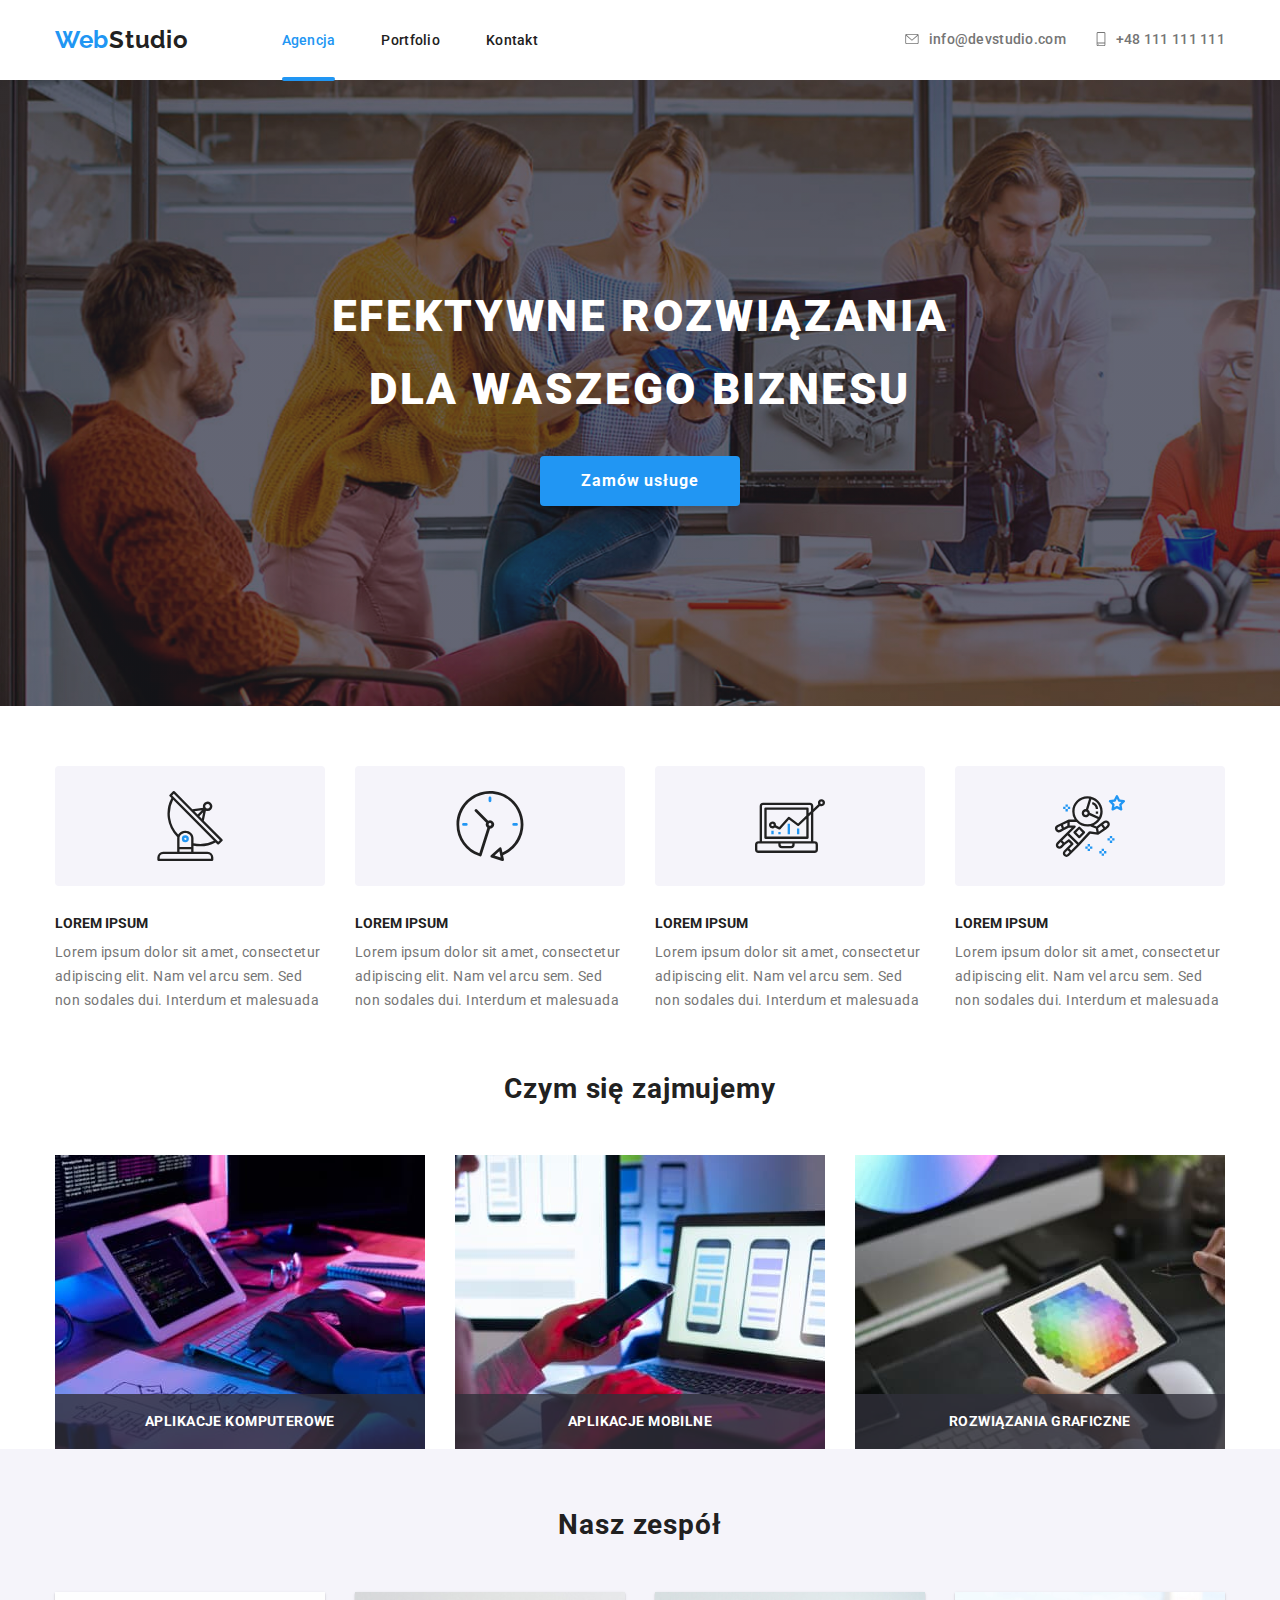
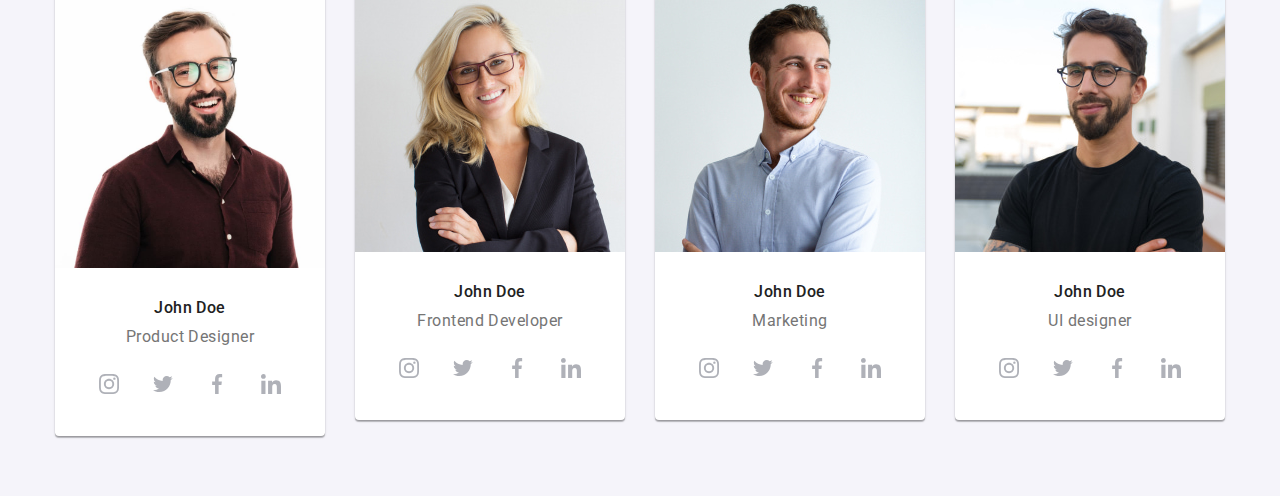
==== index.html @ b06cc1ef "zmiany na mobile first" ====
<!DOCTYPE html>
<html lang="pl">
  <head>
    <meta charset="UTF-8" />
    <meta http-equiv="X-UA-Compatible" content="IE=edge" />
    <meta name="viewport" content="width=device-width, initial-scale=1.0" />
    <link
      rel="stylesheet"
      href="https://cdnjs.cloudflare.com/ajax/libs/modern-normalize/1.0.0/modern-normalize.min.css"
    />
    <link rel="stylesheet" href="css/main.min.css" />
    <link rel="preconnect" href="https://fonts.googleapis.com" />
    <link rel="preconnect" href="https://fonts.gstatic.com" crossorigin />
    <link
      href="https://fonts.googleapis.com/css2?family=Raleway:wght@700&family=Roboto:wght@400;500;700;900&display=swap"
      rel="stylesheet"
    />
    <title>WebStudio</title>
  </head>
  <body>
    <!-- <section class="backdrop is-hidden" data-modal>
      <div class="modal-window">
        <button class="circular-button modal-window__circular-button" data-modal-close>
          <svg width="11" height="11">
            <use href="images/icons.svg#icon-close-modal"></use>
          </svg>
        </button>
        <h2 class="modal-window__header">
          Zostaw swoje dane w formularzu poniżej
        </h2>
        <form>
          <label class="modal-labels">
            Imie
            <input
              type="text"
              name="username"
              class="modal-labels__input"
              required
            /><svg width="12" height="12" class="modal-labels__icon">
              <use href="images/icons.svg#name-icon"></use>
            </svg>
          </label>
          <label class="modal-labels"
            >Telefon
            <input
              type="tel"
              name="phone-number"
              class="modal-labels__input"
            /><svg width="13" height="13" class="modal-labels__icon">
              <use href="images/icons.svg#icon-phone"></use>
            </svg>
          </label>
          <label class="modal-labels"
            >Email
            <input
              type="email"
              name="email"
              class="modal-labels__input"
              required
            /><svg width="15" height="12" class="modal-labels__icon">
              <use href="images/icons.svg#icon-email-form"></use>
            </svg>
          </label>
          <label class="modal-labels">
            Komentarz
            <textarea
              placeholder="Wprowadź tekst"
              name="message"
              class="modal-labels__textarea"
            ></textarea>
          </label>
          <input
            type="checkbox"
            name="rules-and-policy"
            class="checkbox visually-hidden"
            id="rules-and-policy"
          />
          <label class="checkbox-label" for="rules-and-policy">
            Oświadczam iż akceptuję
            <a href="#" class="checkbox-label__link">Regulamin</a> i
            <a href="#" class="checkbox-label__link">Politykę Prywatności.</a>
          </label>
          <button class="button modal-window__button" type="submit">
            Wyślij
          </button>
        </form>
      </div>
    </section> -->
    <header class="page-header">
      <div class="container container--flex">
        <nav class="nav">
          <a href="index.html" class="logo nav__logo"
            >Web<span class="logo--black">Studio</span></a
          >
          <ul class="nav__list">
            <li>
              <a class="nav__link current-side" href="index.html">Agencja</a>
            </li>
            <li>
              <a class="nav__link" href="portfolio.html">Portfolio</a>
            </li>
            <li><a class="nav__link" href="link">Kontakt</a></li>
          </ul>
        </nav>
        <ul class="header-contacts-list">
          <li>
            <a
              class="header-contacts-list__link"
              href="mailto:info@devstudio.com"
            >
              <svg
                class="header-contacts-list__icon header-contacts-list__icon--alignment"
                width="14"
                height="10"
              >
                <use href="images/icons.svg#icon-email"></use>
              </svg>
              info@devstudio.com</a
            >
          </li>
          <li>
            <a class="header-contacts-list__link" href="tel:+48111111111">
              <svg class="header-contacts-list__icon" width="10" height="14">
                <use href="images/icons.svg#icon-smartphone"></use>
              </svg>
              +48 111 111 111</a
            >
          </li>
        </ul>
        <button class="menu-toggle open-menu">
          <svg class="menu-toggle__icon">
            <use href="./images/icons.svg#icon-menu"></use>
          </svg>
        </button>
      </div>
    </header>
    <section class="nav-mobile-section nav-mobile-active">
      <button
        class="circular-button nav-mobile-section__circular-button close-menu"
      >
        <svg width="19" height="19">
          <use href="images/icons.svg#icon-close-mobile"></use>
        </svg>
      </button>
      <nav>
        <ul class="nav-mobile-list">
          <li>
            <a class="nav-mobile-list__link" href="index.html">Agencja</a>
          </li>
          <li>
            <a class="nav-mobile-list__link" href="portfolio.html">Portfolio</a>
          </li>
          <li><a class="nav-mobile-list__link" href="link">Kontakt</a></li>
        </ul>
      </nav>
      <ul class="mobile-contacts-list">
        <li>
          <a
            class="mobile-contacts-list__link"
            href="mailto:info@devstudio.com"
          >
            info@devstudio.com</a
          >
        </li>
        <li>
          <a class="mobile-contacts-list__link" href="tel:+48111111111">
            +48 111 111 111</a
          >
        </li>
      </ul>
      <ul class="mobile-socials-list">
        <li><a class="mobile-socials-list__link">Instagram</a></li>
        <li><a class="mobile-socials-list__link">Twitter</a></li>
        <li><a class="mobile-socials-list__link">Facebook</a></li>
        <li><a class="mobile-socials-list__link">LinkedIn</a></li>
      </ul>
    </section>
    <main>
      <section class="hero">
        <div class="container">
          <h1 class="hero__header">
            EFEKTYWNE ROZWIĄZANIA DLA WASZEGO BIZNESU
          </h1>
          <button class="button hero__button" type="button" data-modal-open>
            Zamów usługe
          </button>
        </div>
      </section>
      <section class="section">
        <div class="container">
          <ul class="descriptions-list">
            <li>
              <div class="descriptions-list__icon-background">
                <svg class="descriptions-list__icon">
                  <use href="images/icons.svg#icon-antenna"></use>
                </svg>
              </div>
              <h4 class="descriptions-list__headers">LOREM IPSUM</h4>
              <p class="descriptions-list__texts">
                Lorem ipsum dolor sit amet, consectetur adipiscing elit. Nam vel
                arcu sem. Sed non sodales dui. Interdum et malesuada
              </p>
            </li>
            <li>
              <div class="descriptions-list__icon-background">
                <svg class="descriptions-list__icon">
                  <use href="images/icons.svg#icon-clock"></use>
                </svg>
              </div>
              <h4 class="descriptions-list__headers">LOREM IPSUM</h4>
              <p class="descriptions-list__texts">
                Lorem ipsum dolor sit amet, consectetur adipiscing elit. Nam vel
                arcu sem. Sed non sodales dui. Interdum et malesuada
              </p>
            </li>
            <li>
              <div class="descriptions-list__icon-background">
                <svg class="descriptions-list__icon">
                  <use href="images/icons.svg#icon-diagram"></use>
                </svg>
              </div>
              <h4 class="descriptions-list__headers">LOREM IPSUM</h4>
              <p class="descriptions-list__texts">
                Lorem ipsum dolor sit amet, consectetur adipiscing elit. Nam vel
                arcu sem. Sed non sodales dui. Interdum et malesuada
              </p>
            </li>
            <li>
              <div class="descriptions-list__icon-background">
                <svg class="descriptions-list__icon">
                  <use href="images/icons.svg#icon-astronaut"></use>
                </svg>
              </div>
              <h4 class="descriptions-list__headers">LOREM IPSUM</h4>
              <p class="descriptions-list__texts">
                Lorem ipsum dolor sit amet, consectetur adipiscing elit. Nam vel
                arcu sem. Sed non sodales dui. Interdum et malesuada
              </p>
            </li>
          </ul>
        </div>
      </section>
      <section class="section hide-mobile">
        <div class="container">
          <h2 class="primary-header">Czym się zajmujemy</h2>
          <ul class="what-we-do-list">
            <li class="what-we-do-list__item">
              <img
                src="images/img1.jpg"
                alt="person writing a code"
                width="370"
                height="294"
              />
              <h3 class="what-we-do-list__content">Aplikacje komputerowe</h3>
            </li>
            <li class="what-we-do-list__item">
              <img
                src="images/img2.jpg"
                alt="person holding a phone and doing somethnig in laptop"
                width="370"
                height="294"
              />
              <h3 class="what-we-do-list__content">Aplikacje mobilne</h3>
            </li>
            <li class="what-we-do-list__item">
              <img
                src="images/img3.jpg"
                alt="person picking color"
                width="370"
                height="294"
              />
              <h3 class="what-we-do-list__content">Rozwiązania graficzne</h3>
            </li>
          </ul>
        </div>
      </section>
      <section class="team-section section">
        <div class="container">
          <h2 class="primary-header">Nasz zespół</h2>
          <ul class="team-list">
            <li>
              <figure class="team-member-card">
                <img
                  src="images/john-doe-desktop.jpg"
                  alt="picture of produckt designer"
                  class="team-member-card__img"
                  srcset="
                    images/john-doe-mobile.jpg    450w,
                    images/john-doe-tablet.jpg    354w,
                    images/john-doe-desktop.jpg   270w,
                    images/john-doe-mobile@2.jpg  900w,
                    images/john-doe-tablet@2.png  708w,
                    images/john-doe-desktop@2.jpg 540w
                  "
                  sizes="
                     (max-width:   767px) 450px,
                     (min-width: 768px) and (max-width: 1199px) 354px,
                     (min-width: 1200px) 270px

                    (max-width:   1534px) 900px,
                    (min-width: 1534px) and (max-width: 2398px) 708px,
                    (min-width: 2400px) 540px
                     "
                />
                <figcaption>
                  <h4 class="team-member-card__name">John Doe</h4>
                  <p class="team-member-card__profession">Product Designer</p>
                </figcaption>
                <ul class="team-socials-list">
                  <li>
                    <a href="link" class="team-socials-list__link">
                      <svg
                        class="team-socials-list__icon"
                        width="20"
                        height="20"
                      >
                        <use href="images/icons.svg#icon-instagram"></use>
                      </svg>
                    </a>
                  </li>
                  <li>
                    <a href="link" class="team-socials-list__link">
                      <svg
                        class="team-socials-list__icon"
                        width="20"
                        height="20"
                      >
                        <use href="images/icons.svg#icon-twiiter"></use>
                      </svg>
                    </a>
                  </li>
                  <li>
                    <a href="link" class="team-socials-list__link">
                      <svg
                        class="team-socials-list__icon"
                        width="20"
                        height="20"
                      >
                        <use href="images/icons.svg#icon-facebook"></use>
                      </svg>
                    </a>
                  </li>
                  <li>
                    <a href="link" class="team-socials-list__link">
                      <svg
                        class="team-socials-list__icon"
                        width="20"
                        height="20"
                      >
                        <use href="images/icons.svg#icon-linkedin"></use>
                      </svg>
                    </a>
                  </li>
                </ul>
              </figure>
            </li>
            <li>
              <figure class="team-member-card">
                <img
                  src="images/john-doe2-desktop.jpg"
                  alt="Picture of our developer"
                  class="team-member-card__img"
                  srcset="
                    images/john-doe2-mobile.jpg  450w,
                    images/john-doe2-tablet.jpg  354w,
                    images/john-doe2-desktop.jpg 270w
                  "
                  sizes="
                     (max-width:   767px) 450px,
                     (min-width: 768px) and (max-width: 1199px) 354px,
                     (min-width: 1200px) 270px
                     "
                />
                <figcaption>
                  <h4 class="team-member-card__name">John Doe</h4>
                  <p class="team-member-card__profession">Frontend Developer</p>
                </figcaption>
                <ul class="team-socials-list">
                  <li>
                    <a href="link" class="team-socials-list__link">
                      <svg
                        class="team-socials-list__icon"
                        width="20"
                        height="20"
                      >
                        <use href="images/icons.svg#icon-instagram"></use>
                      </svg>
                    </a>
                  </li>
                  <li>
                    <a href="link" class="team-socials-list__link">
                      <svg
                        class="team-socials-list__icon"
                        width="20"
                        height="20"
                      >
                        <use href="images/icons.svg#icon-twiiter"></use>
                      </svg>
                    </a>
                  </li>
                  <li>
                    <a href="link" class="team-socials-list__link">
                      <svg
                        class="team-socials-list__icon"
                        width="20"
                        height="20"
                      >
                        <use href="images/icons.svg#icon-facebook"></use>
                      </svg>
                    </a>
                  </li>
                  <li>
                    <a href="link" class="team-socials-list__link">
                      <svg
                        class="team-socials-list__icon"
                        width="20"
                        height="20"
                      >
                        <use href="images/icons.svg#icon-linkedin"></use>
                      </svg>
                    </a>
                  </li>
                </ul>
              </figure>
            </li>

            <li>
              <figure class="team-member-card">
                <img
                  src="images/john-doe3-desktop.jpg"
                  alt="picture of produckt designer"
                  class="team-member-card__img"
                  srcset="
                    images/john-doe3-mobile.jpg  450w,
                    images/john-doe3-tablet.jpg  354w,
                    images/john-doe3-desktop.jpg 270w
                  "
                  sizes="
                     (max-width:   767px) 450px,
                     (min-width: 768px) and (max-width: 1199px) 354px,
                     (min-width: 1200px) 270px
                     "
                />
                <figcaption>
                  <h4 class="team-member-card__name">John Doe</h4>
                  <p class="team-member-card__profession">Marketing</p>
                </figcaption>
                <ul class="team-socials-list">
                  <li>
                    <a href="link" class="team-socials-list__link">
                      <svg
                        class="team-socials-list__icon"
                        width="20"
                        height="20"
                      >
                        <use href="images/icons.svg#icon-instagram"></use>
                      </svg>
                    </a>
                  </li>
                  <li>
                    <a href="link" class="team-socials-list__link">
                      <svg
                        class="team-socials-list__icon"
                        width="20"
                        height="20"
                      >
                        <use href="images/icons.svg#icon-twiiter"></use>
                      </svg>
                    </a>
                  </li>
                  <li>
                    <a href="link" class="team-socials-list__link">
                      <svg
                        class="team-socials-list__icon"
                        width="20"
                        height="20"
                      >
                        <use href="images/icons.svg#icon-facebook"></use>
                      </svg>
                    </a>
                  </li>
                  <li>
                    <a href="link" class="team-socials-list__link">
                      <svg
                        class="team-socials-list__icon"
                        width="20"
                        height="20"
                      >
                        <use href="images/icons.svg#icon-linkedin"></use>
                      </svg>
                    </a>
                  </li>
                </ul>
              </figure>
            </li>
            <li>
              <figure class="team-member-card">
                <img
                  src="images/john-doe4-mobile.jpg"
                  alt="picture of produckt designer"
                  class="team-member-card__img"
                  srcset="
                    images/john-doe4-mobile.jpg  450w,
                    images/john-doe4-tablet.jpg  354w,
                    images/john-doe4-desktop.jpg 270w
                  "
                  sizes="
                     (max-width:   767px) 450px,
                     (min-width: 768px) and (max-width: 1199px) 354px,
                     (min-width: 1200px) 270px
                     "
                />
                <figcaption>
                  <h4 class="team-member-card__name">John Doe</h4>
                  <p class="team-member-card__profession">UI designer</p>
                </figcaption>
                <ul class="team-socials-list">
                  <li>
                    <a href="link" class="team-socials-list__link">
                      <svg
                        class="team-socials-list__icon"
                        width="20"
                        height="20"
                      >
                        <use href="images/icons.svg#icon-instagram"></use>
                      </svg>
                    </a>
                  </li>
                  <li>
                    <a href="link" class="team-socials-list__link">
                      <svg
                        class="team-socials-list__icon"
                        width="20"
                        height="20"
                      >
                        <use href="images/icons.svg#icon-twiiter"></use>
                      </svg>
                    </a>
                  </li>
                  <li>
                    <a href="link" class="team-socials-list__link">
                      <svg
                        class="team-socials-list__icon"
                        width="20"
                        height="20"
                      >
                        <use href="images/icons.svg#icon-facebook"></use>
                      </svg>
                    </a>
                  </li>
                  <li>
                    <a href="link" class="team-socials-list__link">
                      <svg
                        class="team-socials-list__icon"
                        width="20"
                        height="20"
                      >
                        <use href="images/icons.svg#icon-linkedin"></use>
                      </svg>
                    </a>
                  </li>
                </ul>
              </figure>
            </li>
          </ul>
        </div>
      </section>
      <!-- <section class="section">
        <div class="container">
          <h2 class="primary-header">Nasi klienci</h2>
          <ul class="clients-list">
            <li>
              <a href="link" class="clients-list__link">
                <svg class="clients-list__icon" width="41" height="46">
                  <use href="images/icons.svg#icon-company-1"></use>
                </svg>
              </a>
            </li>
            <li>
              <a href="link" class="clients-list__link">
                <svg class="clients-list__icon" width="40" height="52">
                  <use href="images/icons.svg#icon-company-2"></use>
                </svg>
              </a>
            </li>
            <li>
              <a href="link" class="clients-list__link">
                <svg class="clients-list__icon" width="43" height="41">
                  <use href="images/icons.svg#icon-company-3"></use>
                </svg>
              </a>
            </li>
            <li>
              <a href="link" class="clients-list__link">
                <svg class="clients-list__icon" width="84" height="40">
                  <use href="images/icons.svg#icon-company-4"></use>
                </svg>
              </a>
            </li>
            <li>
              <a href="link" class="clients-list__link">
                <svg class="clients-list__icon" width="62" height="45">
                  <use href="images/icons.svg#icon-company-5"></use>
                </svg>
              </a>
            </li>
            <li>
              <a href="link" class="clients-list__link">
                <svg class="clients-list__icon" width="93" height="43">
                  <use href="images/icons.svg#icon-company-6"></use>
                </svg>
              </a>
            </li>
          </ul>
        </div>
      </section> -->
    </main>
    <!-- <footer class="page-footer">
      <div class="container container--flex">
        <div>
          <a href="index.html" class="logo"
            >Web<span class="logo--white">Studio</span></a
          >
          <address>
            <ul>
              <li class="street">m. Warszawa, Aleje Jerozolimskie 21</li>
              <li>
                <a class="footer-contacts" href="mailto:info@example.com"
                  >info@example.com</a
                >
              </li>
              <li>
                <a class="footer-contacts" href="tel:+48111111111"
                  >+48 111 111 111</a
                >
              </li>
            </ul>
          </address>
        </div>
        <div class="footer-socials-section">
          <h3 class="footer-headers">Dołącz do nas</h3>
          <ul class="footer-socials-list">
            <li>
              <a href="link" class="footer-socials-list__link">
                <svg class="footer-socials-list__icon" width="20" height="20">
                  <use href="images/icons.svg#icon-instagram"></use>
                </svg>
              </a>
            </li>
            <li>
              <a href="link" class="footer-socials-list__link">
                <svg class="footer-socials-list__icon" width="20" height="20">
                  <use href="images/icons.svg#icon-twiiter"></use>
                </svg>
              </a>
            </li>
            <li>
              <a href="link" class="footer-socials-list__link">
                <svg class="footer-socials-list__icon" width="20" height="20">
                  <use href="images/icons.svg#icon-facebook"></use>
                </svg>
              </a>
            </li>
            <li>
              <a href="link" class="footer-socials-list__link">
                <svg class="footer-socials-list__icon" width="20" height="20">
                  <use href="images/icons.svg#icon-linkedin"></use>
                </svg>
              </a>
            </li>
          </ul>
        </div>
        <section>
          <h3 class="footer-headers">Zapisz się do newslettera</h3>
          <form class="newsletter-form">
            <input
              type="email"
              name="email"
              placeholder="E-mail"
              class="newsletter-form__input"
              required
            />
            <button class="newsletter-button" type="submit">
              <span>Zapisz się</span>
              <svg class="newsletter-button__icon" width="24" height="24">
                <use href="images/icons.svg#newsletter-icon"></use>
              </svg>
            </button>
          </form>
        </section>
      </div>
    </footer> -->
    <script src="./js/modal.js"></script>
    <script src="./js/mobile-menu.js"></script>
  </body>
</html>
---- css/main.min.css ----
body{font-family:"Roboto","Raleway",sans-serif;color:#212121;max-width:1600px;min-width:320px}*,*{box-sizing:border-box;margin:0px;padding:0px}a{text-decoration:none}img{display:block}ul{list-style:none;margin:0px;padding:0px}address{font-style:normal}.container{min-width:320px;max-width:1200px;padding-left:15px;padding-right:15px;margin-left:auto;margin-right:auto}.container--flex{display:flex}.container--center{display:flex;justify-content:center}.section{padding-top:60px;padding-bottom:60px}.button{display:block;margin-left:auto;margin-right:auto;font-weight:700;font-size:16px;line-height:1.87;letter-spacing:.06em;background-color:#2196f3;color:#fff;cursor:pointer;border:0px;box-shadow:0px 4px 4px rgba(0,0,0,.15);border-radius:4px;transition:transform 250ms cubic-bezier(0.4, 0, 0.2, 1)}.button:hover{transform:scale(1.05)}.primary-header{font-size:28px;text-align:center;margin-bottom:50px;letter-spacing:.03em;color:#212121}.logo{font-family:"Raleway";font-weight:700;font-size:24px;color:#2196f3;letter-spacing:.03em;line-height:1.19}.logo--black{color:#212121}.logo--white{color:#fff}.visually-hidden{-moz-appearance:none;-webkit-appearance:none;appearance:none}.circular-button{width:30px;height:30px;background-color:#fff;border:1px solid rgba(0,0,0,.1);border-radius:50%;cursor:pointer;transition:fill 25s cubic-bezier(0.4, 0, 0.2, 1);transition:background-color 250ms cubic-bezier(0.4, 0, 0.2, 1)}.circular-button:hover,.circular-button:focus{background:#2196f3;fill:#fff;box-shadow:0px 3px 1px rgba(0,0,0,.1),0px 1px 2px rgba(0,0,0,.08),0px 2px 2px rgba(0,0,0,.12)}.menu-toggle{margin-top:auto;margin-bottom:auto;max-height:28px;max-width:28px;display:flex;align-items:center;justify-content:center;padding:0;background-color:rgba(0,0,0,0);cursor:pointer;border:none;outline:none;background-color:rgba(0,0,0,0);margin-left:auto;outline:none}.menu-toggle__icon{width:28px;height:28px}.nav{padding-top:16px;padding-bottom:16px}@media screen and (min-width: 768px){.menu-toggle{display:none}}@media screen and (max-width: 768px){.nav__list{display:none}.header-contacts-list{display:none}}@media screen and (min-width: 768px){.nav{display:flex;padding-top:26px;padding-bottom:25px}.nav__logo{margin-right:93px}.nav__list{display:flex;align-items:center;gap:60px}.nav__link{font-weight:500;font-size:14px;color:#212121;letter-spacing:.02em;line-height:1.14;position:relative;transition:color 250ms cubic-bezier(0.4, 0, 0.2, 1)}.nav__link:hover,.nav__link:focus{color:#2196f3}.header-contacts-list{align-items:unset;display:flex;flex-direction:column;margin-left:auto;gap:10px;padding-top:21px}.header-contacts-list__link{font-weight:500;font-size:14px;color:#757575;letter-spacing:.02em;line-height:1.14;display:flex;transition:color 250ms cubic-bezier(0.4, 0, 0.2, 1)}.header-contacts-list__link:hover,.header-contacts-list__link:focus{color:#2196f3}.header-contacts-list__icon{fill:currentColor;margin-right:10px;display:flex}.header-contacts-list__icon--alignment{margin-top:2px}.current-side{color:#2196f3}.current-side::after{content:" ";border-radius:2px;height:4px;background-color:#2196f3;display:block;position:absolute;top:44.5px;width:100%}}@media screen and (min-width: 1200px){.nav__list{gap:46px}.header-contacts-list{padding:0;display:flex;flex-direction:row;align-items:center;gap:30px}}.hero{padding-bottom:118px;padding-top:118px;background-image:linear-gradient(rgba(47, 48, 58, 0.4), rgba(47, 48, 58, 0.4)),url(../images/hero-mobile.jpg);background-size:cover;background-repeat:no-repeat}.hero__header{font-weight:900;font-size:26px;line-height:1.66;letter-spacing:.06em;color:#fff;margin-bottom:30px;max-width:405px;margin-left:auto;margin-right:auto;text-align:center}.hero__button{padding:10px 41px}@media screen and (max-width: 768px)and (min-device-pixel-ratio: 2),(-webkit-min-device-pixel-ratio: 2),(min-resolution: 192dpi),(min-resolution: 2dppx){.hero{background-image:linear-gradient(rgba(47, 48, 58, 0.4), rgba(47, 48, 58, 0.4)),url(../images/hero-mobile@2.jpg)}}@media(min-width: 768px){.hero{background-image:linear-gradient(rgba(47, 48, 58, 0.4), rgba(47, 48, 58, 0.4)),url(../images/hero-tablet.jpg)}}@media(min-width: 768px)and (min-device-pixel-ratio: 2),(min-width: 768px)and (-webkit-min-device-pixel-ratio: 2),(min-width: 768px)and (min-resolution: 192dpi),(min-width: 768px)and (min-resolution: 2dppx){.hero{background-image:linear-gradient(rgba(47, 48, 58, 0.4), rgba(47, 48, 58, 0.4)),url(../images/hero-tablet@2.jpg)}}@media(min-width: 1200px){.hero{padding-top:200px;padding-bottom:200px;background-image:linear-gradient(rgba(47, 48, 58, 0.4), rgba(47, 48, 58, 0.4)),url(../images/hero-desktop.jpg)}.hero__header{font-size:44px;max-width:696px}}@media(min-width: 1200px)and (min-device-pixel-ratio: 2),(min-width: 1200px)and (-webkit-min-device-pixel-ratio: 2),(min-width: 1200px)and (min-resolution: 192dpi),(min-width: 1200px)and (min-resolution: 2dppx){.hero{background-image:linear-gradient(rgba(47, 48, 58, 0.4), rgba(47, 48, 58, 0.4)),url(../images/hero-desktop@2.jpg)}}.descriptions-list{display:flex;flex-direction:column;place-items:center;gap:30px}.descriptions-list__icon-background{width:450px;height:120px;background-color:#f5f4fa;border-radius:4px;display:flex;justify-content:center;align-items:center;margin-bottom:30px}.descriptions-list__icon{fill:#2196f3;height:70px}.descriptions-list__headers{text-align:center;font-weight:700;font-size:14px;line-height:1.14;margin-bottom:10px}.descriptions-list__texts{font-size:14px;font-weight:400;color:#757575;line-height:1.71;letter-spacing:.03em;width:450px}@media screen and (max-width: 460px){.descriptions-list__icon-background{width:360px}.descriptions-list__texts{width:360px}}@media screen and (min-width: 768px){.descriptions-list{flex-direction:row;flex-wrap:wrap;gap:30px;justify-content:center;width:800px;margin-left:auto;margin-right:auto}.descriptions-list__icon-background{width:354px}.descriptions-list__headers{text-align:start;margin-top:20px;margin:0;font-weight:700;font-size:14px;line-height:1.14;margin-bottom:10px;width:270px}.descriptions-list__texts{font-size:14px;font-weight:400;color:#757575;line-height:1.71;letter-spacing:.03em;width:354px;margin-left:auto;margin-right:auto}}@media screen and (min-width: 1200px){.descriptions-list{flex-direction:row;flex-wrap:wrap;gap:30px;justify-content:center;width:auto}.descriptions-list__icon-background{width:270px}.descriptions-list__headers{text-align:start;margin-top:20px;margin:0;font-weight:700;font-size:14px;line-height:1.14;margin-bottom:10px;width:270px}.descriptions-list__texts{font-size:14px;font-weight:400;color:#757575;line-height:1.71;letter-spacing:.03em;width:270px;margin-left:auto;margin-right:auto}}.what-we-do-list{display:flex;text-align:center;gap:30px}.what-we-do-list__item{position:relative;text-align:center}.what-we-do-list__content{padding-top:27px;padding-bottom:27px;width:370px;font-weight:700;font-size:14px;line-height:1.14px;letter-spacing:.03em;text-transform:uppercase;color:#fff;background:rgba(47,48,58,.8);position:absolute;bottom:0}.hide-mobile{display:none}@media screen and (min-width: 1200px){.hide-mobile{display:unset}}.team-section{background:#f5f4fa}.team-list{display:flex;flex-wrap:wrap;gap:30px;justify-content:center}.team-member-card{background:#fff;box-shadow:0px 1px 3px rgba(0,0,0,.12),0px 1px 1px rgba(0,0,0,.14),0px 2px 1px rgba(0,0,0,.2);border-radius:0px 0px 4px 4px;padding-bottom:30px;width:450px}.team-member-card__img{width:450px}.team-member-card__name{font-weight:500;font-size:16px;line-height:1.19;letter-spacing:.03em;text-align:center;padding-top:30px;margin-bottom:10px}.team-member-card__profession{color:#757575;line-height:1.19;letter-spacing:.03em;text-align:center}.team-socials-list{display:flex;gap:10px;justify-content:center}.team-socials-list__link{width:44px;height:44px;border-radius:50%;padding:12px;margin-top:16px;display:block;transition:background-color 250ms cubic-bezier(0.4, 0, 0.2, 1)}.team-socials-list__link:hover,.team-socials-list__link:focus{background:#2196f3}.team-socials-list__link:hover .team-socials-list__icon,.team-socials-list__link:focus .team-socials-list__icon{fill:#fff}.team-socials-list__icon{fill:#afb1b8;transition:fill 250ms cubic-bezier(0.4, 0, 0.2, 1)}@media screen and (min-width: 768px){.team-list{width:738px;margin-left:auto;margin-right:auto;justify-content:center}.team-member-card{width:354px}.team-member-card__img{width:354px}}@media screen and (min-width: 1200px){.team-list{width:auto}.team-member-card{width:270px}.team-member-card__img{width:270px}}.clients-list{display:flex;gap:30px}.clients-list__link{width:170px;height:92px;border:1px solid #afb1b8;border-radius:4px;align-items:center;justify-content:center;display:flex;transition:border-color 250ms cubic-bezier(0.4, 0, 0.2, 1)}.clients-list__link:hover,.clients-list__link:focus{border-color:#2196f3}.clients-list__link:hover .clients-list__icon,.clients-list__link:focus .clients-list__icon{fill:#2196f3}.clients-list__icon{fill:#afb1b8;transition:fill 250ms cubic-bezier(0.4, 0, 0.2, 1)}.page-footer{background:#2f303a;padding:60px 0px}.street{font-size:14px;color:#fff;line-height:1.71;letter-spacing:.03em;margin-top:20px}.footer-contacts{color:rgba(255,255,255,.6);font-size:14px;font-weight:400;line-height:1.71;letter-spacing:.03em;transition:color 250ms cubic-bezier(0.4, 0, 0.2, 1);margin-top:9px;display:block}.footer-contacts:hover,.footer-contacts:focus{color:#2196f3}.footer-socials-section{margin-left:70px;margin-right:78px}.footer-headers{font-weight:700;font-size:14px;color:#fff;margin-bottom:20px;letter-spacing:.03em;text-transform:uppercase;margin-top:12px}.footer-socials-list{display:flex;gap:10px}.footer-socials-list__link{width:44px;height:44px;border-radius:50%;padding:12px;display:block;background:rgba(255,255,255,.1);transition:background-color 250ms cubic-bezier(0.4, 0, 0.2, 1)}.footer-socials-list__link:hover,.footer-socials-list__link:focus{background:#2196f3}.footer-socials-list__icon{fill:#fff}.newsletter-form{display:flex}.newsletter-form__input{width:358px;height:50px;border-radius:4px;border:1px solid rgba(255,255,255,.3);background-color:rgba(0,0,0,0);padding-left:16px;color:#fff;transition:border 250ms cubic-bezier(0.4, 0, 0.2, 1)}.newsletter-form__input:focus{outline:none;border:1px solid #2196f3}.newsletter-button{display:inline-flex;flex-shrink:0;align-items:center;padding-left:42px;padding-right:28px;margin-left:12px;box-shadow:0px 4px 4px rgba(0,0,0,.15);border-radius:4px;background:#2196f3;color:#fff;font-weight:700;font-size:16px;border:none;letter-spacing:.06em;line-height:1.87;cursor:pointer;transition:transform 250ms cubic-bezier(0.4, 0, 0.2, 1)}.newsletter-button__icon{display:inline-flex;margin-left:24px}.newsletter-button:hover{transform:scale(1.03)}.backdrop{width:100%;height:100%;display:grid;place-items:center;position:fixed;background:rgba(0,0,0,.2);transition:opacity 250ms cubic-bezier(0.4, 0, 0.2, 1),visibility 250ms cubic-bezier(0.4, 0, 0.2, 1);z-index:1}.is-hidden{visibility:hidden;opacity:0;pointer-events:none}.modal-window{background:#fff;box-shadow:0px 1px 3px rgba(0,0,0,.12),0px 1px 1px rgba(0,0,0,.14),0px 2px 1px rgba(0,0,0,.2);border-radius:4px;position:relative;padding:40px}.modal-window__header{font-weight:700;font-size:20px;letter-spacing:.03em;line-height:1.15;text-align:center}.modal-window__button{padding:10px 76px;display:block;margin:0 auto}.modal-window__circular-button{top:8px;right:8px;position:absolute}.modal-labels{display:flex;flex-direction:column;gap:4px;font-weight:400;font-size:12px;letter-spacing:.01em;line-height:1.16;color:#757575;margin-top:10px;position:relative}.modal-labels__input{width:448px;height:40px;border:1px solid rgba(33,33,33,.2);border-radius:4px;padding-left:42px;transition:border 250ms cubic-bezier(0.4, 0, 0.2, 1)}.modal-labels__input:focus{outline:none;border:1px solid #2196f3}.modal-labels__input:focus+.modal-labels__icon{fill:#2196f3}.modal-labels__icon{fill:#212121;position:absolute;bottom:14px;left:15px;transition:fill 250ms cubic-bezier(0.4, 0, 0.2, 1)}.modal-labels__textarea{width:448px;height:120px;border:1px solid rgba(33,33,33,.2);border-radius:4px;resize:none;padding-left:16px;padding-top:12px;transition:border 250ms cubic-bezier(0.4, 0, 0.2, 1)}.modal-labels__textarea:focus{outline:none;border-color:#2196f3}.checkbox-label{display:inline-block;font-weight:400;font-size:14px;letter-spacing:.03em;line-height:1.71;color:#757575;margin-top:20px;margin-bottom:30px;padding-left:37px;position:relative}.checkbox-label:before{position:absolute;top:3px;left:15px;content:"";width:16px;height:16px;border:2px solid #212121;border-radius:2px;cursor:pointer;transition:background-color 250ms cubic-bezier(0.4, 0, 0.2, 1)}.checkbox-label__link{color:#2196f3;text-decoration:underline;font-weight:400;font-size:14px;letter-spacing:.03em;line-height:1.71}.checkbox:checked+.checkbox-label:before{background-color:#2196f3;border:none;background-image:url(../images/checked.svg);background-repeat:no-repeat;background-position:center}.nav-mobile-section{transition:.3s ease-in-out;left:-100%;position:fixed;top:0px;width:100%;height:100vh;background-color:#fff;padding-top:48px;padding-bottom:48px;padding-left:40px;display:flex;flex-direction:column}.nav-mobile-section__circular-button{width:40px;height:40px;position:absolute;top:20px;right:25px}.nav-mobile-section.active{left:0}.nav-mobile-list{display:flex;flex-direction:column;gap:36px}.nav-mobile-list__link{font-weight:500;font-size:40px;color:#212121;letter-spacing:.02em;line-height:1.175;position:relative;transition:color 250ms cubic-bezier(0.4, 0, 0.2, 1)}.nav-mobile-list__link:hover,.nav-mobile-list__link:focus{color:#2196f3}.mobile-contacts-list{display:flex;flex-direction:column;gap:32px;margin-top:auto;margin-bottom:64px}.mobile-contacts-list__link{font-weight:500;font-size:34px;letter-spacing:.02em;line-height:1.17;color:#757575}.mobile-socials-list{display:flex;gap:20px}.mobile-socials-list__link{font-weight:500;font-size:18px;letter-spacing:.02em;line-height:1.22;color:#2196f3}@media(max-width: 400px){.mobile-socials-list{width:250px;display:flex;flex-wrap:wrap;gap:20px}}.buttons-section{padding-top:94px;padding-bottom:50px}.buttons-section__list{display:flex;justify-content:center;gap:8px}.buttons-section__button{background:#f5f4fa;font-weight:500;font-size:16px;line-height:1.71;letter-spacing:.03em;cursor:pointer;border-radius:4px;border:none;padding:6px 22px;transition:background-color 250ms cubic-bezier(0.4, 0, 0.2, 1),color 250ms cubic-bezier(0.4, 0, 0.2, 1)}.buttons-section__button:focus,.buttons-section__button:hover{background:#2196f3;color:#fff;box-shadow:0px 3px 1px rgba(0,0,0,.1),0px 1px 2px rgba(0,0,0,.08),0px 2px 2px rgba(0,0,0,.12)}.grid-section{padding-bottom:94px}.grid{display:flex;flex-wrap:wrap;gap:30px}.project-card{position:relative;overflow:hidden}.project-card:hover{box-shadow:0px 1px 1px rgba(0,0,0,.12),0px 4px 4px rgba(0,0,0,.06),1px 4px 6px rgba(0,0,0,.16);cursor:pointer}.project-card:hover .overlay{transform:translatey(0%)}.project-card__figcaption{border-bottom:1px solid #eee;border-left:1px solid #eee;border-right:1px solid #eee;background-color:#fff;position:relative}.project-card__name{font-weight:700;font-size:18px;line-height:2;padding-left:24px;padding-top:20px}.project-card__role{color:#757575;margin-top:4px;padding-left:24px;padding-bottom:20px;line-height:1.87}.overlay{background:rgba(33,150,243,.9);padding:49px 45px 49px 24px;position:absolute;transform:translatey(100%);margin-bottom:110px;bottom:0;left:0;transition:transform 250ms cubic-bezier(0.4, 0, 0.2, 1)}.overlay__text{font-weight:400;font-size:18px;line-height:1.55;letter-spacing:.03em;color:#fff}/*# sourceMappingURL=main.min.css.map */
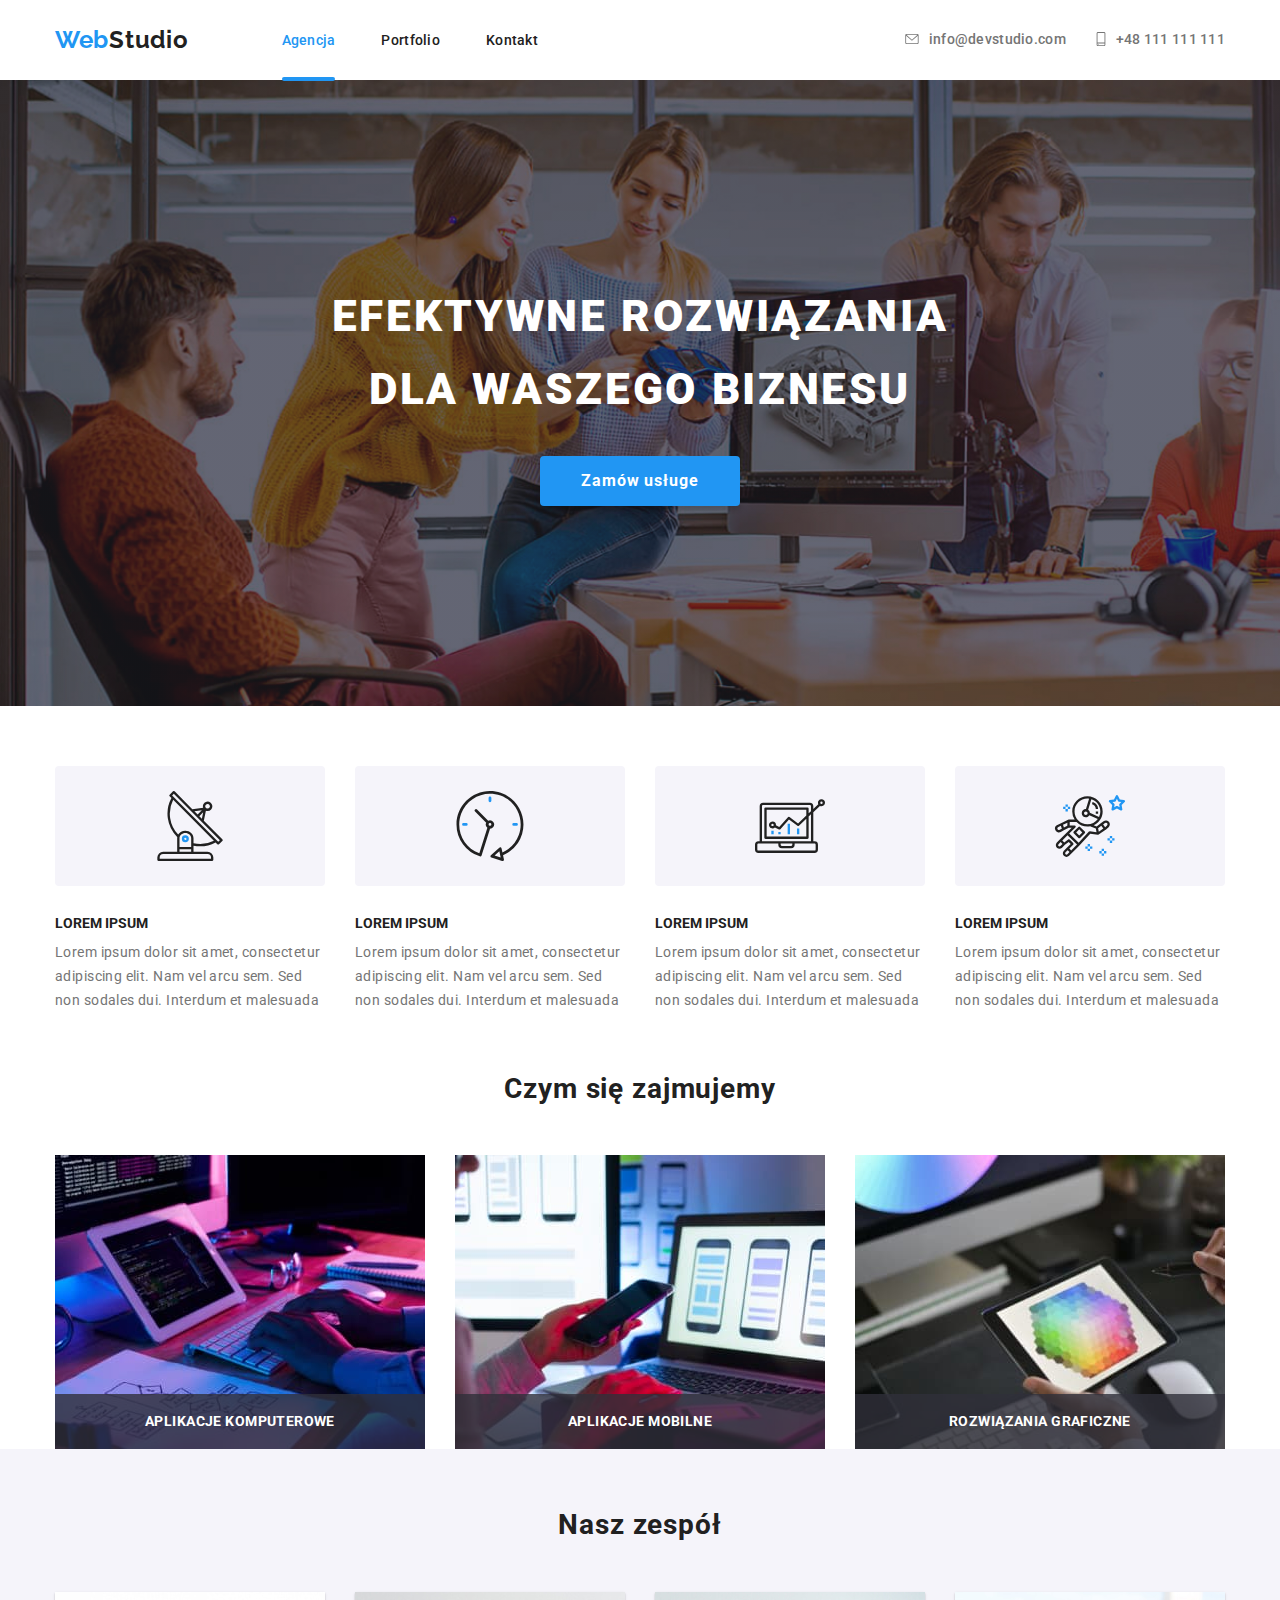
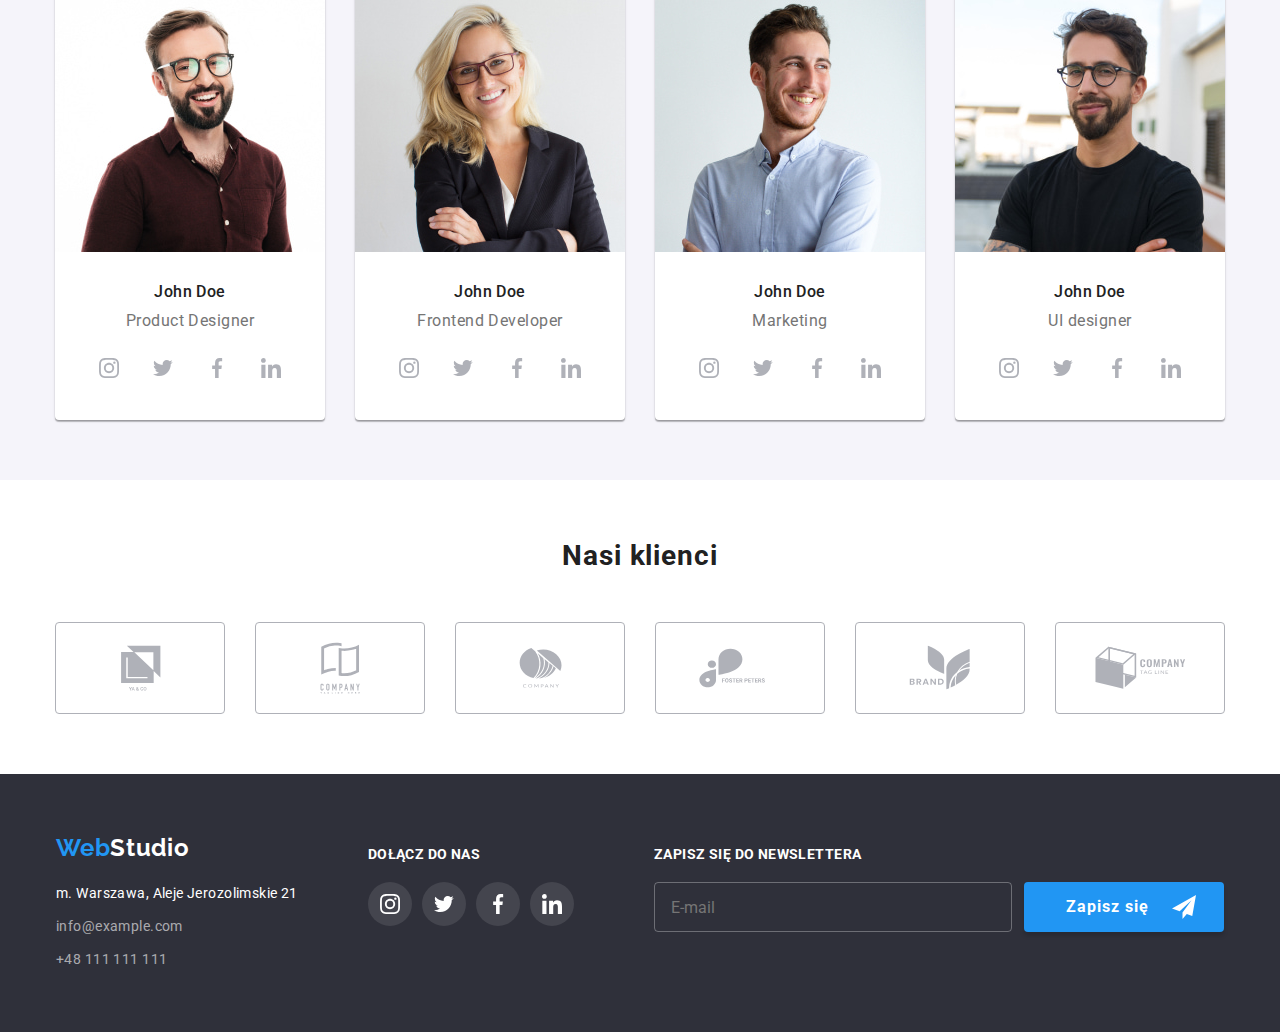
==== commit 59930de1: "wstępne ukończenie strony głownej" ====
--- a/index.html
+++ b/index.html
@@ -295,7 +295,7 @@
                   sizes="
                      (max-width:   767px) 450px,
                      (min-width: 768px) and (max-width: 1199px) 354px,
-                     (min-width: 1200px) 270px
+                     (min-width: 1200px) 270px,
 
                     (max-width:   1534px) 900px,
                     (min-width: 1534px) and (max-width: 2398px) 708px,
@@ -361,14 +361,20 @@
                   alt="Picture of our developer"
                   class="team-member-card__img"
                   srcset="
-                    images/john-doe2-mobile.jpg  450w,
-                    images/john-doe2-tablet.jpg  354w,
-                    images/john-doe2-desktop.jpg 270w
+                    images/john-doe2-mobile.jpg    450w,
+                    images/john-doe2-tablet.jpg    354w,
+                    images/john-doe2-desktop.jpg   270w,
+                    images/john-doe2-mobile@2.png  900w,
+                    images/john-doe2-tablet@2.png  708w,
+                    images/john-doe2-desktop@2.jpg 540w
                   "
                   sizes="
                      (max-width:   767px) 450px,
                      (min-width: 768px) and (max-width: 1199px) 354px,
-                     (min-width: 1200px) 270px
+                     (min-width: 1200px) 270px,
+                     (max-width:   1534px) 900px,
+                     (min-width: 1534px) and (max-width: 2398px) 708px,
+                     (min-width: 2400px) 540px
                      "
                 />
                 <figcaption>
@@ -431,14 +437,20 @@
                   alt="picture of produckt designer"
                   class="team-member-card__img"
                   srcset="
-                    images/john-doe3-mobile.jpg  450w,
-                    images/john-doe3-tablet.jpg  354w,
-                    images/john-doe3-desktop.jpg 270w
+                    images/john-doe3-mobile.jpg    450w,
+                    images/john-doe3-tablet.jpg    354w,
+                    images/john-doe3-desktop.jpg   270w,
+                    images/john-doe3-mobile@2.jpg  900w,
+                    images/john-doe3-tablet@2.jpg  708w,
+                    images/john-doe3-desktop@2.jpg 540w
                   "
                   sizes="
                      (max-width:   767px) 450px,
                      (min-width: 768px) and (max-width: 1199px) 354px,
-                     (min-width: 1200px) 270px
+                     (min-width: 1200px) 270px,
+                     (max-width:   1534px) 900px,
+                     (min-width: 1534px) and (max-width: 2398px) 708px,
+                     (min-width: 2400px) 540px
                      "
                 />
                 <figcaption>
@@ -500,14 +512,20 @@
                   alt="picture of produckt designer"
                   class="team-member-card__img"
                   srcset="
-                    images/john-doe4-mobile.jpg  450w,
-                    images/john-doe4-tablet.jpg  354w,
-                    images/john-doe4-desktop.jpg 270w
+                    images/john-doe4-mobile.jpg    450w,
+                    images/john-doe4-tablet.jpg    354w,
+                    images/john-doe4-desktop.jpg   270w,
+                    images/john-doe4-mobile@2.jpg  900w,
+                    images/john-doe4-tablet@2.jpg  708w,
+                    images/john-doe4-desktop@2.jpg 540w
                   "
                   sizes="
                      (max-width:   767px) 450px,
                      (min-width: 768px) and (max-width: 1199px) 354px,
-                     (min-width: 1200px) 270px
+                     (min-width: 1200px) 270px,
+                     (max-width:   1534px) 900px,
+                     (min-width: 1534px) and (max-width: 2398px) 708px,
+                     (min-width: 2400px) 540px
                      "
                 />
                 <figcaption>
@@ -565,7 +583,7 @@
           </ul>
         </div>
       </section>
-      <!-- <section class="section">
+      <section class="section">
         <div class="container">
           <h2 class="primary-header">Nasi klienci</h2>
           <ul class="clients-list">
@@ -613,24 +631,28 @@
             </li>
           </ul>
         </div>
-      </section> -->
+      </section>
     </main>
-    <!-- <footer class="page-footer">
-      <div class="container container--flex">
-        <div>
-          <a href="index.html" class="logo"
+    <footer class="page-footer">
+      <div class="container container--wrap">
+        <div class="page-footer__contacts-section">
+          <a href="index.html" class="logo page-footer__logo"
             >Web<span class="logo--white">Studio</span></a
           >
           <address>
-            <ul>
-              <li class="street">m. Warszawa, Aleje Jerozolimskie 21</li>
+            <ul class="footer-contacts-list">
+              <li class="footer-contacts-list__street">
+                m. Warszawa, Aleje Jerozolimskie 21
+              </li>
               <li>
-                <a class="footer-contacts" href="mailto:info@example.com"
+                <a
+                  class="footer-contacts-list__link"
+                  href="mailto:info@example.com"
                   >info@example.com</a
                 >
               </li>
               <li>
-                <a class="footer-contacts" href="tel:+48111111111"
+                <a class="footer-contacts-list__link" href="tel:+48111111111"
                   >+48 111 111 111</a
                 >
               </li>
@@ -670,7 +692,7 @@
             </li>
           </ul>
         </div>
-        <section>
+        <section class="newsletter-section">
           <h3 class="footer-headers">Zapisz się do newslettera</h3>
           <form class="newsletter-form">
             <input
@@ -681,7 +703,7 @@
               required
             />
             <button class="newsletter-button" type="submit">
-              <span>Zapisz się</span>
+              <span class="newsletter-button__content">Zapisz się</span>
               <svg class="newsletter-button__icon" width="24" height="24">
                 <use href="images/icons.svg#newsletter-icon"></use>
               </svg>
@@ -689,7 +711,7 @@
           </form>
         </section>
       </div>
-    </footer> -->
+    </footer>
     <script src="./js/modal.js"></script>
     <script src="./js/mobile-menu.js"></script>
   </body>
--- a/css/main.min.css
+++ b/css/main.min.css
@@ -1 +1 @@
-body{font-family:"Roboto","Raleway",sans-serif;color:#212121;max-width:1600px;min-width:320px}*,*{box-sizing:border-box;margin:0px;padding:0px}a{text-decoration:none}img{display:block}ul{list-style:none;margin:0px;padding:0px}address{font-style:normal}.container{min-width:320px;max-width:1200px;padding-left:15px;padding-right:15px;margin-left:auto;margin-right:auto}.container--flex{display:flex}.container--center{display:flex;justify-content:center}.section{padding-top:60px;padding-bottom:60px}.button{display:block;margin-left:auto;margin-right:auto;font-weight:700;font-size:16px;line-height:1.87;letter-spacing:.06em;background-color:#2196f3;color:#fff;cursor:pointer;border:0px;box-shadow:0px 4px 4px rgba(0,0,0,.15);border-radius:4px;transition:transform 250ms cubic-bezier(0.4, 0, 0.2, 1)}.button:hover{transform:scale(1.05)}.primary-header{font-size:28px;text-align:center;margin-bottom:50px;letter-spacing:.03em;color:#212121}.logo{font-family:"Raleway";font-weight:700;font-size:24px;color:#2196f3;letter-spacing:.03em;line-height:1.19}.logo--black{color:#212121}.logo--white{color:#fff}.visually-hidden{-moz-appearance:none;-webkit-appearance:none;appearance:none}.circular-button{width:30px;height:30px;background-color:#fff;border:1px solid rgba(0,0,0,.1);border-radius:50%;cursor:pointer;transition:fill 25s cubic-bezier(0.4, 0, 0.2, 1);transition:background-color 250ms cubic-bezier(0.4, 0, 0.2, 1)}.circular-button:hover,.circular-button:focus{background:#2196f3;fill:#fff;box-shadow:0px 3px 1px rgba(0,0,0,.1),0px 1px 2px rgba(0,0,0,.08),0px 2px 2px rgba(0,0,0,.12)}.menu-toggle{margin-top:auto;margin-bottom:auto;max-height:28px;max-width:28px;display:flex;align-items:center;justify-content:center;padding:0;background-color:rgba(0,0,0,0);cursor:pointer;border:none;outline:none;background-color:rgba(0,0,0,0);margin-left:auto;outline:none}.menu-toggle__icon{width:28px;height:28px}.nav{padding-top:16px;padding-bottom:16px}@media screen and (min-width: 768px){.menu-toggle{display:none}}@media screen and (max-width: 768px){.nav__list{display:none}.header-contacts-list{display:none}}@media screen and (min-width: 768px){.nav{display:flex;padding-top:26px;padding-bottom:25px}.nav__logo{margin-right:93px}.nav__list{display:flex;align-items:center;gap:60px}.nav__link{font-weight:500;font-size:14px;color:#212121;letter-spacing:.02em;line-height:1.14;position:relative;transition:color 250ms cubic-bezier(0.4, 0, 0.2, 1)}.nav__link:hover,.nav__link:focus{color:#2196f3}.header-contacts-list{align-items:unset;display:flex;flex-direction:column;margin-left:auto;gap:10px;padding-top:21px}.header-contacts-list__link{font-weight:500;font-size:14px;color:#757575;letter-spacing:.02em;line-height:1.14;display:flex;transition:color 250ms cubic-bezier(0.4, 0, 0.2, 1)}.header-contacts-list__link:hover,.header-contacts-list__link:focus{color:#2196f3}.header-contacts-list__icon{fill:currentColor;margin-right:10px;display:flex}.header-contacts-list__icon--alignment{margin-top:2px}.current-side{color:#2196f3}.current-side::after{content:" ";border-radius:2px;height:4px;background-color:#2196f3;display:block;position:absolute;top:44.5px;width:100%}}@media screen and (min-width: 1200px){.nav__list{gap:46px}.header-contacts-list{padding:0;display:flex;flex-direction:row;align-items:center;gap:30px}}.hero{padding-bottom:118px;padding-top:118px;background-image:linear-gradient(rgba(47, 48, 58, 0.4), rgba(47, 48, 58, 0.4)),url(../images/hero-mobile.jpg);background-size:cover;background-repeat:no-repeat}.hero__header{font-weight:900;font-size:26px;line-height:1.66;letter-spacing:.06em;color:#fff;margin-bottom:30px;max-width:405px;margin-left:auto;margin-right:auto;text-align:center}.hero__button{padding:10px 41px}@media screen and (max-width: 768px)and (min-device-pixel-ratio: 2),(-webkit-min-device-pixel-ratio: 2),(min-resolution: 192dpi),(min-resolution: 2dppx){.hero{background-image:linear-gradient(rgba(47, 48, 58, 0.4), rgba(47, 48, 58, 0.4)),url(../images/hero-mobile@2.jpg)}}@media(min-width: 768px){.hero{background-image:linear-gradient(rgba(47, 48, 58, 0.4), rgba(47, 48, 58, 0.4)),url(../images/hero-tablet.jpg)}}@media(min-width: 768px)and (min-device-pixel-ratio: 2),(min-width: 768px)and (-webkit-min-device-pixel-ratio: 2),(min-width: 768px)and (min-resolution: 192dpi),(min-width: 768px)and (min-resolution: 2dppx){.hero{background-image:linear-gradient(rgba(47, 48, 58, 0.4), rgba(47, 48, 58, 0.4)),url(../images/hero-tablet@2.jpg)}}@media(min-width: 1200px){.hero{padding-top:200px;padding-bottom:200px;background-image:linear-gradient(rgba(47, 48, 58, 0.4), rgba(47, 48, 58, 0.4)),url(../images/hero-desktop.jpg)}.hero__header{font-size:44px;max-width:696px}}@media(min-width: 1200px)and (min-device-pixel-ratio: 2),(min-width: 1200px)and (-webkit-min-device-pixel-ratio: 2),(min-width: 1200px)and (min-resolution: 192dpi),(min-width: 1200px)and (min-resolution: 2dppx){.hero{background-image:linear-gradient(rgba(47, 48, 58, 0.4), rgba(47, 48, 58, 0.4)),url(../images/hero-desktop@2.jpg)}}.descriptions-list{display:flex;flex-direction:column;place-items:center;gap:30px}.descriptions-list__icon-background{width:450px;height:120px;background-color:#f5f4fa;border-radius:4px;display:flex;justify-content:center;align-items:center;margin-bottom:30px}.descriptions-list__icon{fill:#2196f3;height:70px}.descriptions-list__headers{text-align:center;font-weight:700;font-size:14px;line-height:1.14;margin-bottom:10px}.descriptions-list__texts{font-size:14px;font-weight:400;color:#757575;line-height:1.71;letter-spacing:.03em;width:450px}@media screen and (max-width: 460px){.descriptions-list__icon-background{width:360px}.descriptions-list__texts{width:360px}}@media screen and (min-width: 768px){.descriptions-list{flex-direction:row;flex-wrap:wrap;gap:30px;justify-content:center;width:800px;margin-left:auto;margin-right:auto}.descriptions-list__icon-background{width:354px}.descriptions-list__headers{text-align:start;margin-top:20px;margin:0;font-weight:700;font-size:14px;line-height:1.14;margin-bottom:10px;width:270px}.descriptions-list__texts{font-size:14px;font-weight:400;color:#757575;line-height:1.71;letter-spacing:.03em;width:354px;margin-left:auto;margin-right:auto}}@media screen and (min-width: 1200px){.descriptions-list{flex-direction:row;flex-wrap:wrap;gap:30px;justify-content:center;width:auto}.descriptions-list__icon-background{width:270px}.descriptions-list__headers{text-align:start;margin-top:20px;margin:0;font-weight:700;font-size:14px;line-height:1.14;margin-bottom:10px;width:270px}.descriptions-list__texts{font-size:14px;font-weight:400;color:#757575;line-height:1.71;letter-spacing:.03em;width:270px;margin-left:auto;margin-right:auto}}.what-we-do-list{display:flex;text-align:center;gap:30px}.what-we-do-list__item{position:relative;text-align:center}.what-we-do-list__content{padding-top:27px;padding-bottom:27px;width:370px;font-weight:700;font-size:14px;line-height:1.14px;letter-spacing:.03em;text-transform:uppercase;color:#fff;background:rgba(47,48,58,.8);position:absolute;bottom:0}.hide-mobile{display:none}@media screen and (min-width: 1200px){.hide-mobile{display:unset}}.team-section{background:#f5f4fa}.team-list{display:flex;flex-wrap:wrap;gap:30px;justify-content:center}.team-member-card{background:#fff;box-shadow:0px 1px 3px rgba(0,0,0,.12),0px 1px 1px rgba(0,0,0,.14),0px 2px 1px rgba(0,0,0,.2);border-radius:0px 0px 4px 4px;padding-bottom:30px;width:450px}.team-member-card__img{width:450px}.team-member-card__name{font-weight:500;font-size:16px;line-height:1.19;letter-spacing:.03em;text-align:center;padding-top:30px;margin-bottom:10px}.team-member-card__profession{color:#757575;line-height:1.19;letter-spacing:.03em;text-align:center}.team-socials-list{display:flex;gap:10px;justify-content:center}.team-socials-list__link{width:44px;height:44px;border-radius:50%;padding:12px;margin-top:16px;display:block;transition:background-color 250ms cubic-bezier(0.4, 0, 0.2, 1)}.team-socials-list__link:hover,.team-socials-list__link:focus{background:#2196f3}.team-socials-list__link:hover .team-socials-list__icon,.team-socials-list__link:focus .team-socials-list__icon{fill:#fff}.team-socials-list__icon{fill:#afb1b8;transition:fill 250ms cubic-bezier(0.4, 0, 0.2, 1)}@media screen and (min-width: 768px){.team-list{width:738px;margin-left:auto;margin-right:auto;justify-content:center}.team-member-card{width:354px}.team-member-card__img{width:354px}}@media screen and (min-width: 1200px){.team-list{width:auto}.team-member-card{width:270px}.team-member-card__img{width:270px}}.clients-list{display:flex;gap:30px}.clients-list__link{width:170px;height:92px;border:1px solid #afb1b8;border-radius:4px;align-items:center;justify-content:center;display:flex;transition:border-color 250ms cubic-bezier(0.4, 0, 0.2, 1)}.clients-list__link:hover,.clients-list__link:focus{border-color:#2196f3}.clients-list__link:hover .clients-list__icon,.clients-list__link:focus .clients-list__icon{fill:#2196f3}.clients-list__icon{fill:#afb1b8;transition:fill 250ms cubic-bezier(0.4, 0, 0.2, 1)}.page-footer{background:#2f303a;padding:60px 0px}.street{font-size:14px;color:#fff;line-height:1.71;letter-spacing:.03em;margin-top:20px}.footer-contacts{color:rgba(255,255,255,.6);font-size:14px;font-weight:400;line-height:1.71;letter-spacing:.03em;transition:color 250ms cubic-bezier(0.4, 0, 0.2, 1);margin-top:9px;display:block}.footer-contacts:hover,.footer-contacts:focus{color:#2196f3}.footer-socials-section{margin-left:70px;margin-right:78px}.footer-headers{font-weight:700;font-size:14px;color:#fff;margin-bottom:20px;letter-spacing:.03em;text-transform:uppercase;margin-top:12px}.footer-socials-list{display:flex;gap:10px}.footer-socials-list__link{width:44px;height:44px;border-radius:50%;padding:12px;display:block;background:rgba(255,255,255,.1);transition:background-color 250ms cubic-bezier(0.4, 0, 0.2, 1)}.footer-socials-list__link:hover,.footer-socials-list__link:focus{background:#2196f3}.footer-socials-list__icon{fill:#fff}.newsletter-form{display:flex}.newsletter-form__input{width:358px;height:50px;border-radius:4px;border:1px solid rgba(255,255,255,.3);background-color:rgba(0,0,0,0);padding-left:16px;color:#fff;transition:border 250ms cubic-bezier(0.4, 0, 0.2, 1)}.newsletter-form__input:focus{outline:none;border:1px solid #2196f3}.newsletter-button{display:inline-flex;flex-shrink:0;align-items:center;padding-left:42px;padding-right:28px;margin-left:12px;box-shadow:0px 4px 4px rgba(0,0,0,.15);border-radius:4px;background:#2196f3;color:#fff;font-weight:700;font-size:16px;border:none;letter-spacing:.06em;line-height:1.87;cursor:pointer;transition:transform 250ms cubic-bezier(0.4, 0, 0.2, 1)}.newsletter-button__icon{display:inline-flex;margin-left:24px}.newsletter-button:hover{transform:scale(1.03)}.backdrop{width:100%;height:100%;display:grid;place-items:center;position:fixed;background:rgba(0,0,0,.2);transition:opacity 250ms cubic-bezier(0.4, 0, 0.2, 1),visibility 250ms cubic-bezier(0.4, 0, 0.2, 1);z-index:1}.is-hidden{visibility:hidden;opacity:0;pointer-events:none}.modal-window{background:#fff;box-shadow:0px 1px 3px rgba(0,0,0,.12),0px 1px 1px rgba(0,0,0,.14),0px 2px 1px rgba(0,0,0,.2);border-radius:4px;position:relative;padding:40px}.modal-window__header{font-weight:700;font-size:20px;letter-spacing:.03em;line-height:1.15;text-align:center}.modal-window__button{padding:10px 76px;display:block;margin:0 auto}.modal-window__circular-button{top:8px;right:8px;position:absolute}.modal-labels{display:flex;flex-direction:column;gap:4px;font-weight:400;font-size:12px;letter-spacing:.01em;line-height:1.16;color:#757575;margin-top:10px;position:relative}.modal-labels__input{width:448px;height:40px;border:1px solid rgba(33,33,33,.2);border-radius:4px;padding-left:42px;transition:border 250ms cubic-bezier(0.4, 0, 0.2, 1)}.modal-labels__input:focus{outline:none;border:1px solid #2196f3}.modal-labels__input:focus+.modal-labels__icon{fill:#2196f3}.modal-labels__icon{fill:#212121;position:absolute;bottom:14px;left:15px;transition:fill 250ms cubic-bezier(0.4, 0, 0.2, 1)}.modal-labels__textarea{width:448px;height:120px;border:1px solid rgba(33,33,33,.2);border-radius:4px;resize:none;padding-left:16px;padding-top:12px;transition:border 250ms cubic-bezier(0.4, 0, 0.2, 1)}.modal-labels__textarea:focus{outline:none;border-color:#2196f3}.checkbox-label{display:inline-block;font-weight:400;font-size:14px;letter-spacing:.03em;line-height:1.71;color:#757575;margin-top:20px;margin-bottom:30px;padding-left:37px;position:relative}.checkbox-label:before{position:absolute;top:3px;left:15px;content:"";width:16px;height:16px;border:2px solid #212121;border-radius:2px;cursor:pointer;transition:background-color 250ms cubic-bezier(0.4, 0, 0.2, 1)}.checkbox-label__link{color:#2196f3;text-decoration:underline;font-weight:400;font-size:14px;letter-spacing:.03em;line-height:1.71}.checkbox:checked+.checkbox-label:before{background-color:#2196f3;border:none;background-image:url(../images/checked.svg);background-repeat:no-repeat;background-position:center}.nav-mobile-section{transition:.3s ease-in-out;left:-100%;position:fixed;top:0px;width:100%;height:100vh;background-color:#fff;padding-top:48px;padding-bottom:48px;padding-left:40px;display:flex;flex-direction:column}.nav-mobile-section__circular-button{width:40px;height:40px;position:absolute;top:20px;right:25px}.nav-mobile-section.active{left:0}.nav-mobile-list{display:flex;flex-direction:column;gap:36px}.nav-mobile-list__link{font-weight:500;font-size:40px;color:#212121;letter-spacing:.02em;line-height:1.175;position:relative;transition:color 250ms cubic-bezier(0.4, 0, 0.2, 1)}.nav-mobile-list__link:hover,.nav-mobile-list__link:focus{color:#2196f3}.mobile-contacts-list{display:flex;flex-direction:column;gap:32px;margin-top:auto;margin-bottom:64px}.mobile-contacts-list__link{font-weight:500;font-size:34px;letter-spacing:.02em;line-height:1.17;color:#757575}.mobile-socials-list{display:flex;gap:20px}.mobile-socials-list__link{font-weight:500;font-size:18px;letter-spacing:.02em;line-height:1.22;color:#2196f3}@media(max-width: 400px){.mobile-socials-list{width:250px;display:flex;flex-wrap:wrap;gap:20px}}.buttons-section{padding-top:94px;padding-bottom:50px}.buttons-section__list{display:flex;justify-content:center;gap:8px}.buttons-section__button{background:#f5f4fa;font-weight:500;font-size:16px;line-height:1.71;letter-spacing:.03em;cursor:pointer;border-radius:4px;border:none;padding:6px 22px;transition:background-color 250ms cubic-bezier(0.4, 0, 0.2, 1),color 250ms cubic-bezier(0.4, 0, 0.2, 1)}.buttons-section__button:focus,.buttons-section__button:hover{background:#2196f3;color:#fff;box-shadow:0px 3px 1px rgba(0,0,0,.1),0px 1px 2px rgba(0,0,0,.08),0px 2px 2px rgba(0,0,0,.12)}.grid-section{padding-bottom:94px}.grid{display:flex;flex-wrap:wrap;gap:30px}.project-card{position:relative;overflow:hidden}.project-card:hover{box-shadow:0px 1px 1px rgba(0,0,0,.12),0px 4px 4px rgba(0,0,0,.06),1px 4px 6px rgba(0,0,0,.16);cursor:pointer}.project-card:hover .overlay{transform:translatey(0%)}.project-card__figcaption{border-bottom:1px solid #eee;border-left:1px solid #eee;border-right:1px solid #eee;background-color:#fff;position:relative}.project-card__name{font-weight:700;font-size:18px;line-height:2;padding-left:24px;padding-top:20px}.project-card__role{color:#757575;margin-top:4px;padding-left:24px;padding-bottom:20px;line-height:1.87}.overlay{background:rgba(33,150,243,.9);padding:49px 45px 49px 24px;position:absolute;transform:translatey(100%);margin-bottom:110px;bottom:0;left:0;transition:transform 250ms cubic-bezier(0.4, 0, 0.2, 1)}.overlay__text{font-weight:400;font-size:18px;line-height:1.55;letter-spacing:.03em;color:#fff}/*# sourceMappingURL=main.min.css.map */+body{font-family:"Roboto","Raleway",sans-serif;color:#212121;max-width:1600px;min-width:320px}*,*{box-sizing:border-box;margin:0px;padding:0px}a{text-decoration:none}img{display:block}ul{list-style:none;margin:0px;padding:0px}address{font-style:normal}.container{min-width:320px;max-width:1200px;padding-left:15px;padding-right:15px;margin-left:auto;margin-right:auto}.container--flex{display:flex}.section{padding-top:60px;padding-bottom:60px}.button{display:block;margin-left:auto;margin-right:auto;font-weight:700;font-size:16px;line-height:1.87;letter-spacing:.06em;background-color:#2196f3;color:#fff;cursor:pointer;border:0px;box-shadow:0px 4px 4px rgba(0,0,0,.15);border-radius:4px;transition:transform 250ms cubic-bezier(0.4, 0, 0.2, 1)}.button:hover{transform:scale(1.05)}.primary-header{font-size:28px;text-align:center;margin-bottom:50px;letter-spacing:.03em;color:#212121}.logo{font-family:"Raleway";font-weight:700;font-size:24px;color:#2196f3;letter-spacing:.03em;line-height:1.19}.logo--black{color:#212121}.logo--white{color:#fff}.visually-hidden{-moz-appearance:none;-webkit-appearance:none;appearance:none}.circular-button{width:30px;height:30px;background-color:#fff;border:1px solid rgba(0,0,0,.1);border-radius:50%;cursor:pointer;transition:fill 25s cubic-bezier(0.4, 0, 0.2, 1);transition:background-color 250ms cubic-bezier(0.4, 0, 0.2, 1)}.circular-button:hover,.circular-button:focus{background:#2196f3;fill:#fff;box-shadow:0px 3px 1px rgba(0,0,0,.1),0px 1px 2px rgba(0,0,0,.08),0px 2px 2px rgba(0,0,0,.12)}.menu-toggle{margin-top:auto;margin-bottom:auto;max-height:28px;max-width:28px;display:flex;align-items:center;justify-content:center;padding:0;background-color:rgba(0,0,0,0);cursor:pointer;border:none;outline:none;background-color:rgba(0,0,0,0);margin-left:auto;outline:none}.menu-toggle__icon{width:28px;height:28px}.nav{padding-top:16px;padding-bottom:16px}@media screen and (min-width: 768px){.menu-toggle{display:none}}@media screen and (max-width: 768px){.nav__list{display:none}.header-contacts-list{display:none}}@media screen and (min-width: 768px){.nav{display:flex;padding-top:26px;padding-bottom:25px}.nav__logo{margin-right:93px}.nav__list{display:flex;align-items:center;gap:60px}.nav__link{font-weight:500;font-size:14px;color:#212121;letter-spacing:.02em;line-height:1.14;position:relative;transition:color 250ms cubic-bezier(0.4, 0, 0.2, 1)}.nav__link:hover,.nav__link:focus{color:#2196f3}.header-contacts-list{align-items:unset;display:flex;flex-direction:column;margin-left:auto;gap:10px;padding-top:21px}.header-contacts-list__link{font-weight:500;font-size:14px;color:#757575;letter-spacing:.02em;line-height:1.14;display:flex;transition:color 250ms cubic-bezier(0.4, 0, 0.2, 1)}.header-contacts-list__link:hover,.header-contacts-list__link:focus{color:#2196f3}.header-contacts-list__icon{fill:currentColor;margin-right:10px;display:flex}.header-contacts-list__icon--alignment{margin-top:2px}.current-side{color:#2196f3}.current-side::after{content:" ";border-radius:2px;height:4px;background-color:#2196f3;display:block;position:absolute;top:44.5px;width:100%}}@media screen and (min-width: 1200px){.nav__list{gap:46px}.header-contacts-list{padding:0;display:flex;flex-direction:row;align-items:center;gap:30px}}.hero{padding-bottom:118px;padding-top:118px;background-image:linear-gradient(rgba(47, 48, 58, 0.4), rgba(47, 48, 58, 0.4)),url(../images/hero-mobile.jpg);background-size:cover;background-repeat:no-repeat}.hero__header{font-weight:900;font-size:26px;line-height:1.66;letter-spacing:.06em;color:#fff;margin-bottom:30px;max-width:405px;margin-left:auto;margin-right:auto;text-align:center}.hero__button{padding:10px 41px}@media screen and (max-width: 768px)and (min-device-pixel-ratio: 2),(-webkit-min-device-pixel-ratio: 2),(min-resolution: 192dpi),(min-resolution: 2dppx){.hero{background-image:linear-gradient(rgba(47, 48, 58, 0.4), rgba(47, 48, 58, 0.4)),url(../images/hero-mobile@2.jpg)}}@media(min-width: 768px){.hero{background-image:linear-gradient(rgba(47, 48, 58, 0.4), rgba(47, 48, 58, 0.4)),url(../images/hero-tablet.jpg)}}@media(min-width: 768px)and (min-device-pixel-ratio: 2),(min-width: 768px)and (-webkit-min-device-pixel-ratio: 2),(min-width: 768px)and (min-resolution: 192dpi),(min-width: 768px)and (min-resolution: 2dppx){.hero{background-image:linear-gradient(rgba(47, 48, 58, 0.4), rgba(47, 48, 58, 0.4)),url(../images/hero-tablet@2.jpg)}}@media(min-width: 1200px){.hero{padding-top:200px;padding-bottom:200px;background-image:linear-gradient(rgba(47, 48, 58, 0.4), rgba(47, 48, 58, 0.4)),url(../images/hero-desktop.jpg)}.hero__header{font-size:44px;max-width:696px}}@media(min-width: 1200px)and (min-device-pixel-ratio: 2),(min-width: 1200px)and (-webkit-min-device-pixel-ratio: 2),(min-width: 1200px)and (min-resolution: 192dpi),(min-width: 1200px)and (min-resolution: 2dppx){.hero{background-image:linear-gradient(rgba(47, 48, 58, 0.4), rgba(47, 48, 58, 0.4)),url(../images/hero-desktop@2.jpg)}}.descriptions-list{display:flex;flex-direction:column;place-items:center;gap:30px}.descriptions-list__icon-background{width:450px;height:120px;background-color:#f5f4fa;border-radius:4px;display:flex;justify-content:center;align-items:center;margin-bottom:30px}.descriptions-list__icon{fill:#2196f3;height:70px}.descriptions-list__headers{text-align:center;font-weight:700;font-size:14px;line-height:1.14;margin-bottom:10px}.descriptions-list__texts{font-size:14px;font-weight:400;color:#757575;line-height:1.71;letter-spacing:.03em;width:450px}@media screen and (max-width: 460px){.descriptions-list__icon-background{width:360px}.descriptions-list__texts{width:360px}}@media screen and (min-width: 768px){.descriptions-list{flex-direction:row;flex-wrap:wrap;gap:30px;justify-content:center;width:800px;margin-left:auto;margin-right:auto}.descriptions-list__icon-background{width:354px}.descriptions-list__headers{text-align:start;margin-top:20px;margin:0;font-weight:700;font-size:14px;line-height:1.14;margin-bottom:10px;width:270px}.descriptions-list__texts{font-size:14px;font-weight:400;color:#757575;line-height:1.71;letter-spacing:.03em;width:354px;margin-left:auto;margin-right:auto}}@media screen and (min-width: 1200px){.descriptions-list{flex-direction:row;flex-wrap:wrap;gap:30px;justify-content:center;width:auto}.descriptions-list__icon-background{width:270px}.descriptions-list__headers{text-align:start;margin-top:20px;margin:0;font-weight:700;font-size:14px;line-height:1.14;margin-bottom:10px;width:270px}.descriptions-list__texts{font-size:14px;font-weight:400;color:#757575;line-height:1.71;letter-spacing:.03em;width:270px;margin-left:auto;margin-right:auto}}.what-we-do-list{display:flex;text-align:center;gap:30px}.what-we-do-list__item{position:relative;text-align:center}.what-we-do-list__content{padding-top:27px;padding-bottom:27px;width:370px;font-weight:700;font-size:14px;line-height:1.14px;letter-spacing:.03em;text-transform:uppercase;color:#fff;background:rgba(47,48,58,.8);position:absolute;bottom:0}.hide-mobile{display:none}@media screen and (min-width: 1200px){.hide-mobile{display:unset}}.team-section{background:#f5f4fa}.team-list{display:flex;flex-wrap:wrap;gap:30px;justify-content:center}.team-member-card{background:#fff;box-shadow:0px 1px 3px rgba(0,0,0,.12),0px 1px 1px rgba(0,0,0,.14),0px 2px 1px rgba(0,0,0,.2);border-radius:0px 0px 4px 4px;padding-bottom:30px}.team-member-card__img{width:450px}.team-member-card__name{font-weight:500;font-size:16px;line-height:1.19;letter-spacing:.03em;text-align:center;padding-top:30px;margin-bottom:10px}.team-member-card__profession{color:#757575;line-height:1.19;letter-spacing:.03em;text-align:center}.team-socials-list{display:flex;gap:10px;justify-content:center}.team-socials-list__link{width:44px;height:44px;border-radius:50%;padding:12px;margin-top:16px;display:block;transition:background-color 250ms cubic-bezier(0.4, 0, 0.2, 1)}.team-socials-list__link:hover,.team-socials-list__link:focus{background:#2196f3}.team-socials-list__link:hover .team-socials-list__icon,.team-socials-list__link:focus .team-socials-list__icon{fill:#fff}.team-socials-list__icon{fill:#afb1b8;transition:fill 250ms cubic-bezier(0.4, 0, 0.2, 1)}@media screen and (min-width: 768px){.team-list{width:738px;margin-left:auto;margin-right:auto;justify-content:center}.team-member-card__img{width:354px}}@media screen and (min-width: 1200px){.team-list{width:auto}.team-member-card__img{width:270px}}@media screen and (max-width: 460px){.team-member-card__img{width:330px}}.clients-list{display:flex;flex-wrap:wrap;gap:30px;justify-content:center}.clients-list__link{width:210px;height:92px;border:1px solid #afb1b8;border-radius:4px;align-items:center;justify-content:center;display:flex;transition:border-color 250ms cubic-bezier(0.4, 0, 0.2, 1)}.clients-list__link:hover,.clients-list__link:focus{border-color:#2196f3}.clients-list__link:hover .clients-list__icon,.clients-list__link:focus .clients-list__icon{fill:#2196f3}.clients-list__icon{fill:#afb1b8;transition:fill 250ms cubic-bezier(0.4, 0, 0.2, 1)}@media screen and (min-width: 768px){.clients-list{width:742px;margin-left:auto;margin-right:auto}.clients-list__link{width:227px}}@media screen and (min-width: 1200px){.clients-list{width:auto}.clients-list__link{width:170px}}.page-footer{background:#2f303a;padding:60px 0px}.page-footer__logo{margin-bottom:20px}.page-footer__contacts-section{display:flex;flex-direction:column;place-items:center}.footer-contacts-list{display:flex;flex-direction:column;place-items:center}.footer-contacts-list__street{font-size:14px;color:#fff;line-height:1.71;letter-spacing:.03em}.footer-contacts-list__link{color:rgba(255,255,255,.6);font-size:14px;font-weight:400;line-height:1.71;letter-spacing:.03em;transition:color 250ms cubic-bezier(0.4, 0, 0.2, 1);margin-top:9px;display:block}.footer-contacts-list__link:hover,.footer-contacts-list__link:focus{color:#2196f3}.footer-socials-section{margin-top:60px;margin-bottom:60px}.footer-headers{font-weight:700;font-size:14px;color:#fff;margin-bottom:20px;letter-spacing:.03em;text-transform:uppercase;margin-top:12px;text-align:center}.footer-socials-list{display:flex;gap:10px;width:206px;margin-left:auto;margin-right:auto}.footer-socials-list__link{width:44px;height:44px;border-radius:50%;padding:12px;display:block;background:rgba(255,255,255,.1);transition:background-color 250ms cubic-bezier(0.4, 0, 0.2, 1)}.footer-socials-list__link:hover,.footer-socials-list__link:focus{background:#2196f3}.footer-socials-list__icon{fill:#fff}.newsletter-form{display:flex;flex-direction:column;place-items:center}.newsletter-form__input{width:358px;height:50px;border-radius:4px;border:1px solid rgba(255,255,255,.3);background-color:rgba(0,0,0,0);padding-left:16px;color:#fff;transition:border 250ms cubic-bezier(0.4, 0, 0.2, 1)}.newsletter-form__input:focus{outline:none;border:1px solid #2196f3}.newsletter-button{width:200px;height:50px;margin-top:20px;position:relative;box-shadow:0px 4px 4px rgba(0,0,0,.15);border-radius:4px;background:#2196f3;color:#fff;font-weight:700;font-size:16px;border:none;letter-spacing:.06em;line-height:1.87;cursor:pointer;transition:transform 250ms cubic-bezier(0.4, 0, 0.2, 1)}.newsletter-button__content{position:absolute;top:10px;left:42px}.newsletter-button__icon{position:absolute;top:13px;left:148px}.newsletter-button:hover{transform:scale(1.03)}@media screen and (min-width: 768px){.container--wrap{display:flex;flex-wrap:wrap}.page-footer__contacts-section{margin-left:auto;margin-right:144px}.footer-socials-section{margin-right:auto;margin-top:0;margin-bottom:0}.newsletter-section{margin-left:auto;margin-right:auto;padding-right:109px;padding-left:109px}}@media screen and (min-width: 1200px){.container--wrap{display:flex;flex-wrap:nowrap}.newsletter-form{flex-direction:row}.newsletter-button{margin-top:0;margin-left:12px}.footer-headers{text-align:start}.page-footer__contacts-section{margin-right:70px;place-items:normal}.footer-socials-list{margin-right:78px}.newsletter-section{padding:0}.footer-contacts-list{place-items:normal}}.backdrop{width:100%;height:100%;display:grid;place-items:center;position:fixed;background:rgba(0,0,0,.2);transition:opacity 250ms cubic-bezier(0.4, 0, 0.2, 1),visibility 250ms cubic-bezier(0.4, 0, 0.2, 1);z-index:1}.is-hidden{visibility:hidden;opacity:0;pointer-events:none}.modal-window{background:#fff;box-shadow:0px 1px 3px rgba(0,0,0,.12),0px 1px 1px rgba(0,0,0,.14),0px 2px 1px rgba(0,0,0,.2);border-radius:4px;position:relative;padding:40px}.modal-window__header{font-weight:700;font-size:20px;letter-spacing:.03em;line-height:1.15;text-align:center}.modal-window__button{padding:10px 76px;display:block;margin:0 auto}.modal-window__circular-button{top:8px;right:8px;position:absolute}.modal-labels{display:flex;flex-direction:column;gap:4px;font-weight:400;font-size:12px;letter-spacing:.01em;line-height:1.16;color:#757575;margin-top:10px;position:relative}.modal-labels__input{width:448px;height:40px;border:1px solid rgba(33,33,33,.2);border-radius:4px;padding-left:42px;transition:border 250ms cubic-bezier(0.4, 0, 0.2, 1)}.modal-labels__input:focus{outline:none;border:1px solid #2196f3}.modal-labels__input:focus+.modal-labels__icon{fill:#2196f3}.modal-labels__icon{fill:#212121;position:absolute;bottom:14px;left:15px;transition:fill 250ms cubic-bezier(0.4, 0, 0.2, 1)}.modal-labels__textarea{width:448px;height:120px;border:1px solid rgba(33,33,33,.2);border-radius:4px;resize:none;padding-left:16px;padding-top:12px;transition:border 250ms cubic-bezier(0.4, 0, 0.2, 1)}.modal-labels__textarea:focus{outline:none;border-color:#2196f3}.checkbox-label{display:inline-block;font-weight:400;font-size:14px;letter-spacing:.03em;line-height:1.71;color:#757575;margin-top:20px;margin-bottom:30px;padding-left:37px;position:relative}.checkbox-label:before{position:absolute;top:3px;left:15px;content:"";width:16px;height:16px;border:2px solid #212121;border-radius:2px;cursor:pointer;transition:background-color 250ms cubic-bezier(0.4, 0, 0.2, 1)}.checkbox-label__link{color:#2196f3;text-decoration:underline;font-weight:400;font-size:14px;letter-spacing:.03em;line-height:1.71}.checkbox:checked+.checkbox-label:before{background-color:#2196f3;border:none;background-image:url(../images/checked.svg);background-repeat:no-repeat;background-position:center}.nav-mobile-section{transition:.3s ease-in-out;left:-100%;position:fixed;top:0px;width:100%;height:100vh;background-color:#fff;padding-top:48px;padding-bottom:48px;padding-left:40px;display:flex;flex-direction:column}.nav-mobile-section__circular-button{width:40px;height:40px;position:absolute;top:20px;right:25px}.nav-mobile-section.active{left:0}.nav-mobile-list{display:flex;flex-direction:column;gap:36px}.nav-mobile-list__link{font-weight:500;font-size:40px;color:#212121;letter-spacing:.02em;line-height:1.175;position:relative;transition:color 250ms cubic-bezier(0.4, 0, 0.2, 1)}.nav-mobile-list__link:hover,.nav-mobile-list__link:focus{color:#2196f3}.mobile-contacts-list{display:flex;flex-direction:column;gap:32px;margin-top:auto;margin-bottom:64px}.mobile-contacts-list__link{font-weight:500;font-size:34px;letter-spacing:.02em;line-height:1.17;color:#757575}.mobile-socials-list{display:flex;gap:20px}.mobile-socials-list__link{font-weight:500;font-size:18px;letter-spacing:.02em;line-height:1.22;color:#2196f3}@media(max-width: 400px){.mobile-socials-list{width:250px;display:flex;flex-wrap:wrap;gap:20px}}.buttons-section{padding-top:94px;padding-bottom:50px}.buttons-section__list{display:flex;justify-content:center;gap:8px}.buttons-section__button{background:#f5f4fa;font-weight:500;font-size:16px;line-height:1.71;letter-spacing:.03em;cursor:pointer;border-radius:4px;border:none;padding:6px 22px;transition:background-color 250ms cubic-bezier(0.4, 0, 0.2, 1),color 250ms cubic-bezier(0.4, 0, 0.2, 1)}.buttons-section__button:focus,.buttons-section__button:hover{background:#2196f3;color:#fff;box-shadow:0px 3px 1px rgba(0,0,0,.1),0px 1px 2px rgba(0,0,0,.08),0px 2px 2px rgba(0,0,0,.12)}.grid-section{padding-bottom:94px}.grid{display:flex;flex-wrap:wrap;gap:30px}.project-card{position:relative;overflow:hidden}.project-card:hover{box-shadow:0px 1px 1px rgba(0,0,0,.12),0px 4px 4px rgba(0,0,0,.06),1px 4px 6px rgba(0,0,0,.16);cursor:pointer}.project-card:hover .overlay{transform:translatey(0%)}.project-card__figcaption{border-bottom:1px solid #eee;border-left:1px solid #eee;border-right:1px solid #eee;background-color:#fff;position:relative}.project-card__name{font-weight:700;font-size:18px;line-height:2;padding-left:24px;padding-top:20px}.project-card__role{color:#757575;margin-top:4px;padding-left:24px;padding-bottom:20px;line-height:1.87}.overlay{background:rgba(33,150,243,.9);padding:49px 45px 49px 24px;position:absolute;transform:translatey(100%);margin-bottom:110px;bottom:0;left:0;transition:transform 250ms cubic-bezier(0.4, 0, 0.2, 1)}.overlay__text{font-weight:400;font-size:18px;line-height:1.55;letter-spacing:.03em;color:#fff}/*# sourceMappingURL=main.min.css.map */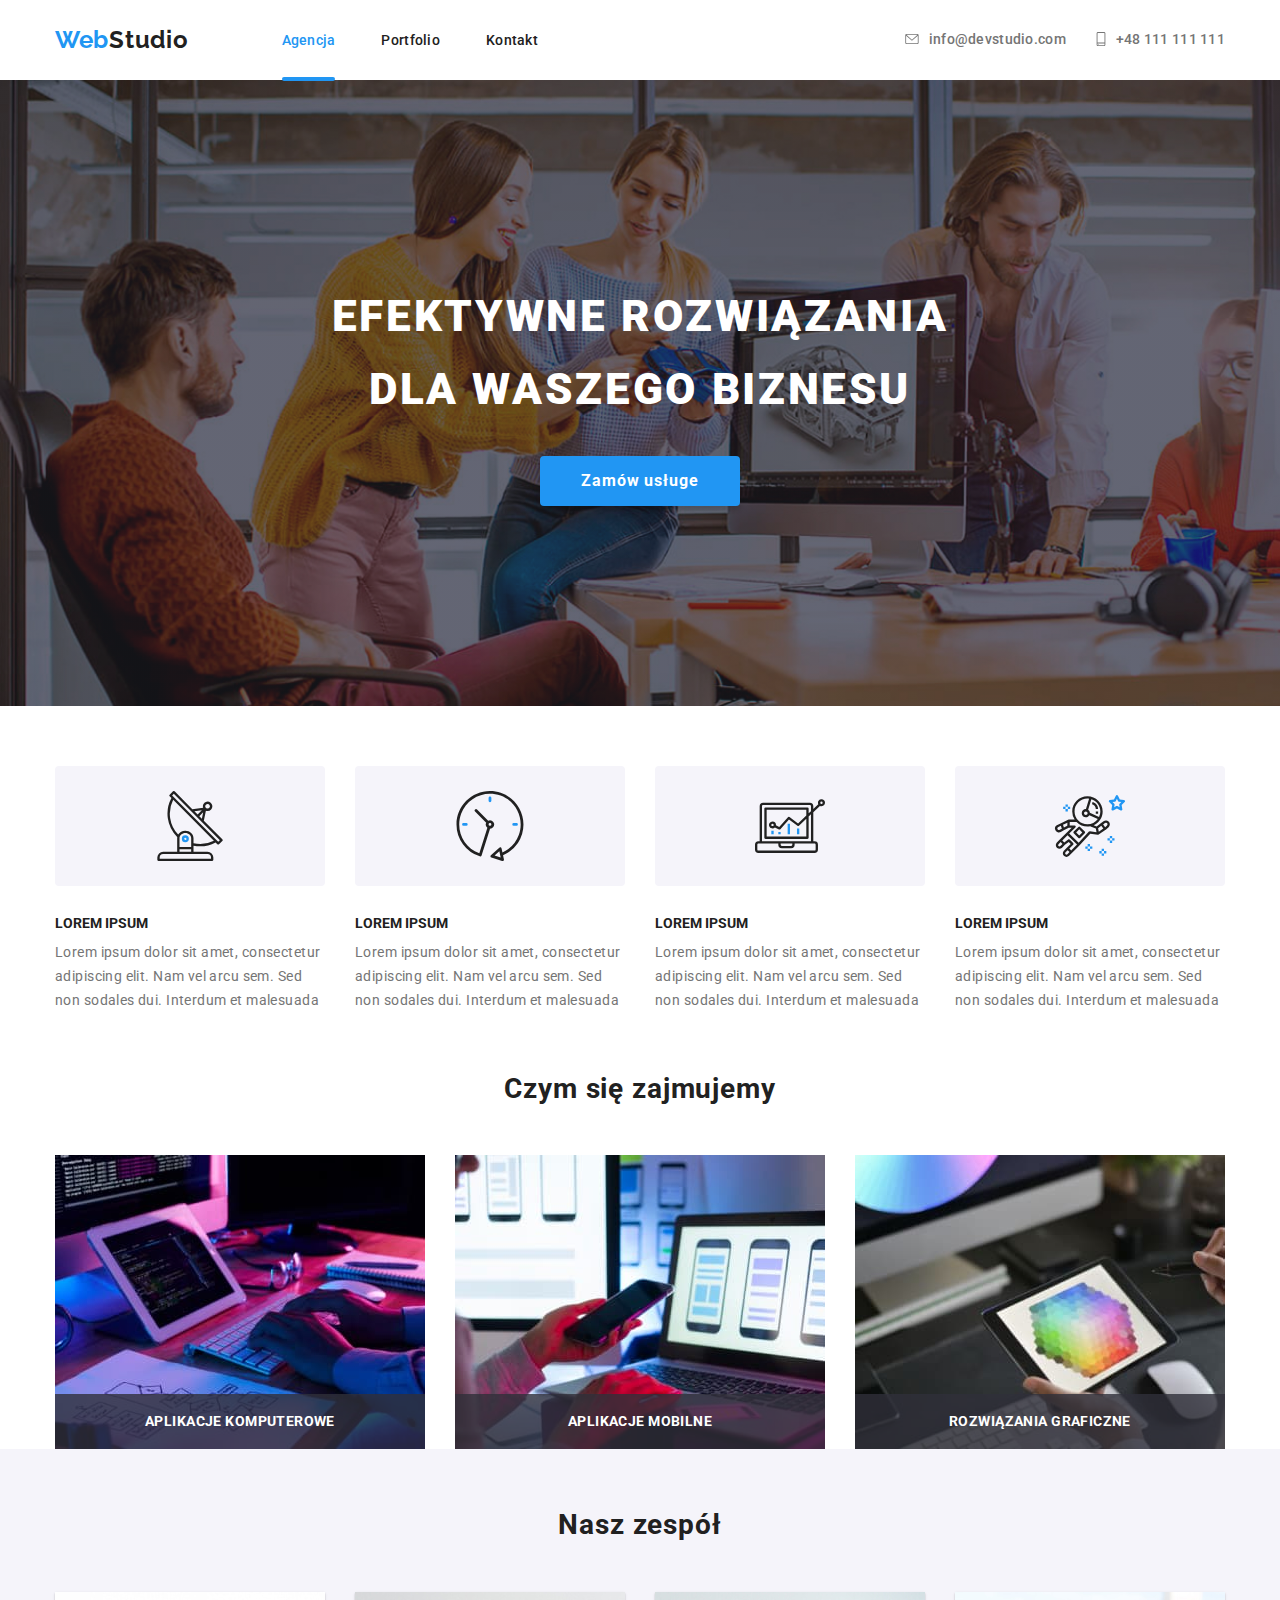
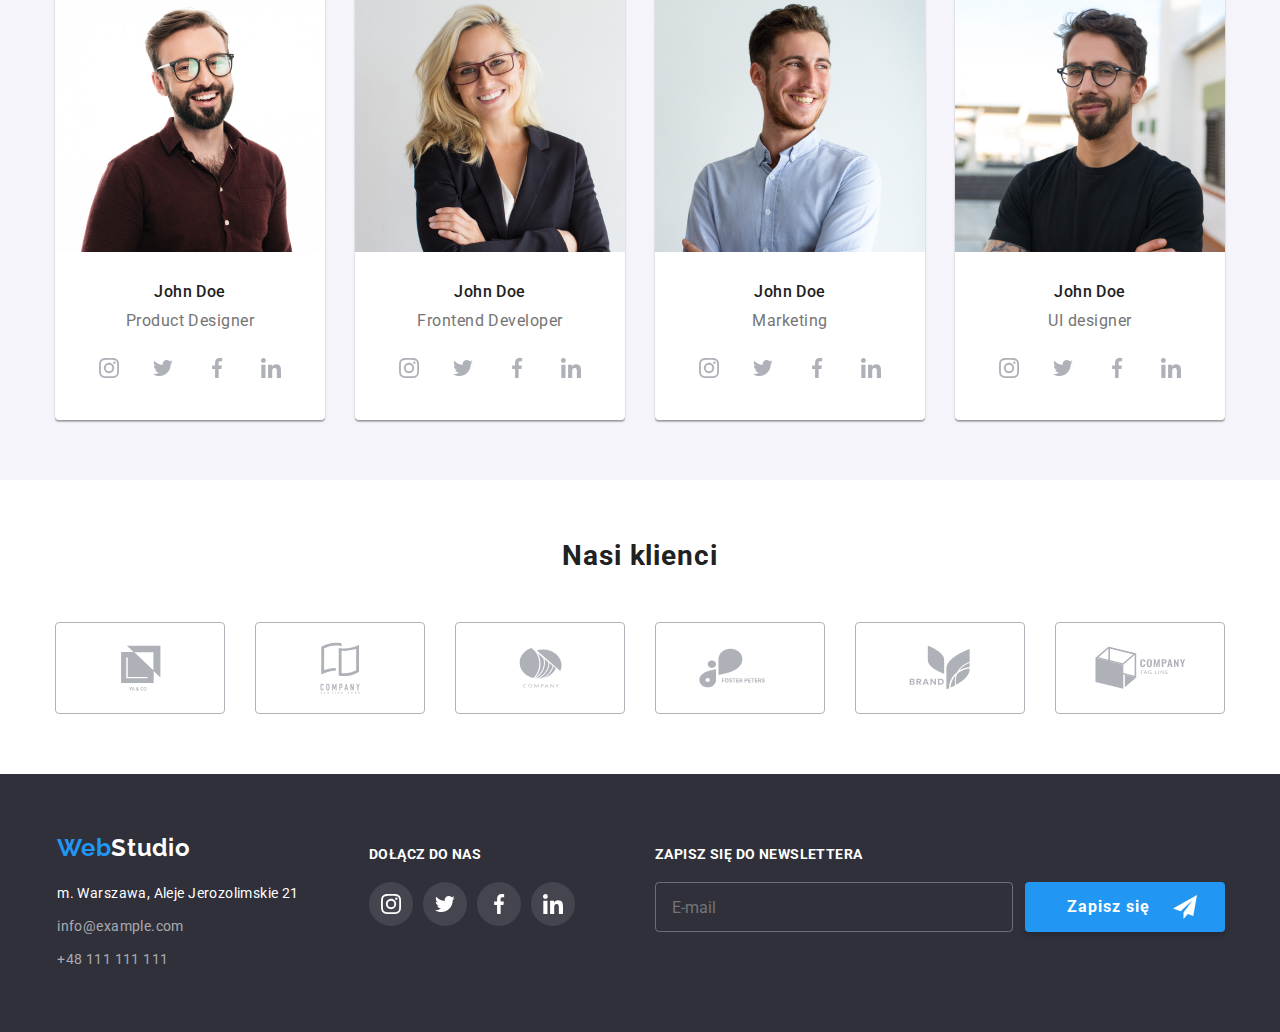
==== commit 65b79345: "wstępne ukończenie" ====
--- a/index.html
+++ b/index.html
@@ -18,9 +18,12 @@
     <title>WebStudio</title>
   </head>
   <body>
-    <!-- <section class="backdrop is-hidden" data-modal>
+    <section class="backdrop is-hidden" data-modal>
       <div class="modal-window">
-        <button class="circular-button modal-window__circular-button" data-modal-close>
+        <button
+          class="circular-button modal-window__circular-button"
+          data-modal-close
+        >
           <svg width="11" height="11">
             <use href="images/icons.svg#icon-close-modal"></use>
           </svg>
@@ -28,7 +31,7 @@
         <h2 class="modal-window__header">
           Zostaw swoje dane w formularzu poniżej
         </h2>
-        <form>
+        <form class="modal-window__form">
           <label class="modal-labels">
             Imie
             <input
@@ -85,8 +88,8 @@
           </button>
         </form>
       </div>
-    </section> -->
-    <header class="page-header">
+    </section>
+    <header>
       <div class="container container--flex">
         <nav class="nav">
           <a href="index.html" class="logo nav__logo"
@@ -133,48 +136,50 @@
           </svg>
         </button>
       </div>
-    </header>
-    <section class="nav-mobile-section nav-mobile-active">
-      <button
-        class="circular-button nav-mobile-section__circular-button close-menu"
-      >
-        <svg width="19" height="19">
-          <use href="images/icons.svg#icon-close-mobile"></use>
-        </svg>
-      </button>
-      <nav>
-        <ul class="nav-mobile-list">
+      <section class="nav-mobile-section">
+        <button
+          class="circular-button nav-mobile-section__circular-button close-menu"
+        >
+          <svg width="19" height="19">
+            <use href="images/icons.svg#icon-close-mobile"></use>
+          </svg>
+        </button>
+        <nav>
+          <ul class="nav-mobile-list">
+            <li>
+              <a class="nav-mobile-list__link" href="index.html">Agencja</a>
+            </li>
+            <li>
+              <a class="nav-mobile-list__link" href="portfolio.html"
+                >Portfolio</a
+              >
+            </li>
+            <li><a class="nav-mobile-list__link" href="link">Kontakt</a></li>
+          </ul>
+        </nav>
+        <ul class="mobile-contacts-list">
           <li>
-            <a class="nav-mobile-list__link" href="index.html">Agencja</a>
+            <a
+              class="mobile-contacts-list__link"
+              href="mailto:info@devstudio.com"
+            >
+              info@devstudio.com</a
+            >
           </li>
           <li>
-            <a class="nav-mobile-list__link" href="portfolio.html">Portfolio</a>
+            <a class="mobile-contacts-list__link" href="tel:+48111111111">
+              +48 111 111 111</a
+            >
           </li>
-          <li><a class="nav-mobile-list__link" href="link">Kontakt</a></li>
         </ul>
-      </nav>
-      <ul class="mobile-contacts-list">
-        <li>
-          <a
-            class="mobile-contacts-list__link"
-            href="mailto:info@devstudio.com"
-          >
-            info@devstudio.com</a
-          >
-        </li>
-        <li>
-          <a class="mobile-contacts-list__link" href="tel:+48111111111">
-            +48 111 111 111</a
-          >
-        </li>
-      </ul>
-      <ul class="mobile-socials-list">
-        <li><a class="mobile-socials-list__link">Instagram</a></li>
-        <li><a class="mobile-socials-list__link">Twitter</a></li>
-        <li><a class="mobile-socials-list__link">Facebook</a></li>
-        <li><a class="mobile-socials-list__link">LinkedIn</a></li>
-      </ul>
-    </section>
+        <ul class="mobile-socials-list">
+          <li><a class="mobile-socials-list__link mobile-socials-list__decoration">Instagram</a></li>
+          <li><a class="mobile-socials-list__link mobile-socials-list__decoration">Twitter</a></li>
+          <li><a class="mobile-socials-list__link mobile-socials-list__decoration">Facebook</a></li>
+          <li><a class="mobile-socials-list__link">LinkedIn</a></li>
+        </ul>
+      </section>
+    </header>
     <main>
       <section class="hero">
         <div class="container">
@@ -635,24 +640,22 @@
     </main>
     <footer class="page-footer">
       <div class="container container--wrap">
-        <div class="page-footer__contacts-section">
-          <a href="index.html" class="logo page-footer__logo"
+        <div class="contacts-section">
+          <a href="index.html" class="logo contacts-section__logo"
             >Web<span class="logo--white">Studio</span></a
           >
           <address>
-            <ul class="footer-contacts-list">
-              <li class="footer-contacts-list__street">
+            <ul class="contacts-section__list">
+              <li class="contacts-section__street">
                 m. Warszawa, Aleje Jerozolimskie 21
               </li>
               <li>
-                <a
-                  class="footer-contacts-list__link"
-                  href="mailto:info@example.com"
+                <a class="contacts-section__link" href="mailto:info@example.com"
                   >info@example.com</a
                 >
               </li>
               <li>
-                <a class="footer-contacts-list__link" href="tel:+48111111111"
+                <a class="contacts-section__link" href="tel:+48111111111"
                   >+48 111 111 111</a
                 >
               </li>
@@ -661,31 +664,47 @@
         </div>
         <div class="footer-socials-section">
           <h3 class="footer-headers">Dołącz do nas</h3>
-          <ul class="footer-socials-list">
-            <li>
-              <a href="link" class="footer-socials-list__link">
-                <svg class="footer-socials-list__icon" width="20" height="20">
+          <ul class="footer-socials-section__list">
+            <li>
+              <a href="link" class="footer-socials-section__link">
+                <svg
+                  class="footer-socials-section__icon"
+                  width="20"
+                  height="20"
+                >
                   <use href="images/icons.svg#icon-instagram"></use>
                 </svg>
               </a>
             </li>
             <li>
-              <a href="link" class="footer-socials-list__link">
-                <svg class="footer-socials-list__icon" width="20" height="20">
+              <a href="link" class="footer-socials-section__link">
+                <svg
+                  class="footer-socials-section__icon"
+                  width="20"
+                  height="20"
+                >
                   <use href="images/icons.svg#icon-twiiter"></use>
                 </svg>
               </a>
             </li>
             <li>
-              <a href="link" class="footer-socials-list__link">
-                <svg class="footer-socials-list__icon" width="20" height="20">
+              <a href="link" class="footer-socials-section__link">
+                <svg
+                  class="footer-socials-section__icon"
+                  width="20"
+                  height="20"
+                >
                   <use href="images/icons.svg#icon-facebook"></use>
                 </svg>
               </a>
             </li>
             <li>
-              <a href="link" class="footer-socials-list__link">
-                <svg class="footer-socials-list__icon" width="20" height="20">
+              <a href="link" class="footer-socials-section__link">
+                <svg
+                  class="footer-socials-section__icon"
+                  width="20"
+                  height="20"
+                >
                   <use href="images/icons.svg#icon-linkedin"></use>
                 </svg>
               </a>
--- a/css/main.min.css
+++ b/css/main.min.css
@@ -1 +1 @@
-body{font-family:"Roboto","Raleway",sans-serif;color:#212121;max-width:1600px;min-width:320px}*,*{box-sizing:border-box;margin:0px;padding:0px}a{text-decoration:none}img{display:block}ul{list-style:none;margin:0px;padding:0px}address{font-style:normal}.container{min-width:320px;max-width:1200px;padding-left:15px;padding-right:15px;margin-left:auto;margin-right:auto}.container--flex{display:flex}.section{padding-top:60px;padding-bottom:60px}.button{display:block;margin-left:auto;margin-right:auto;font-weight:700;font-size:16px;line-height:1.87;letter-spacing:.06em;background-color:#2196f3;color:#fff;cursor:pointer;border:0px;box-shadow:0px 4px 4px rgba(0,0,0,.15);border-radius:4px;transition:transform 250ms cubic-bezier(0.4, 0, 0.2, 1)}.button:hover{transform:scale(1.05)}.primary-header{font-size:28px;text-align:center;margin-bottom:50px;letter-spacing:.03em;color:#212121}.logo{font-family:"Raleway";font-weight:700;font-size:24px;color:#2196f3;letter-spacing:.03em;line-height:1.19}.logo--black{color:#212121}.logo--white{color:#fff}.visually-hidden{-moz-appearance:none;-webkit-appearance:none;appearance:none}.circular-button{width:30px;height:30px;background-color:#fff;border:1px solid rgba(0,0,0,.1);border-radius:50%;cursor:pointer;transition:fill 25s cubic-bezier(0.4, 0, 0.2, 1);transition:background-color 250ms cubic-bezier(0.4, 0, 0.2, 1)}.circular-button:hover,.circular-button:focus{background:#2196f3;fill:#fff;box-shadow:0px 3px 1px rgba(0,0,0,.1),0px 1px 2px rgba(0,0,0,.08),0px 2px 2px rgba(0,0,0,.12)}.menu-toggle{margin-top:auto;margin-bottom:auto;max-height:28px;max-width:28px;display:flex;align-items:center;justify-content:center;padding:0;background-color:rgba(0,0,0,0);cursor:pointer;border:none;outline:none;background-color:rgba(0,0,0,0);margin-left:auto;outline:none}.menu-toggle__icon{width:28px;height:28px}.nav{padding-top:16px;padding-bottom:16px}@media screen and (min-width: 768px){.menu-toggle{display:none}}@media screen and (max-width: 768px){.nav__list{display:none}.header-contacts-list{display:none}}@media screen and (min-width: 768px){.nav{display:flex;padding-top:26px;padding-bottom:25px}.nav__logo{margin-right:93px}.nav__list{display:flex;align-items:center;gap:60px}.nav__link{font-weight:500;font-size:14px;color:#212121;letter-spacing:.02em;line-height:1.14;position:relative;transition:color 250ms cubic-bezier(0.4, 0, 0.2, 1)}.nav__link:hover,.nav__link:focus{color:#2196f3}.header-contacts-list{align-items:unset;display:flex;flex-direction:column;margin-left:auto;gap:10px;padding-top:21px}.header-contacts-list__link{font-weight:500;font-size:14px;color:#757575;letter-spacing:.02em;line-height:1.14;display:flex;transition:color 250ms cubic-bezier(0.4, 0, 0.2, 1)}.header-contacts-list__link:hover,.header-contacts-list__link:focus{color:#2196f3}.header-contacts-list__icon{fill:currentColor;margin-right:10px;display:flex}.header-contacts-list__icon--alignment{margin-top:2px}.current-side{color:#2196f3}.current-side::after{content:" ";border-radius:2px;height:4px;background-color:#2196f3;display:block;position:absolute;top:44.5px;width:100%}}@media screen and (min-width: 1200px){.nav__list{gap:46px}.header-contacts-list{padding:0;display:flex;flex-direction:row;align-items:center;gap:30px}}.hero{padding-bottom:118px;padding-top:118px;background-image:linear-gradient(rgba(47, 48, 58, 0.4), rgba(47, 48, 58, 0.4)),url(../images/hero-mobile.jpg);background-size:cover;background-repeat:no-repeat}.hero__header{font-weight:900;font-size:26px;line-height:1.66;letter-spacing:.06em;color:#fff;margin-bottom:30px;max-width:405px;margin-left:auto;margin-right:auto;text-align:center}.hero__button{padding:10px 41px}@media screen and (max-width: 768px)and (min-device-pixel-ratio: 2),(-webkit-min-device-pixel-ratio: 2),(min-resolution: 192dpi),(min-resolution: 2dppx){.hero{background-image:linear-gradient(rgba(47, 48, 58, 0.4), rgba(47, 48, 58, 0.4)),url(../images/hero-mobile@2.jpg)}}@media(min-width: 768px){.hero{background-image:linear-gradient(rgba(47, 48, 58, 0.4), rgba(47, 48, 58, 0.4)),url(../images/hero-tablet.jpg)}}@media(min-width: 768px)and (min-device-pixel-ratio: 2),(min-width: 768px)and (-webkit-min-device-pixel-ratio: 2),(min-width: 768px)and (min-resolution: 192dpi),(min-width: 768px)and (min-resolution: 2dppx){.hero{background-image:linear-gradient(rgba(47, 48, 58, 0.4), rgba(47, 48, 58, 0.4)),url(../images/hero-tablet@2.jpg)}}@media(min-width: 1200px){.hero{padding-top:200px;padding-bottom:200px;background-image:linear-gradient(rgba(47, 48, 58, 0.4), rgba(47, 48, 58, 0.4)),url(../images/hero-desktop.jpg)}.hero__header{font-size:44px;max-width:696px}}@media(min-width: 1200px)and (min-device-pixel-ratio: 2),(min-width: 1200px)and (-webkit-min-device-pixel-ratio: 2),(min-width: 1200px)and (min-resolution: 192dpi),(min-width: 1200px)and (min-resolution: 2dppx){.hero{background-image:linear-gradient(rgba(47, 48, 58, 0.4), rgba(47, 48, 58, 0.4)),url(../images/hero-desktop@2.jpg)}}.descriptions-list{display:flex;flex-direction:column;place-items:center;gap:30px}.descriptions-list__icon-background{width:450px;height:120px;background-color:#f5f4fa;border-radius:4px;display:flex;justify-content:center;align-items:center;margin-bottom:30px}.descriptions-list__icon{fill:#2196f3;height:70px}.descriptions-list__headers{text-align:center;font-weight:700;font-size:14px;line-height:1.14;margin-bottom:10px}.descriptions-list__texts{font-size:14px;font-weight:400;color:#757575;line-height:1.71;letter-spacing:.03em;width:450px}@media screen and (max-width: 460px){.descriptions-list__icon-background{width:360px}.descriptions-list__texts{width:360px}}@media screen and (min-width: 768px){.descriptions-list{flex-direction:row;flex-wrap:wrap;gap:30px;justify-content:center;width:800px;margin-left:auto;margin-right:auto}.descriptions-list__icon-background{width:354px}.descriptions-list__headers{text-align:start;margin-top:20px;margin:0;font-weight:700;font-size:14px;line-height:1.14;margin-bottom:10px;width:270px}.descriptions-list__texts{font-size:14px;font-weight:400;color:#757575;line-height:1.71;letter-spacing:.03em;width:354px;margin-left:auto;margin-right:auto}}@media screen and (min-width: 1200px){.descriptions-list{flex-direction:row;flex-wrap:wrap;gap:30px;justify-content:center;width:auto}.descriptions-list__icon-background{width:270px}.descriptions-list__headers{text-align:start;margin-top:20px;margin:0;font-weight:700;font-size:14px;line-height:1.14;margin-bottom:10px;width:270px}.descriptions-list__texts{font-size:14px;font-weight:400;color:#757575;line-height:1.71;letter-spacing:.03em;width:270px;margin-left:auto;margin-right:auto}}.what-we-do-list{display:flex;text-align:center;gap:30px}.what-we-do-list__item{position:relative;text-align:center}.what-we-do-list__content{padding-top:27px;padding-bottom:27px;width:370px;font-weight:700;font-size:14px;line-height:1.14px;letter-spacing:.03em;text-transform:uppercase;color:#fff;background:rgba(47,48,58,.8);position:absolute;bottom:0}.hide-mobile{display:none}@media screen and (min-width: 1200px){.hide-mobile{display:unset}}.team-section{background:#f5f4fa}.team-list{display:flex;flex-wrap:wrap;gap:30px;justify-content:center}.team-member-card{background:#fff;box-shadow:0px 1px 3px rgba(0,0,0,.12),0px 1px 1px rgba(0,0,0,.14),0px 2px 1px rgba(0,0,0,.2);border-radius:0px 0px 4px 4px;padding-bottom:30px}.team-member-card__img{width:450px}.team-member-card__name{font-weight:500;font-size:16px;line-height:1.19;letter-spacing:.03em;text-align:center;padding-top:30px;margin-bottom:10px}.team-member-card__profession{color:#757575;line-height:1.19;letter-spacing:.03em;text-align:center}.team-socials-list{display:flex;gap:10px;justify-content:center}.team-socials-list__link{width:44px;height:44px;border-radius:50%;padding:12px;margin-top:16px;display:block;transition:background-color 250ms cubic-bezier(0.4, 0, 0.2, 1)}.team-socials-list__link:hover,.team-socials-list__link:focus{background:#2196f3}.team-socials-list__link:hover .team-socials-list__icon,.team-socials-list__link:focus .team-socials-list__icon{fill:#fff}.team-socials-list__icon{fill:#afb1b8;transition:fill 250ms cubic-bezier(0.4, 0, 0.2, 1)}@media screen and (min-width: 768px){.team-list{width:738px;margin-left:auto;margin-right:auto;justify-content:center}.team-member-card__img{width:354px}}@media screen and (min-width: 1200px){.team-list{width:auto}.team-member-card__img{width:270px}}@media screen and (max-width: 460px){.team-member-card__img{width:330px}}.clients-list{display:flex;flex-wrap:wrap;gap:30px;justify-content:center}.clients-list__link{width:210px;height:92px;border:1px solid #afb1b8;border-radius:4px;align-items:center;justify-content:center;display:flex;transition:border-color 250ms cubic-bezier(0.4, 0, 0.2, 1)}.clients-list__link:hover,.clients-list__link:focus{border-color:#2196f3}.clients-list__link:hover .clients-list__icon,.clients-list__link:focus .clients-list__icon{fill:#2196f3}.clients-list__icon{fill:#afb1b8;transition:fill 250ms cubic-bezier(0.4, 0, 0.2, 1)}@media screen and (min-width: 768px){.clients-list{width:742px;margin-left:auto;margin-right:auto}.clients-list__link{width:227px}}@media screen and (min-width: 1200px){.clients-list{width:auto}.clients-list__link{width:170px}}.page-footer{background:#2f303a;padding:60px 0px}.page-footer__logo{margin-bottom:20px}.page-footer__contacts-section{display:flex;flex-direction:column;place-items:center}.footer-contacts-list{display:flex;flex-direction:column;place-items:center}.footer-contacts-list__street{font-size:14px;color:#fff;line-height:1.71;letter-spacing:.03em}.footer-contacts-list__link{color:rgba(255,255,255,.6);font-size:14px;font-weight:400;line-height:1.71;letter-spacing:.03em;transition:color 250ms cubic-bezier(0.4, 0, 0.2, 1);margin-top:9px;display:block}.footer-contacts-list__link:hover,.footer-contacts-list__link:focus{color:#2196f3}.footer-socials-section{margin-top:60px;margin-bottom:60px}.footer-headers{font-weight:700;font-size:14px;color:#fff;margin-bottom:20px;letter-spacing:.03em;text-transform:uppercase;margin-top:12px;text-align:center}.footer-socials-list{display:flex;gap:10px;width:206px;margin-left:auto;margin-right:auto}.footer-socials-list__link{width:44px;height:44px;border-radius:50%;padding:12px;display:block;background:rgba(255,255,255,.1);transition:background-color 250ms cubic-bezier(0.4, 0, 0.2, 1)}.footer-socials-list__link:hover,.footer-socials-list__link:focus{background:#2196f3}.footer-socials-list__icon{fill:#fff}.newsletter-form{display:flex;flex-direction:column;place-items:center}.newsletter-form__input{width:358px;height:50px;border-radius:4px;border:1px solid rgba(255,255,255,.3);background-color:rgba(0,0,0,0);padding-left:16px;color:#fff;transition:border 250ms cubic-bezier(0.4, 0, 0.2, 1)}.newsletter-form__input:focus{outline:none;border:1px solid #2196f3}.newsletter-button{width:200px;height:50px;margin-top:20px;position:relative;box-shadow:0px 4px 4px rgba(0,0,0,.15);border-radius:4px;background:#2196f3;color:#fff;font-weight:700;font-size:16px;border:none;letter-spacing:.06em;line-height:1.87;cursor:pointer;transition:transform 250ms cubic-bezier(0.4, 0, 0.2, 1)}.newsletter-button__content{position:absolute;top:10px;left:42px}.newsletter-button__icon{position:absolute;top:13px;left:148px}.newsletter-button:hover{transform:scale(1.03)}@media screen and (min-width: 768px){.container--wrap{display:flex;flex-wrap:wrap}.page-footer__contacts-section{margin-left:auto;margin-right:144px}.footer-socials-section{margin-right:auto;margin-top:0;margin-bottom:0}.newsletter-section{margin-left:auto;margin-right:auto;padding-right:109px;padding-left:109px}}@media screen and (min-width: 1200px){.container--wrap{display:flex;flex-wrap:nowrap}.newsletter-form{flex-direction:row}.newsletter-button{margin-top:0;margin-left:12px}.footer-headers{text-align:start}.page-footer__contacts-section{margin-right:70px;place-items:normal}.footer-socials-list{margin-right:78px}.newsletter-section{padding:0}.footer-contacts-list{place-items:normal}}.backdrop{width:100%;height:100%;display:grid;place-items:center;position:fixed;background:rgba(0,0,0,.2);transition:opacity 250ms cubic-bezier(0.4, 0, 0.2, 1),visibility 250ms cubic-bezier(0.4, 0, 0.2, 1);z-index:1}.is-hidden{visibility:hidden;opacity:0;pointer-events:none}.modal-window{background:#fff;box-shadow:0px 1px 3px rgba(0,0,0,.12),0px 1px 1px rgba(0,0,0,.14),0px 2px 1px rgba(0,0,0,.2);border-radius:4px;position:relative;padding:40px}.modal-window__header{font-weight:700;font-size:20px;letter-spacing:.03em;line-height:1.15;text-align:center}.modal-window__button{padding:10px 76px;display:block;margin:0 auto}.modal-window__circular-button{top:8px;right:8px;position:absolute}.modal-labels{display:flex;flex-direction:column;gap:4px;font-weight:400;font-size:12px;letter-spacing:.01em;line-height:1.16;color:#757575;margin-top:10px;position:relative}.modal-labels__input{width:448px;height:40px;border:1px solid rgba(33,33,33,.2);border-radius:4px;padding-left:42px;transition:border 250ms cubic-bezier(0.4, 0, 0.2, 1)}.modal-labels__input:focus{outline:none;border:1px solid #2196f3}.modal-labels__input:focus+.modal-labels__icon{fill:#2196f3}.modal-labels__icon{fill:#212121;position:absolute;bottom:14px;left:15px;transition:fill 250ms cubic-bezier(0.4, 0, 0.2, 1)}.modal-labels__textarea{width:448px;height:120px;border:1px solid rgba(33,33,33,.2);border-radius:4px;resize:none;padding-left:16px;padding-top:12px;transition:border 250ms cubic-bezier(0.4, 0, 0.2, 1)}.modal-labels__textarea:focus{outline:none;border-color:#2196f3}.checkbox-label{display:inline-block;font-weight:400;font-size:14px;letter-spacing:.03em;line-height:1.71;color:#757575;margin-top:20px;margin-bottom:30px;padding-left:37px;position:relative}.checkbox-label:before{position:absolute;top:3px;left:15px;content:"";width:16px;height:16px;border:2px solid #212121;border-radius:2px;cursor:pointer;transition:background-color 250ms cubic-bezier(0.4, 0, 0.2, 1)}.checkbox-label__link{color:#2196f3;text-decoration:underline;font-weight:400;font-size:14px;letter-spacing:.03em;line-height:1.71}.checkbox:checked+.checkbox-label:before{background-color:#2196f3;border:none;background-image:url(../images/checked.svg);background-repeat:no-repeat;background-position:center}.nav-mobile-section{transition:.3s ease-in-out;left:-100%;position:fixed;top:0px;width:100%;height:100vh;background-color:#fff;padding-top:48px;padding-bottom:48px;padding-left:40px;display:flex;flex-direction:column}.nav-mobile-section__circular-button{width:40px;height:40px;position:absolute;top:20px;right:25px}.nav-mobile-section.active{left:0}.nav-mobile-list{display:flex;flex-direction:column;gap:36px}.nav-mobile-list__link{font-weight:500;font-size:40px;color:#212121;letter-spacing:.02em;line-height:1.175;position:relative;transition:color 250ms cubic-bezier(0.4, 0, 0.2, 1)}.nav-mobile-list__link:hover,.nav-mobile-list__link:focus{color:#2196f3}.mobile-contacts-list{display:flex;flex-direction:column;gap:32px;margin-top:auto;margin-bottom:64px}.mobile-contacts-list__link{font-weight:500;font-size:34px;letter-spacing:.02em;line-height:1.17;color:#757575}.mobile-socials-list{display:flex;gap:20px}.mobile-socials-list__link{font-weight:500;font-size:18px;letter-spacing:.02em;line-height:1.22;color:#2196f3}@media(max-width: 400px){.mobile-socials-list{width:250px;display:flex;flex-wrap:wrap;gap:20px}}.buttons-section{padding-top:94px;padding-bottom:50px}.buttons-section__list{display:flex;justify-content:center;gap:8px}.buttons-section__button{background:#f5f4fa;font-weight:500;font-size:16px;line-height:1.71;letter-spacing:.03em;cursor:pointer;border-radius:4px;border:none;padding:6px 22px;transition:background-color 250ms cubic-bezier(0.4, 0, 0.2, 1),color 250ms cubic-bezier(0.4, 0, 0.2, 1)}.buttons-section__button:focus,.buttons-section__button:hover{background:#2196f3;color:#fff;box-shadow:0px 3px 1px rgba(0,0,0,.1),0px 1px 2px rgba(0,0,0,.08),0px 2px 2px rgba(0,0,0,.12)}.grid-section{padding-bottom:94px}.grid{display:flex;flex-wrap:wrap;gap:30px}.project-card{position:relative;overflow:hidden}.project-card:hover{box-shadow:0px 1px 1px rgba(0,0,0,.12),0px 4px 4px rgba(0,0,0,.06),1px 4px 6px rgba(0,0,0,.16);cursor:pointer}.project-card:hover .overlay{transform:translatey(0%)}.project-card__figcaption{border-bottom:1px solid #eee;border-left:1px solid #eee;border-right:1px solid #eee;background-color:#fff;position:relative}.project-card__name{font-weight:700;font-size:18px;line-height:2;padding-left:24px;padding-top:20px}.project-card__role{color:#757575;margin-top:4px;padding-left:24px;padding-bottom:20px;line-height:1.87}.overlay{background:rgba(33,150,243,.9);padding:49px 45px 49px 24px;position:absolute;transform:translatey(100%);margin-bottom:110px;bottom:0;left:0;transition:transform 250ms cubic-bezier(0.4, 0, 0.2, 1)}.overlay__text{font-weight:400;font-size:18px;line-height:1.55;letter-spacing:.03em;color:#fff}/*# sourceMappingURL=main.min.css.map */+body{font-family:"Roboto","Raleway",sans-serif;color:#212121;max-width:1600px;min-width:320px}*,*{box-sizing:border-box;margin:0px;padding:0px}a{text-decoration:none}img{display:block}ul{list-style:none;margin:0px;padding:0px}address{font-style:normal}.container{min-width:320px;max-width:1200px;padding-left:15px;padding-right:15px;margin-left:auto;margin-right:auto}.container--flex{display:flex}.section{padding-top:60px;padding-bottom:60px}.button{display:block;margin-left:auto;margin-right:auto;font-weight:700;font-size:16px;line-height:1.87;letter-spacing:.06em;background-color:#2196f3;color:#fff;cursor:pointer;border:0px;box-shadow:0px 4px 4px rgba(0,0,0,.15);border-radius:4px;transition:transform 250ms cubic-bezier(0.4, 0, 0.2, 1)}.button:hover{transform:scale(1.05)}.primary-header{font-size:28px;text-align:center;margin-bottom:50px;letter-spacing:.03em;color:#212121}.logo{font-family:"Raleway";font-weight:700;font-size:24px;color:#2196f3;letter-spacing:.03em;line-height:1.19}.logo--black{color:#212121}.logo--white{color:#fff}.visually-hidden{-moz-appearance:none;-webkit-appearance:none;appearance:none}.circular-button{width:30px;height:30px;background-color:#fff;border:1px solid rgba(0,0,0,.1);border-radius:50%;cursor:pointer;transition:fill 25s cubic-bezier(0.4, 0, 0.2, 1);transition:background-color 250ms cubic-bezier(0.4, 0, 0.2, 1)}.circular-button:hover,.circular-button:focus{background:#2196f3;fill:#fff;box-shadow:0px 3px 1px rgba(0,0,0,.1),0px 1px 2px rgba(0,0,0,.08),0px 2px 2px rgba(0,0,0,.12)}.page-header{border:1px solid #ececec}.menu-toggle{margin-top:auto;margin-bottom:auto;max-height:28px;max-width:28px;display:flex;align-items:center;justify-content:center;padding:0;background-color:rgba(0,0,0,0);cursor:pointer;border:none;outline:none;background-color:rgba(0,0,0,0);margin-left:auto;outline:none}.menu-toggle__icon{width:28px;height:28px}.nav{padding-top:16px;padding-bottom:16px}@media screen and (min-width: 768px){.menu-toggle{display:none}}@media screen and (max-width: 768px){.nav__list{display:none}.header-contacts-list{display:none}}@media screen and (min-width: 768px){.nav{display:flex;padding-top:26px;padding-bottom:25px}.nav__logo{margin-right:93px}.nav__list{display:flex;align-items:center;gap:60px}.nav__link{font-weight:500;font-size:14px;color:#212121;letter-spacing:.02em;line-height:1.14;position:relative;transition:color 250ms cubic-bezier(0.4, 0, 0.2, 1)}.nav__link:hover,.nav__link:focus{color:#2196f3}.header-contacts-list{align-items:unset;display:flex;flex-direction:column;margin-left:auto;gap:10px;padding-top:21px}.header-contacts-list__link{font-weight:500;font-size:14px;color:#757575;letter-spacing:.02em;line-height:1.14;display:flex;transition:color 250ms cubic-bezier(0.4, 0, 0.2, 1)}.header-contacts-list__link:hover,.header-contacts-list__link:focus{color:#2196f3}.header-contacts-list__icon{fill:currentColor;margin-right:10px;display:flex}.header-contacts-list__icon--alignment{margin-top:2px}.current-side{color:#2196f3}.current-side::after{content:" ";border-radius:2px;height:4px;background-color:#2196f3;display:block;position:absolute;top:44.5px;width:100%}}@media screen and (min-width: 1200px){.nav__list{gap:46px}.header-contacts-list{padding:0;display:flex;flex-direction:row;align-items:center;gap:30px}}.hero{padding-bottom:118px;padding-top:118px;background-image:linear-gradient(rgba(47, 48, 58, 0.4), rgba(47, 48, 58, 0.4)),url(../images/hero-mobile.jpg);background-size:cover;background-repeat:no-repeat}.hero__header{font-weight:900;font-size:26px;line-height:1.66;letter-spacing:.06em;color:#fff;margin-bottom:30px;max-width:405px;margin-left:auto;margin-right:auto;text-align:center}.hero__button{padding:10px 41px}@media screen and (max-width: 768px)and (min-device-pixel-ratio: 2),(-webkit-min-device-pixel-ratio: 2),(min-resolution: 192dpi),(min-resolution: 2dppx){.hero{background-image:linear-gradient(rgba(47, 48, 58, 0.4), rgba(47, 48, 58, 0.4)),url(../images/hero-mobile@2.jpg)}}@media(min-width: 768px){.hero{background-image:linear-gradient(rgba(47, 48, 58, 0.4), rgba(47, 48, 58, 0.4)),url(../images/hero-tablet.jpg)}}@media(min-width: 768px)and (min-device-pixel-ratio: 2),(min-width: 768px)and (-webkit-min-device-pixel-ratio: 2),(min-width: 768px)and (min-resolution: 192dpi),(min-width: 768px)and (min-resolution: 2dppx){.hero{background-image:linear-gradient(rgba(47, 48, 58, 0.4), rgba(47, 48, 58, 0.4)),url(../images/hero-tablet@2.jpg)}}@media(min-width: 1200px){.hero{padding-top:200px;padding-bottom:200px;background-image:linear-gradient(rgba(47, 48, 58, 0.4), rgba(47, 48, 58, 0.4)),url(../images/hero-desktop.jpg)}.hero__header{font-size:44px;max-width:696px}}@media(min-width: 1200px)and (min-device-pixel-ratio: 2),(min-width: 1200px)and (-webkit-min-device-pixel-ratio: 2),(min-width: 1200px)and (min-resolution: 192dpi),(min-width: 1200px)and (min-resolution: 2dppx){.hero{background-image:linear-gradient(rgba(47, 48, 58, 0.4), rgba(47, 48, 58, 0.4)),url(../images/hero-desktop@2.jpg)}}.descriptions-list{display:flex;flex-direction:column;place-items:center;gap:30px}.descriptions-list__icon-background{width:450px;height:120px;background-color:#f5f4fa;border-radius:4px;display:flex;justify-content:center;align-items:center;margin-bottom:30px}.descriptions-list__icon{fill:#2196f3;height:70px}.descriptions-list__headers{text-align:center;font-weight:700;font-size:14px;line-height:1.14;margin-bottom:10px}.descriptions-list__texts{font-size:14px;font-weight:400;color:#757575;line-height:1.71;letter-spacing:.03em;width:450px}@media screen and (max-width: 460px){.descriptions-list__icon-background{width:360px}.descriptions-list__texts{width:360px}}@media screen and (min-width: 768px){.descriptions-list{flex-direction:row;flex-wrap:wrap;gap:30px;justify-content:center;width:800px;margin-left:auto;margin-right:auto}.descriptions-list__icon-background{width:354px}.descriptions-list__headers{text-align:start;margin-top:20px;margin:0;font-weight:700;font-size:14px;line-height:1.14;margin-bottom:10px;width:270px}.descriptions-list__texts{font-size:14px;font-weight:400;color:#757575;line-height:1.71;letter-spacing:.03em;width:354px;margin-left:auto;margin-right:auto}}@media screen and (min-width: 1200px){.descriptions-list{flex-direction:row;flex-wrap:wrap;gap:30px;justify-content:center;width:auto}.descriptions-list__icon-background{width:270px}.descriptions-list__headers{text-align:start;margin-top:20px;margin:0;font-weight:700;font-size:14px;line-height:1.14;margin-bottom:10px;width:270px}.descriptions-list__texts{font-size:14px;font-weight:400;color:#757575;line-height:1.71;letter-spacing:.03em;width:270px;margin-left:auto;margin-right:auto}}.what-we-do-list{display:flex;text-align:center;gap:30px}.what-we-do-list__item{position:relative;text-align:center}.what-we-do-list__content{padding-top:27px;padding-bottom:27px;width:370px;font-weight:700;font-size:14px;line-height:1.14px;letter-spacing:.03em;text-transform:uppercase;color:#fff;background:rgba(47,48,58,.8);position:absolute;bottom:0}.hide-mobile{display:none}@media screen and (min-width: 1200px){.hide-mobile{display:unset}}.team-section{background:#f5f4fa}.team-list{display:flex;flex-wrap:wrap;gap:30px;justify-content:center}.team-member-card{background:#fff;box-shadow:0px 1px 3px rgba(0,0,0,.12),0px 1px 1px rgba(0,0,0,.14),0px 2px 1px rgba(0,0,0,.2);border-radius:0px 0px 4px 4px;padding-bottom:30px}.team-member-card__img{width:450px}.team-member-card__name{font-weight:500;font-size:16px;line-height:1.19;letter-spacing:.03em;text-align:center;padding-top:30px;margin-bottom:10px}.team-member-card__profession{color:#757575;line-height:1.19;letter-spacing:.03em;text-align:center}.team-socials-list{display:flex;gap:10px;justify-content:center}.team-socials-list__link{width:44px;height:44px;border-radius:50%;padding:12px;margin-top:16px;display:block;transition:background-color 250ms cubic-bezier(0.4, 0, 0.2, 1)}.team-socials-list__link:hover,.team-socials-list__link:focus{background:#2196f3}.team-socials-list__link:hover .team-socials-list__icon,.team-socials-list__link:focus .team-socials-list__icon{fill:#fff}.team-socials-list__icon{fill:#afb1b8;transition:fill 250ms cubic-bezier(0.4, 0, 0.2, 1)}@media screen and (min-width: 768px){.team-list{width:738px;margin-left:auto;margin-right:auto;justify-content:center}.team-member-card__img{width:354px}}@media screen and (min-width: 1200px){.team-list{width:auto}.team-member-card__img{width:270px}}@media screen and (max-width: 460px){.team-member-card__img{width:330px}}.clients-list{display:flex;flex-wrap:wrap;gap:30px;justify-content:center;width:450px;margin-left:auto;margin-right:auto}.clients-list__link{width:210px;height:92px;border:1px solid #afb1b8;border-radius:4px;align-items:center;justify-content:center;display:flex;transition:border-color 250ms cubic-bezier(0.4, 0, 0.2, 1)}.clients-list__link:hover,.clients-list__link:focus{border-color:#2196f3}.clients-list__link:hover .clients-list__icon,.clients-list__link:focus .clients-list__icon{fill:#2196f3}.clients-list__icon{fill:#afb1b8;transition:fill 250ms cubic-bezier(0.4, 0, 0.2, 1)}@media screen and (min-width: 768px){.clients-list{width:742px;margin-left:auto;margin-right:auto}.clients-list__link{width:227px}}@media screen and (min-width: 1200px){.clients-list{width:auto}.clients-list__link{width:170px}}.page-footer{background:#2f303a;padding:60px 0px}.contacts-section{display:flex;flex-direction:column;place-items:center}.contacts-section__logo{margin-bottom:20px}.contacts-section__list{display:flex;flex-direction:column;place-items:center}.contacts-section__street{font-size:14px;color:#fff;line-height:1.71;letter-spacing:.03em}.contacts-section__link{color:rgba(255,255,255,.6);font-size:14px;font-weight:400;line-height:1.71;letter-spacing:.03em;transition:color 250ms cubic-bezier(0.4, 0, 0.2, 1);margin-top:9px;display:block}.contacts-section__link:hover,.contacts-section__link:focus{color:#2196f3}.footer-headers{font-weight:700;font-size:14px;color:#fff;margin-bottom:20px;letter-spacing:.03em;text-transform:uppercase;margin-top:12px;text-align:center}.footer-socials-section{margin-top:60px;margin-bottom:60px}.footer-socials-section__list{display:flex;gap:10px;width:206px;margin-left:auto;margin-right:auto}.footer-socials-section__link{width:44px;height:44px;border-radius:50%;padding:12px;display:block;background:rgba(255,255,255,.1);transition:background-color 250ms cubic-bezier(0.4, 0, 0.2, 1)}.footer-socials-section__link:hover,.footer-socials-section__link:focus{background:#2196f3}.footer-socials-section__icon{fill:#fff}.newsletter-form{display:flex;flex-direction:column;place-items:center}.newsletter-form__input{width:358px;height:50px;border-radius:4px;border:1px solid rgba(255,255,255,.3);background-color:rgba(0,0,0,0);padding-left:16px;color:#fff;transition:border 250ms cubic-bezier(0.4, 0, 0.2, 1)}.newsletter-form__input:focus{outline:none;border:1px solid #2196f3}.newsletter-button{width:200px;height:50px;margin-top:20px;position:relative;box-shadow:0px 4px 4px rgba(0,0,0,.15);border-radius:4px;background:#2196f3;color:#fff;font-weight:700;font-size:16px;border:none;letter-spacing:.06em;line-height:1.87;cursor:pointer;transition:transform 250ms cubic-bezier(0.4, 0, 0.2, 1)}.newsletter-button__content{position:absolute;top:10px;left:42px}.newsletter-button__icon{position:absolute;top:13px;left:148px}.newsletter-button:hover{transform:scale(1.03)}@media screen and (min-width: 768px){.container--wrap{display:flex;flex-wrap:wrap}.contacts-section{margin-left:auto;margin-right:144px}.footer-socials-section{margin-right:auto;margin-top:0;margin-bottom:0}.newsletter-section{margin-top:60px;margin-left:auto;margin-right:auto;padding-right:109px;padding-left:109px}}@media screen and (min-width: 1200px){.container--wrap{display:flex;flex-wrap:nowrap}.newsletter-form{flex-direction:row}.newsletter-button{margin-top:0;margin-left:12px}.footer-headers{text-align:start}.contacts-section{margin-right:70px;place-items:normal}.contacts-section__list{place-items:normal}.footer-socials-section__list{margin-right:78px}.newsletter-section{padding:0;margin:0}}.backdrop{width:100%;height:100%;display:grid;place-items:center;position:fixed;background:rgba(0,0,0,.2);transition:opacity 250ms cubic-bezier(0.4, 0, 0.2, 1),visibility 250ms cubic-bezier(0.4, 0, 0.2, 1);z-index:1}.is-hidden{visibility:hidden;opacity:0;pointer-events:none}.modal-window{background:#fff;box-shadow:0px 1px 3px rgba(0,0,0,.12),0px 1px 1px rgba(0,0,0,.14),0px 2px 1px rgba(0,0,0,.2);border-radius:4px;position:relative;padding:40px}.modal-window__header{font-weight:700;font-size:20px;letter-spacing:.03em;line-height:1.15;text-align:center;width:370px}.modal-window__button{padding:10px 76px;display:block;margin:0 auto}.modal-window__circular-button{top:8px;right:8px;position:absolute}.modal-window__form{width:370px}.modal-labels{display:flex;flex-direction:column;gap:4px;font-weight:400;font-size:12px;letter-spacing:.01em;line-height:1.16;color:#757575;margin-top:10px;position:relative}.modal-labels__input{width:370px;height:40px;border:1px solid rgba(33,33,33,.2);border-radius:4px;padding-left:42px;transition:border 250ms cubic-bezier(0.4, 0, 0.2, 1)}.modal-labels__input:focus{outline:none;border:1px solid #2196f3}.modal-labels__input:focus+.modal-labels__icon{fill:#2196f3}.modal-labels__icon{fill:#212121;position:absolute;bottom:14px;left:15px;transition:fill 250ms cubic-bezier(0.4, 0, 0.2, 1)}.modal-labels__textarea{width:370px;height:120px;border:1px solid rgba(33,33,33,.2);border-radius:4px;resize:none;padding-left:16px;padding-top:12px;transition:border 250ms cubic-bezier(0.4, 0, 0.2, 1)}.modal-labels__textarea:focus{outline:none;border-color:#2196f3}.checkbox-label{display:inline-block;font-weight:400;font-size:12px;letter-spacing:.03em;line-height:1.17;color:#757575;margin-top:20px;margin-bottom:30px;padding-left:24px;position:relative}.checkbox-label:before{position:absolute;bottom:1px;left:0px;content:"";width:16px;height:16px;border:2px solid #212121;border-radius:2px;cursor:pointer;transition:background-color 250ms cubic-bezier(0.4, 0, 0.2, 1)}.checkbox-label__link{color:#2196f3;text-decoration:underline;font-weight:400;font-size:12px;letter-spacing:.03em;line-height:1.16}.checkbox:checked+.checkbox-label:before{background-color:#2196f3;border:none;background-image:url(../images/checked.svg);background-repeat:no-repeat;background-position:center}@media screen and (min-width: 1200px){.modal-window__form{width:auto}.modal-labels__input{width:448px}.modal-labels__textarea{width:448px}.checkbox-label{font-size:14px;padding-left:36px}.checkbox-label:before{bottom:1.5px;left:12px}.checkbox-label__link{font-size:14px}}.nav-mobile-section{transition:.3s ease-in-out;transform:translateX(-120%);position:fixed;top:0px;width:100%;height:100%;background-color:#fff;padding-top:48px;padding-bottom:48px;padding-left:40px;display:flex;flex-direction:column;z-index:5}.nav-mobile-section__circular-button{width:40px;height:40px;position:absolute;top:20px;right:25px}.nav-mobile-section.active{transform:translateX(0%)}.nav-mobile-list{display:flex;flex-direction:column;gap:36px}.nav-mobile-list__link{font-weight:500;font-size:40px;color:#212121;letter-spacing:.02em;line-height:1.175;position:relative;transition:color 250ms cubic-bezier(0.4, 0, 0.2, 1)}.nav-mobile-list__link:hover,.nav-mobile-list__link:focus{color:#2196f3}.mobile-contacts-list{display:flex;flex-direction:column;gap:32px;margin-top:auto;margin-bottom:64px}.mobile-contacts-list__link{font-weight:500;font-size:34px;letter-spacing:.02em;line-height:1.17;color:#757575}.mobile-socials-list{display:flex}.mobile-socials-list__link{font-weight:500;font-size:18px;letter-spacing:.02em;line-height:1.22;color:#2196f3;padding-left:10px;padding-right:10px}.mobile-socials-list__decoration{border-right:1px solid rgba(33,33,33,.2)}@media(max-width: 400px){.mobile-socials-list{width:250px;display:flex;flex-wrap:wrap;gap:10px}}.buttons-section{padding-top:60px;padding-bottom:40px}.buttons-section__list{display:flex;flex-wrap:wrap;justify-content:center;gap:8px;width:373px;margin-left:auto;margin-right:auto}.buttons-section__button{background:#f5f4fa;font-weight:500;font-size:16px;line-height:1.71;letter-spacing:.03em;cursor:pointer;border-radius:4px;border:none;padding:6px 22px;transition:background-color 250ms cubic-bezier(0.4, 0, 0.2, 1),color 250ms cubic-bezier(0.4, 0, 0.2, 1)}.buttons-section__button:focus,.buttons-section__button:hover{background:#2196f3;color:#fff;box-shadow:0px 3px 1px rgba(0,0,0,.1),0px 1px 2px rgba(0,0,0,.08),0px 2px 2px rgba(0,0,0,.12)}@media screen and (min-width: 768px){.buttons-section{padding-top:60px;padding-bottom:30px}.buttons-section__list{display:flex;flex-wrap:wrap;justify-content:center;gap:8px;width:auto}}.grid-section{padding-bottom:60px}.grid{display:flex;flex-wrap:wrap;gap:30px;width:450px;margin-left:auto;margin-right:auto}.project-card{position:relative;overflow:hidden}.project-card__img{width:450px}.project-card:hover{box-shadow:0px 1px 1px rgba(0,0,0,.12),0px 4px 4px rgba(0,0,0,.06),1px 4px 6px rgba(0,0,0,.16);cursor:pointer}.project-card:hover .overlay{transform:translatey(0%)}.project-card__figcaption{border-bottom:1px solid #eee;border-left:1px solid #eee;border-right:1px solid #eee;background-color:#fff;position:relative}.project-card__name{font-weight:700;font-size:18px;line-height:2;padding-left:24px;padding-top:20px}.project-card__role{color:#757575;margin-top:4px;padding-left:24px;padding-bottom:20px;line-height:1.87}.overlay{background:rgba(33,150,243,.9);padding:77px 24px;position:absolute;transform:translatey(100%);margin-bottom:110px;bottom:0;left:0;transition:transform 250ms cubic-bezier(0.4, 0, 0.2, 1)}.overlay__text{font-weight:400;font-size:18px;line-height:1.55;letter-spacing:.03em;color:#fff}@media screen and (min-width: 768px){.grid{width:738px;margin-left:auto;margin-right:auto}.project-card__img{width:354px}.overlay{padding:49px 24px}}@media screen and (min-width: 1200px){.grid{width:auto}.project-card__img{width:370px}}/*# sourceMappingURL=main.min.css.map */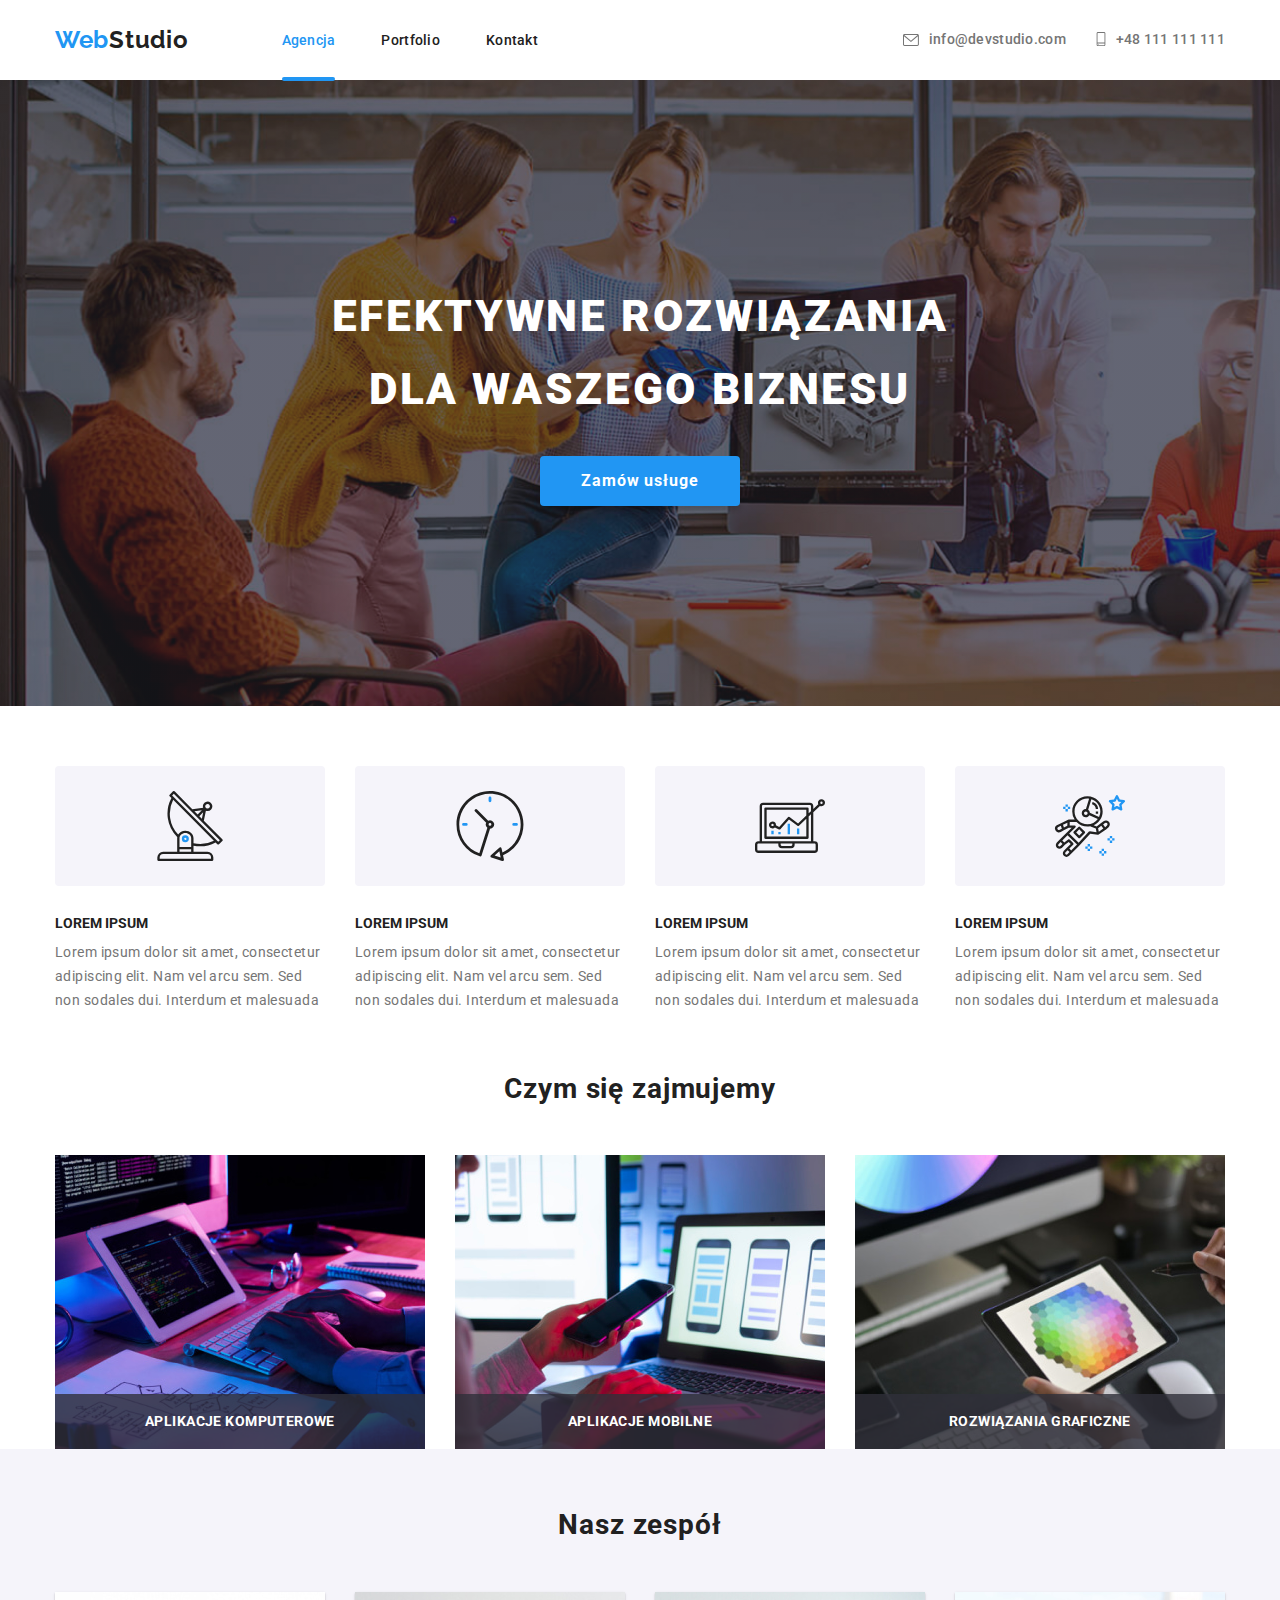
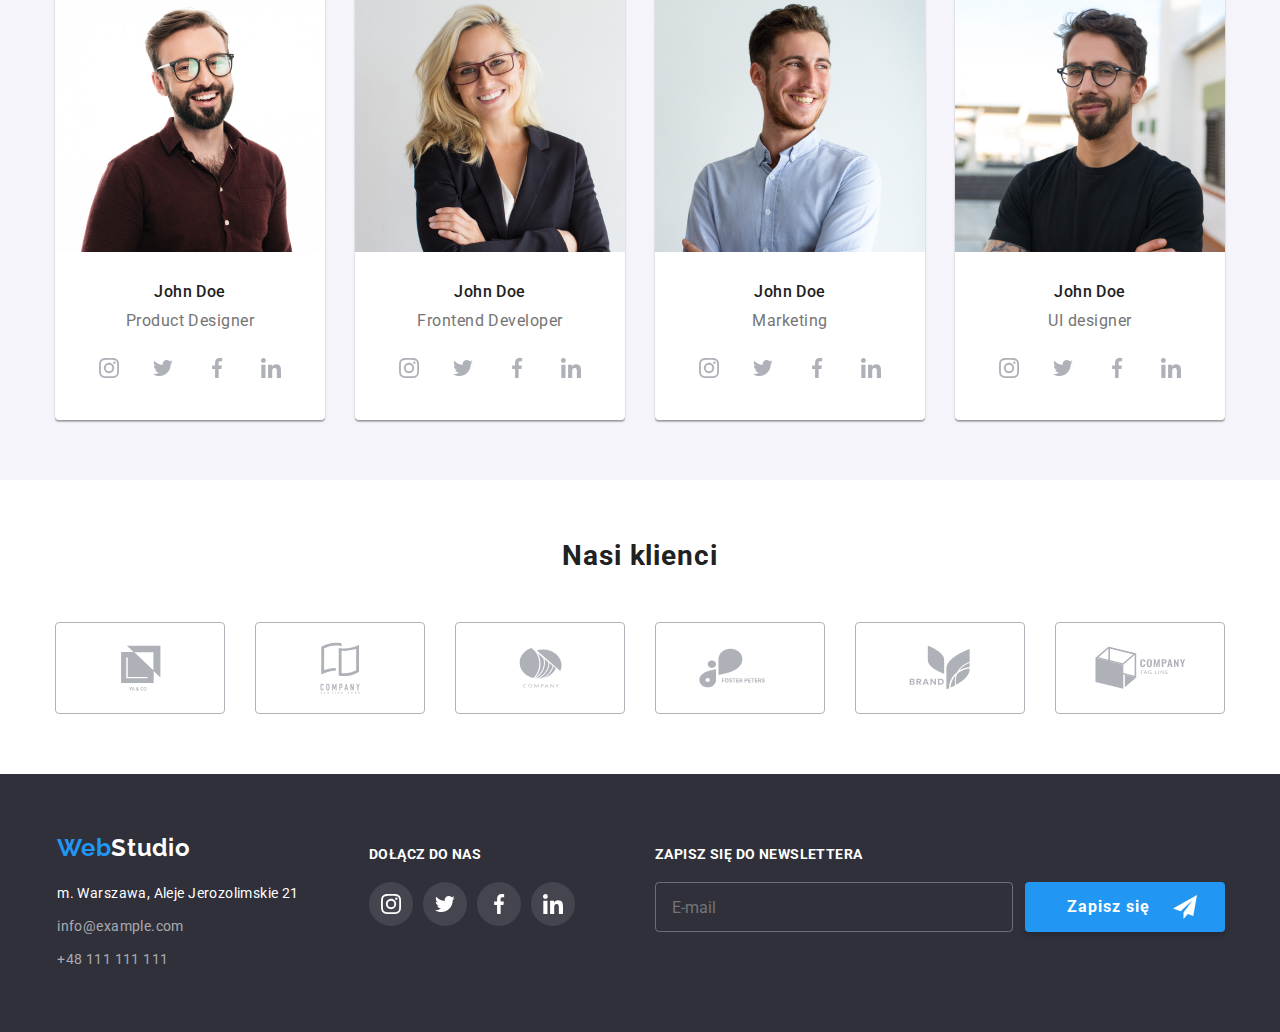
==== commit 8bfbf3c1: "dodanie @2 gęstości do sekcji what-we-do s" ====
--- a/index.html
+++ b/index.html
@@ -112,7 +112,7 @@
               href="mailto:info@devstudio.com"
             >
               <svg
-                class="header-contacts-list__icon header-contacts-list__icon--alignment"
+                class="header-contacts-list__icon-mail header-contacts-list__icon--alignment"
                 width="14"
                 height="10"
               >
@@ -123,7 +123,7 @@
           </li>
           <li>
             <a class="header-contacts-list__link" href="tel:+48111111111">
-              <svg class="header-contacts-list__icon" width="10" height="14">
+              <svg class="header-contacts-list__icon-phone">
                 <use href="images/icons.svg#icon-smartphone"></use>
               </svg>
               +48 111 111 111</a
@@ -173,9 +173,21 @@
           </li>
         </ul>
         <ul class="mobile-socials-list">
-          <li><a class="mobile-socials-list__link mobile-socials-list__decoration">Instagram</a></li>
-          <li><a class="mobile-socials-list__link mobile-socials-list__decoration">Twitter</a></li>
-          <li><a class="mobile-socials-list__link mobile-socials-list__decoration">Facebook</a></li>
+          <li>
+            <a class="mobile-socials-list__link mobile-socials-list__decoration"
+              >Instagram</a
+            >
+          </li>
+          <li>
+            <a class="mobile-socials-list__link mobile-socials-list__decoration"
+              >Twitter</a
+            >
+          </li>
+          <li>
+            <a class="mobile-socials-list__link mobile-socials-list__decoration"
+              >Facebook</a
+            >
+          </li>
           <li><a class="mobile-socials-list__link">LinkedIn</a></li>
         </ul>
       </section>
@@ -251,28 +263,52 @@
           <ul class="what-we-do-list">
             <li class="what-we-do-list__item">
               <img
-                src="images/img1.jpg"
+                src="images/desktop-aplications.jpg"
                 alt="person writing a code"
                 width="370"
                 height="294"
+                srcset="
+                  images/desktop-aplications@2.jpg 720w,
+                  images/desktop-aplications.jpg   340w
+                "
+                sizes="
+                (min-width:1200px) and (max-width:2400px) 340px,
+                (min-width: 2400px) 720px
+                "
               />
               <h3 class="what-we-do-list__content">Aplikacje komputerowe</h3>
             </li>
             <li class="what-we-do-list__item">
               <img
-                src="images/img2.jpg"
+                src="images/mobile-aplications.jpg"
                 alt="person holding a phone and doing somethnig in laptop"
                 width="370"
                 height="294"
+                srcset="
+                  images/mobile-aplications@2.jpg 720w,
+                  images/mobile-aplications.jpg   340w
+                "
+                sizes="
+                (min-width:1200px) and (max-width:2400px) 340px,
+                (min-width: 2400px) 720px
+                "
               />
               <h3 class="what-we-do-list__content">Aplikacje mobilne</h3>
             </li>
             <li class="what-we-do-list__item">
               <img
-                src="images/img3.jpg"
+                src="images/graphics-solutions.jpg"
                 alt="person picking color"
                 width="370"
                 height="294"
+                srcset="
+                  images/graphics-solutions@2.jpg 720w,
+                  images/graphics-solutions.jpg   340w
+                "
+                sizes="
+                (min-width:1200px) and (max-width:2400px) 340px,
+                (min-width: 2400px) 720px
+                "
               />
               <h3 class="what-we-do-list__content">Rozwiązania graficzne</h3>
             </li>
--- a/css/main.min.css
+++ b/css/main.min.css
@@ -1 +1 @@
-body{font-family:"Roboto","Raleway",sans-serif;color:#212121;max-width:1600px;min-width:320px}*,*{box-sizing:border-box;margin:0px;padding:0px}a{text-decoration:none}img{display:block}ul{list-style:none;margin:0px;padding:0px}address{font-style:normal}.container{min-width:320px;max-width:1200px;padding-left:15px;padding-right:15px;margin-left:auto;margin-right:auto}.container--flex{display:flex}.section{padding-top:60px;padding-bottom:60px}.button{display:block;margin-left:auto;margin-right:auto;font-weight:700;font-size:16px;line-height:1.87;letter-spacing:.06em;background-color:#2196f3;color:#fff;cursor:pointer;border:0px;box-shadow:0px 4px 4px rgba(0,0,0,.15);border-radius:4px;transition:transform 250ms cubic-bezier(0.4, 0, 0.2, 1)}.button:hover{transform:scale(1.05)}.primary-header{font-size:28px;text-align:center;margin-bottom:50px;letter-spacing:.03em;color:#212121}.logo{font-family:"Raleway";font-weight:700;font-size:24px;color:#2196f3;letter-spacing:.03em;line-height:1.19}.logo--black{color:#212121}.logo--white{color:#fff}.visually-hidden{-moz-appearance:none;-webkit-appearance:none;appearance:none}.circular-button{width:30px;height:30px;background-color:#fff;border:1px solid rgba(0,0,0,.1);border-radius:50%;cursor:pointer;transition:fill 25s cubic-bezier(0.4, 0, 0.2, 1);transition:background-color 250ms cubic-bezier(0.4, 0, 0.2, 1)}.circular-button:hover,.circular-button:focus{background:#2196f3;fill:#fff;box-shadow:0px 3px 1px rgba(0,0,0,.1),0px 1px 2px rgba(0,0,0,.08),0px 2px 2px rgba(0,0,0,.12)}.page-header{border:1px solid #ececec}.menu-toggle{margin-top:auto;margin-bottom:auto;max-height:28px;max-width:28px;display:flex;align-items:center;justify-content:center;padding:0;background-color:rgba(0,0,0,0);cursor:pointer;border:none;outline:none;background-color:rgba(0,0,0,0);margin-left:auto;outline:none}.menu-toggle__icon{width:28px;height:28px}.nav{padding-top:16px;padding-bottom:16px}@media screen and (min-width: 768px){.menu-toggle{display:none}}@media screen and (max-width: 768px){.nav__list{display:none}.header-contacts-list{display:none}}@media screen and (min-width: 768px){.nav{display:flex;padding-top:26px;padding-bottom:25px}.nav__logo{margin-right:93px}.nav__list{display:flex;align-items:center;gap:60px}.nav__link{font-weight:500;font-size:14px;color:#212121;letter-spacing:.02em;line-height:1.14;position:relative;transition:color 250ms cubic-bezier(0.4, 0, 0.2, 1)}.nav__link:hover,.nav__link:focus{color:#2196f3}.header-contacts-list{align-items:unset;display:flex;flex-direction:column;margin-left:auto;gap:10px;padding-top:21px}.header-contacts-list__link{font-weight:500;font-size:14px;color:#757575;letter-spacing:.02em;line-height:1.14;display:flex;transition:color 250ms cubic-bezier(0.4, 0, 0.2, 1)}.header-contacts-list__link:hover,.header-contacts-list__link:focus{color:#2196f3}.header-contacts-list__icon{fill:currentColor;margin-right:10px;display:flex}.header-contacts-list__icon--alignment{margin-top:2px}.current-side{color:#2196f3}.current-side::after{content:" ";border-radius:2px;height:4px;background-color:#2196f3;display:block;position:absolute;top:44.5px;width:100%}}@media screen and (min-width: 1200px){.nav__list{gap:46px}.header-contacts-list{padding:0;display:flex;flex-direction:row;align-items:center;gap:30px}}.hero{padding-bottom:118px;padding-top:118px;background-image:linear-gradient(rgba(47, 48, 58, 0.4), rgba(47, 48, 58, 0.4)),url(../images/hero-mobile.jpg);background-size:cover;background-repeat:no-repeat}.hero__header{font-weight:900;font-size:26px;line-height:1.66;letter-spacing:.06em;color:#fff;margin-bottom:30px;max-width:405px;margin-left:auto;margin-right:auto;text-align:center}.hero__button{padding:10px 41px}@media screen and (max-width: 768px)and (min-device-pixel-ratio: 2),(-webkit-min-device-pixel-ratio: 2),(min-resolution: 192dpi),(min-resolution: 2dppx){.hero{background-image:linear-gradient(rgba(47, 48, 58, 0.4), rgba(47, 48, 58, 0.4)),url(../images/hero-mobile@2.jpg)}}@media(min-width: 768px){.hero{background-image:linear-gradient(rgba(47, 48, 58, 0.4), rgba(47, 48, 58, 0.4)),url(../images/hero-tablet.jpg)}}@media(min-width: 768px)and (min-device-pixel-ratio: 2),(min-width: 768px)and (-webkit-min-device-pixel-ratio: 2),(min-width: 768px)and (min-resolution: 192dpi),(min-width: 768px)and (min-resolution: 2dppx){.hero{background-image:linear-gradient(rgba(47, 48, 58, 0.4), rgba(47, 48, 58, 0.4)),url(../images/hero-tablet@2.jpg)}}@media(min-width: 1200px){.hero{padding-top:200px;padding-bottom:200px;background-image:linear-gradient(rgba(47, 48, 58, 0.4), rgba(47, 48, 58, 0.4)),url(../images/hero-desktop.jpg)}.hero__header{font-size:44px;max-width:696px}}@media(min-width: 1200px)and (min-device-pixel-ratio: 2),(min-width: 1200px)and (-webkit-min-device-pixel-ratio: 2),(min-width: 1200px)and (min-resolution: 192dpi),(min-width: 1200px)and (min-resolution: 2dppx){.hero{background-image:linear-gradient(rgba(47, 48, 58, 0.4), rgba(47, 48, 58, 0.4)),url(../images/hero-desktop@2.jpg)}}.descriptions-list{display:flex;flex-direction:column;place-items:center;gap:30px}.descriptions-list__icon-background{width:450px;height:120px;background-color:#f5f4fa;border-radius:4px;display:flex;justify-content:center;align-items:center;margin-bottom:30px}.descriptions-list__icon{fill:#2196f3;height:70px}.descriptions-list__headers{text-align:center;font-weight:700;font-size:14px;line-height:1.14;margin-bottom:10px}.descriptions-list__texts{font-size:14px;font-weight:400;color:#757575;line-height:1.71;letter-spacing:.03em;width:450px}@media screen and (max-width: 460px){.descriptions-list__icon-background{width:360px}.descriptions-list__texts{width:360px}}@media screen and (min-width: 768px){.descriptions-list{flex-direction:row;flex-wrap:wrap;gap:30px;justify-content:center;width:800px;margin-left:auto;margin-right:auto}.descriptions-list__icon-background{width:354px}.descriptions-list__headers{text-align:start;margin-top:20px;margin:0;font-weight:700;font-size:14px;line-height:1.14;margin-bottom:10px;width:270px}.descriptions-list__texts{font-size:14px;font-weight:400;color:#757575;line-height:1.71;letter-spacing:.03em;width:354px;margin-left:auto;margin-right:auto}}@media screen and (min-width: 1200px){.descriptions-list{flex-direction:row;flex-wrap:wrap;gap:30px;justify-content:center;width:auto}.descriptions-list__icon-background{width:270px}.descriptions-list__headers{text-align:start;margin-top:20px;margin:0;font-weight:700;font-size:14px;line-height:1.14;margin-bottom:10px;width:270px}.descriptions-list__texts{font-size:14px;font-weight:400;color:#757575;line-height:1.71;letter-spacing:.03em;width:270px;margin-left:auto;margin-right:auto}}.what-we-do-list{display:flex;text-align:center;gap:30px}.what-we-do-list__item{position:relative;text-align:center}.what-we-do-list__content{padding-top:27px;padding-bottom:27px;width:370px;font-weight:700;font-size:14px;line-height:1.14px;letter-spacing:.03em;text-transform:uppercase;color:#fff;background:rgba(47,48,58,.8);position:absolute;bottom:0}.hide-mobile{display:none}@media screen and (min-width: 1200px){.hide-mobile{display:unset}}.team-section{background:#f5f4fa}.team-list{display:flex;flex-wrap:wrap;gap:30px;justify-content:center}.team-member-card{background:#fff;box-shadow:0px 1px 3px rgba(0,0,0,.12),0px 1px 1px rgba(0,0,0,.14),0px 2px 1px rgba(0,0,0,.2);border-radius:0px 0px 4px 4px;padding-bottom:30px}.team-member-card__img{width:450px}.team-member-card__name{font-weight:500;font-size:16px;line-height:1.19;letter-spacing:.03em;text-align:center;padding-top:30px;margin-bottom:10px}.team-member-card__profession{color:#757575;line-height:1.19;letter-spacing:.03em;text-align:center}.team-socials-list{display:flex;gap:10px;justify-content:center}.team-socials-list__link{width:44px;height:44px;border-radius:50%;padding:12px;margin-top:16px;display:block;transition:background-color 250ms cubic-bezier(0.4, 0, 0.2, 1)}.team-socials-list__link:hover,.team-socials-list__link:focus{background:#2196f3}.team-socials-list__link:hover .team-socials-list__icon,.team-socials-list__link:focus .team-socials-list__icon{fill:#fff}.team-socials-list__icon{fill:#afb1b8;transition:fill 250ms cubic-bezier(0.4, 0, 0.2, 1)}@media screen and (min-width: 768px){.team-list{width:738px;margin-left:auto;margin-right:auto;justify-content:center}.team-member-card__img{width:354px}}@media screen and (min-width: 1200px){.team-list{width:auto}.team-member-card__img{width:270px}}@media screen and (max-width: 460px){.team-member-card__img{width:330px}}.clients-list{display:flex;flex-wrap:wrap;gap:30px;justify-content:center;width:450px;margin-left:auto;margin-right:auto}.clients-list__link{width:210px;height:92px;border:1px solid #afb1b8;border-radius:4px;align-items:center;justify-content:center;display:flex;transition:border-color 250ms cubic-bezier(0.4, 0, 0.2, 1)}.clients-list__link:hover,.clients-list__link:focus{border-color:#2196f3}.clients-list__link:hover .clients-list__icon,.clients-list__link:focus .clients-list__icon{fill:#2196f3}.clients-list__icon{fill:#afb1b8;transition:fill 250ms cubic-bezier(0.4, 0, 0.2, 1)}@media screen and (min-width: 768px){.clients-list{width:742px;margin-left:auto;margin-right:auto}.clients-list__link{width:227px}}@media screen and (min-width: 1200px){.clients-list{width:auto}.clients-list__link{width:170px}}.page-footer{background:#2f303a;padding:60px 0px}.contacts-section{display:flex;flex-direction:column;place-items:center}.contacts-section__logo{margin-bottom:20px}.contacts-section__list{display:flex;flex-direction:column;place-items:center}.contacts-section__street{font-size:14px;color:#fff;line-height:1.71;letter-spacing:.03em}.contacts-section__link{color:rgba(255,255,255,.6);font-size:14px;font-weight:400;line-height:1.71;letter-spacing:.03em;transition:color 250ms cubic-bezier(0.4, 0, 0.2, 1);margin-top:9px;display:block}.contacts-section__link:hover,.contacts-section__link:focus{color:#2196f3}.footer-headers{font-weight:700;font-size:14px;color:#fff;margin-bottom:20px;letter-spacing:.03em;text-transform:uppercase;margin-top:12px;text-align:center}.footer-socials-section{margin-top:60px;margin-bottom:60px}.footer-socials-section__list{display:flex;gap:10px;width:206px;margin-left:auto;margin-right:auto}.footer-socials-section__link{width:44px;height:44px;border-radius:50%;padding:12px;display:block;background:rgba(255,255,255,.1);transition:background-color 250ms cubic-bezier(0.4, 0, 0.2, 1)}.footer-socials-section__link:hover,.footer-socials-section__link:focus{background:#2196f3}.footer-socials-section__icon{fill:#fff}.newsletter-form{display:flex;flex-direction:column;place-items:center}.newsletter-form__input{width:358px;height:50px;border-radius:4px;border:1px solid rgba(255,255,255,.3);background-color:rgba(0,0,0,0);padding-left:16px;color:#fff;transition:border 250ms cubic-bezier(0.4, 0, 0.2, 1)}.newsletter-form__input:focus{outline:none;border:1px solid #2196f3}.newsletter-button{width:200px;height:50px;margin-top:20px;position:relative;box-shadow:0px 4px 4px rgba(0,0,0,.15);border-radius:4px;background:#2196f3;color:#fff;font-weight:700;font-size:16px;border:none;letter-spacing:.06em;line-height:1.87;cursor:pointer;transition:transform 250ms cubic-bezier(0.4, 0, 0.2, 1)}.newsletter-button__content{position:absolute;top:10px;left:42px}.newsletter-button__icon{position:absolute;top:13px;left:148px}.newsletter-button:hover{transform:scale(1.03)}@media screen and (min-width: 768px){.container--wrap{display:flex;flex-wrap:wrap}.contacts-section{margin-left:auto;margin-right:144px}.footer-socials-section{margin-right:auto;margin-top:0;margin-bottom:0}.newsletter-section{margin-top:60px;margin-left:auto;margin-right:auto;padding-right:109px;padding-left:109px}}@media screen and (min-width: 1200px){.container--wrap{display:flex;flex-wrap:nowrap}.newsletter-form{flex-direction:row}.newsletter-button{margin-top:0;margin-left:12px}.footer-headers{text-align:start}.contacts-section{margin-right:70px;place-items:normal}.contacts-section__list{place-items:normal}.footer-socials-section__list{margin-right:78px}.newsletter-section{padding:0;margin:0}}.backdrop{width:100%;height:100%;display:grid;place-items:center;position:fixed;background:rgba(0,0,0,.2);transition:opacity 250ms cubic-bezier(0.4, 0, 0.2, 1),visibility 250ms cubic-bezier(0.4, 0, 0.2, 1);z-index:1}.is-hidden{visibility:hidden;opacity:0;pointer-events:none}.modal-window{background:#fff;box-shadow:0px 1px 3px rgba(0,0,0,.12),0px 1px 1px rgba(0,0,0,.14),0px 2px 1px rgba(0,0,0,.2);border-radius:4px;position:relative;padding:40px}.modal-window__header{font-weight:700;font-size:20px;letter-spacing:.03em;line-height:1.15;text-align:center;width:370px}.modal-window__button{padding:10px 76px;display:block;margin:0 auto}.modal-window__circular-button{top:8px;right:8px;position:absolute}.modal-window__form{width:370px}.modal-labels{display:flex;flex-direction:column;gap:4px;font-weight:400;font-size:12px;letter-spacing:.01em;line-height:1.16;color:#757575;margin-top:10px;position:relative}.modal-labels__input{width:370px;height:40px;border:1px solid rgba(33,33,33,.2);border-radius:4px;padding-left:42px;transition:border 250ms cubic-bezier(0.4, 0, 0.2, 1)}.modal-labels__input:focus{outline:none;border:1px solid #2196f3}.modal-labels__input:focus+.modal-labels__icon{fill:#2196f3}.modal-labels__icon{fill:#212121;position:absolute;bottom:14px;left:15px;transition:fill 250ms cubic-bezier(0.4, 0, 0.2, 1)}.modal-labels__textarea{width:370px;height:120px;border:1px solid rgba(33,33,33,.2);border-radius:4px;resize:none;padding-left:16px;padding-top:12px;transition:border 250ms cubic-bezier(0.4, 0, 0.2, 1)}.modal-labels__textarea:focus{outline:none;border-color:#2196f3}.checkbox-label{display:inline-block;font-weight:400;font-size:12px;letter-spacing:.03em;line-height:1.17;color:#757575;margin-top:20px;margin-bottom:30px;padding-left:24px;position:relative}.checkbox-label:before{position:absolute;bottom:1px;left:0px;content:"";width:16px;height:16px;border:2px solid #212121;border-radius:2px;cursor:pointer;transition:background-color 250ms cubic-bezier(0.4, 0, 0.2, 1)}.checkbox-label__link{color:#2196f3;text-decoration:underline;font-weight:400;font-size:12px;letter-spacing:.03em;line-height:1.16}.checkbox:checked+.checkbox-label:before{background-color:#2196f3;border:none;background-image:url(../images/checked.svg);background-repeat:no-repeat;background-position:center}@media screen and (min-width: 1200px){.modal-window__form{width:auto}.modal-labels__input{width:448px}.modal-labels__textarea{width:448px}.checkbox-label{font-size:14px;padding-left:36px}.checkbox-label:before{bottom:1.5px;left:12px}.checkbox-label__link{font-size:14px}}.nav-mobile-section{transition:.3s ease-in-out;transform:translateX(-120%);position:fixed;top:0px;width:100%;height:100%;background-color:#fff;padding-top:48px;padding-bottom:48px;padding-left:40px;display:flex;flex-direction:column;z-index:5}.nav-mobile-section__circular-button{width:40px;height:40px;position:absolute;top:20px;right:25px}.nav-mobile-section.active{transform:translateX(0%)}.nav-mobile-list{display:flex;flex-direction:column;gap:36px}.nav-mobile-list__link{font-weight:500;font-size:40px;color:#212121;letter-spacing:.02em;line-height:1.175;position:relative;transition:color 250ms cubic-bezier(0.4, 0, 0.2, 1)}.nav-mobile-list__link:hover,.nav-mobile-list__link:focus{color:#2196f3}.mobile-contacts-list{display:flex;flex-direction:column;gap:32px;margin-top:auto;margin-bottom:64px}.mobile-contacts-list__link{font-weight:500;font-size:34px;letter-spacing:.02em;line-height:1.17;color:#757575}.mobile-socials-list{display:flex}.mobile-socials-list__link{font-weight:500;font-size:18px;letter-spacing:.02em;line-height:1.22;color:#2196f3;padding-left:10px;padding-right:10px}.mobile-socials-list__decoration{border-right:1px solid rgba(33,33,33,.2)}@media(max-width: 400px){.mobile-socials-list{width:250px;display:flex;flex-wrap:wrap;gap:10px}}.buttons-section{padding-top:60px;padding-bottom:40px}.buttons-section__list{display:flex;flex-wrap:wrap;justify-content:center;gap:8px;width:373px;margin-left:auto;margin-right:auto}.buttons-section__button{background:#f5f4fa;font-weight:500;font-size:16px;line-height:1.71;letter-spacing:.03em;cursor:pointer;border-radius:4px;border:none;padding:6px 22px;transition:background-color 250ms cubic-bezier(0.4, 0, 0.2, 1),color 250ms cubic-bezier(0.4, 0, 0.2, 1)}.buttons-section__button:focus,.buttons-section__button:hover{background:#2196f3;color:#fff;box-shadow:0px 3px 1px rgba(0,0,0,.1),0px 1px 2px rgba(0,0,0,.08),0px 2px 2px rgba(0,0,0,.12)}@media screen and (min-width: 768px){.buttons-section{padding-top:60px;padding-bottom:30px}.buttons-section__list{display:flex;flex-wrap:wrap;justify-content:center;gap:8px;width:auto}}.grid-section{padding-bottom:60px}.grid{display:flex;flex-wrap:wrap;gap:30px;width:450px;margin-left:auto;margin-right:auto}.project-card{position:relative;overflow:hidden}.project-card__img{width:450px}.project-card:hover{box-shadow:0px 1px 1px rgba(0,0,0,.12),0px 4px 4px rgba(0,0,0,.06),1px 4px 6px rgba(0,0,0,.16);cursor:pointer}.project-card:hover .overlay{transform:translatey(0%)}.project-card__figcaption{border-bottom:1px solid #eee;border-left:1px solid #eee;border-right:1px solid #eee;background-color:#fff;position:relative}.project-card__name{font-weight:700;font-size:18px;line-height:2;padding-left:24px;padding-top:20px}.project-card__role{color:#757575;margin-top:4px;padding-left:24px;padding-bottom:20px;line-height:1.87}.overlay{background:rgba(33,150,243,.9);padding:77px 24px;position:absolute;transform:translatey(100%);margin-bottom:110px;bottom:0;left:0;transition:transform 250ms cubic-bezier(0.4, 0, 0.2, 1)}.overlay__text{font-weight:400;font-size:18px;line-height:1.55;letter-spacing:.03em;color:#fff}@media screen and (min-width: 768px){.grid{width:738px;margin-left:auto;margin-right:auto}.project-card__img{width:354px}.overlay{padding:49px 24px}}@media screen and (min-width: 1200px){.grid{width:auto}.project-card__img{width:370px}}/*# sourceMappingURL=main.min.css.map */+body{font-family:"Roboto","Raleway",sans-serif;color:#212121;max-width:1600px;min-width:320px}*,*{box-sizing:border-box;margin:0px;padding:0px}a{text-decoration:none}img{display:block}ul{list-style:none;margin:0px;padding:0px}address{font-style:normal}.container{min-width:320px;max-width:1200px;padding-left:15px;padding-right:15px;margin-left:auto;margin-right:auto}.container--flex{display:flex}.section{padding-top:60px;padding-bottom:60px}.button{display:block;margin-left:auto;margin-right:auto;font-weight:700;font-size:16px;line-height:1.87;letter-spacing:.06em;background-color:#2196f3;color:#fff;cursor:pointer;border:0px;box-shadow:0px 4px 4px rgba(0,0,0,.15);border-radius:4px;transition:transform 250ms cubic-bezier(0.4, 0, 0.2, 1)}.button:hover{transform:scale(1.05)}.primary-header{font-size:28px;text-align:center;margin-bottom:50px;letter-spacing:.03em;color:#212121}.logo{font-family:"Raleway";font-weight:700;font-size:24px;color:#2196f3;letter-spacing:.03em;line-height:1.19}.logo--black{color:#212121}.logo--white{color:#fff}.visually-hidden{-moz-appearance:none;-webkit-appearance:none;appearance:none}.circular-button{width:30px;height:30px;background-color:#fff;border:1px solid rgba(0,0,0,.1);border-radius:50%;cursor:pointer;transition:fill 25s cubic-bezier(0.4, 0, 0.2, 1);transition:background-color 250ms cubic-bezier(0.4, 0, 0.2, 1)}.circular-button:hover,.circular-button:focus{background:#2196f3;fill:#fff;box-shadow:0px 3px 1px rgba(0,0,0,.1),0px 1px 2px rgba(0,0,0,.08),0px 2px 2px rgba(0,0,0,.12)}.page-header{border:1px solid #ececec}.menu-toggle{margin-top:auto;margin-bottom:auto;max-height:28px;max-width:28px;display:flex;align-items:center;justify-content:center;padding:0;background-color:rgba(0,0,0,0);cursor:pointer;border:none;outline:none;background-color:rgba(0,0,0,0);margin-left:auto;outline:none}.menu-toggle__icon{width:28px;height:28px}.nav{padding-top:16px;padding-bottom:16px}@media screen and (min-width: 768px){.menu-toggle{display:none}}@media screen and (max-width: 768px){.nav__list{display:none}.header-contacts-list{display:none}}@media screen and (min-width: 768px){.nav{display:flex;padding-top:26px;padding-bottom:25px}.nav__logo{margin-right:93px}.nav__list{display:flex;align-items:center;gap:60px}.nav__link{font-weight:500;font-size:14px;color:#212121;letter-spacing:.02em;line-height:1.14;position:relative;transition:color 250ms cubic-bezier(0.4, 0, 0.2, 1)}.nav__link:hover,.nav__link:focus{color:#2196f3}.header-contacts-list{align-items:unset;display:flex;flex-direction:column;margin-left:auto;gap:10px;padding-top:21px}.header-contacts-list__link{font-weight:500;font-size:14px;color:#757575;letter-spacing:.02em;line-height:1.14;display:flex;transition:color 250ms cubic-bezier(0.4, 0, 0.2, 1)}.header-contacts-list__link:hover,.header-contacts-list__link:focus{color:#2196f3}.header-contacts-list__icon-mail{fill:currentColor;margin-right:10px;display:flex;width:14px;height:10px}.header-contacts-list__icon-phone{fill:currentColor;margin-right:10px;display:flex;width:10px;height:14px}.header-contacts-list__icon--alignment{margin-top:2px}.current-side{color:#2196f3}.current-side::after{content:" ";border-radius:2px;height:4px;background-color:#2196f3;display:block;position:absolute;top:44.5px;width:100%}}@media screen and (min-width: 1200px){.nav__list{gap:46px}.header-contacts-list{padding:0;display:flex;flex-direction:row;align-items:center;gap:30px}.header-contacts-list__icon-mail{fill:currentColor;margin-right:10px;display:flex;width:16px;height:12px}.header-contacts-list__icon-phone{fill:currentColor;margin-right:10px;display:flex;height:16px}}.hero{padding-bottom:118px;padding-top:118px;background-image:linear-gradient(rgba(47, 48, 58, 0.4), rgba(47, 48, 58, 0.4)),url(../images/hero-mobile.jpg);background-size:cover;background-repeat:no-repeat}.hero__header{font-weight:900;font-size:26px;line-height:1.66;letter-spacing:.06em;color:#fff;margin-bottom:30px;max-width:405px;margin-left:auto;margin-right:auto;text-align:center}.hero__button{padding:10px 41px}@media screen and (max-width: 768px)and (min-device-pixel-ratio: 2),(-webkit-min-device-pixel-ratio: 2),(min-resolution: 192dpi),(min-resolution: 2dppx){.hero{background-image:linear-gradient(rgba(47, 48, 58, 0.4), rgba(47, 48, 58, 0.4)),url(../images/hero-mobile@2.jpg)}}@media(min-width: 768px){.hero{background-image:linear-gradient(rgba(47, 48, 58, 0.4), rgba(47, 48, 58, 0.4)),url(../images/hero-tablet.jpg)}}@media(min-width: 768px)and (min-device-pixel-ratio: 2),(min-width: 768px)and (-webkit-min-device-pixel-ratio: 2),(min-width: 768px)and (min-resolution: 192dpi),(min-width: 768px)and (min-resolution: 2dppx){.hero{background-image:linear-gradient(rgba(47, 48, 58, 0.4), rgba(47, 48, 58, 0.4)),url(../images/hero-tablet@2.jpg)}}@media(min-width: 1200px){.hero{padding-top:200px;padding-bottom:200px;background-image:linear-gradient(rgba(47, 48, 58, 0.4), rgba(47, 48, 58, 0.4)),url(../images/hero-desktop.jpg)}.hero__header{font-size:44px;max-width:696px}}@media(min-width: 1200px)and (min-device-pixel-ratio: 2),(min-width: 1200px)and (-webkit-min-device-pixel-ratio: 2),(min-width: 1200px)and (min-resolution: 192dpi),(min-width: 1200px)and (min-resolution: 2dppx){.hero{background-image:linear-gradient(rgba(47, 48, 58, 0.4), rgba(47, 48, 58, 0.4)),url(../images/hero-desktop@2.jpg)}}.descriptions-list{display:flex;flex-direction:column;place-items:center;gap:30px}.descriptions-list__icon-background{width:450px;height:120px;background-color:#f5f4fa;border-radius:4px;display:flex;justify-content:center;align-items:center;margin-bottom:30px}.descriptions-list__icon{fill:#2196f3;height:70px}.descriptions-list__headers{text-align:center;font-weight:700;font-size:14px;line-height:1.14;margin-bottom:10px}.descriptions-list__texts{font-size:14px;font-weight:400;color:#757575;line-height:1.71;letter-spacing:.03em;width:450px}@media screen and (max-width: 460px){.descriptions-list__icon-background{width:360px}.descriptions-list__texts{width:360px}}@media screen and (min-width: 768px){.descriptions-list{flex-direction:row;flex-wrap:wrap;gap:30px;justify-content:center;width:800px;margin-left:auto;margin-right:auto}.descriptions-list__icon-background{width:354px}.descriptions-list__headers{text-align:start;margin-top:20px;margin:0;font-weight:700;font-size:14px;line-height:1.14;margin-bottom:10px;width:270px}.descriptions-list__texts{font-size:14px;font-weight:400;color:#757575;line-height:1.71;letter-spacing:.03em;width:354px;margin-left:auto;margin-right:auto}}@media screen and (min-width: 1200px){.descriptions-list{flex-direction:row;flex-wrap:wrap;gap:30px;justify-content:center;width:auto}.descriptions-list__icon-background{width:270px}.descriptions-list__headers{text-align:start;margin-top:20px;margin:0;font-weight:700;font-size:14px;line-height:1.14;margin-bottom:10px;width:270px}.descriptions-list__texts{font-size:14px;font-weight:400;color:#757575;line-height:1.71;letter-spacing:.03em;width:270px;margin-left:auto;margin-right:auto}}.what-we-do-list{display:flex;text-align:center;gap:30px}.what-we-do-list__item{position:relative;text-align:center}.what-we-do-list__content{padding-top:27px;padding-bottom:27px;width:370px;font-weight:700;font-size:14px;line-height:1.14px;letter-spacing:.03em;text-transform:uppercase;color:#fff;background:rgba(47,48,58,.8);position:absolute;bottom:0}.hide-mobile{display:none}@media screen and (min-width: 1200px){.hide-mobile{display:unset}}.team-section{background:#f5f4fa}.team-list{display:flex;flex-wrap:wrap;gap:30px;justify-content:center}.team-member-card{background:#fff;box-shadow:0px 1px 3px rgba(0,0,0,.12),0px 1px 1px rgba(0,0,0,.14),0px 2px 1px rgba(0,0,0,.2);border-radius:0px 0px 4px 4px;padding-bottom:30px}.team-member-card__img{width:450px}.team-member-card__name{font-weight:500;font-size:16px;line-height:1.19;letter-spacing:.03em;text-align:center;padding-top:30px;margin-bottom:10px}.team-member-card__profession{color:#757575;line-height:1.19;letter-spacing:.03em;text-align:center}.team-socials-list{display:flex;gap:10px;justify-content:center}.team-socials-list__link{width:44px;height:44px;border-radius:50%;padding:12px;margin-top:16px;display:block;transition:background-color 250ms cubic-bezier(0.4, 0, 0.2, 1)}.team-socials-list__link:hover,.team-socials-list__link:focus{background:#2196f3}.team-socials-list__link:hover .team-socials-list__icon,.team-socials-list__link:focus .team-socials-list__icon{fill:#fff}.team-socials-list__icon{fill:#afb1b8;transition:fill 250ms cubic-bezier(0.4, 0, 0.2, 1)}@media screen and (min-width: 768px){.team-list{width:738px;margin-left:auto;margin-right:auto;justify-content:center}.team-member-card__img{width:354px}}@media screen and (min-width: 1200px){.team-list{width:auto}.team-member-card__img{width:270px}}@media screen and (max-width: 460px){.team-member-card__img{width:330px}}.clients-list{display:flex;flex-wrap:wrap;gap:30px;justify-content:center;margin-left:auto;margin-right:auto}.clients-list__link{width:140px;height:92px;border:1px solid #afb1b8;border-radius:4px;align-items:center;justify-content:center;display:flex;transition:border-color 250ms cubic-bezier(0.4, 0, 0.2, 1)}.clients-list__link:hover,.clients-list__link:focus{border-color:#2196f3}.clients-list__link:hover .clients-list__icon,.clients-list__link:focus .clients-list__icon{fill:#2196f3}.clients-list__icon{fill:#afb1b8;transition:fill 250ms cubic-bezier(0.4, 0, 0.2, 1)}@media screen and (min-width: 480px){.clients-list{width:450px}.clients-list__link{width:210px}}@media screen and (min-width: 768px){.clients-list{width:742px;margin-left:auto;margin-right:auto}.clients-list__link{width:227px}}@media screen and (min-width: 1200px){.clients-list{width:auto}.clients-list__link{width:170px}}.page-footer{background:#2f303a;padding:60px 0px}.contacts-section{display:flex;flex-direction:column;place-items:center}.contacts-section__logo{margin-bottom:20px}.contacts-section__list{display:flex;flex-direction:column;place-items:center}.contacts-section__street{font-size:14px;color:#fff;line-height:1.71;letter-spacing:.03em}.contacts-section__link{color:rgba(255,255,255,.6);font-size:14px;font-weight:400;line-height:1.71;letter-spacing:.03em;transition:color 250ms cubic-bezier(0.4, 0, 0.2, 1);margin-top:9px;display:block}.contacts-section__link:hover,.contacts-section__link:focus{color:#2196f3}.footer-headers{font-weight:700;font-size:14px;color:#fff;margin-bottom:20px;letter-spacing:.03em;text-transform:uppercase;margin-top:12px;text-align:center}.footer-socials-section{margin-top:60px;margin-bottom:60px}.footer-socials-section__list{display:flex;gap:10px;width:206px;margin-left:auto;margin-right:auto}.footer-socials-section__link{width:44px;height:44px;border-radius:50%;padding:12px;display:block;background:rgba(255,255,255,.1);transition:background-color 250ms cubic-bezier(0.4, 0, 0.2, 1)}.footer-socials-section__link:hover,.footer-socials-section__link:focus{background:#2196f3}.footer-socials-section__icon{fill:#fff}.newsletter-form{display:flex;flex-direction:column;place-items:center}.newsletter-form__input{width:308px;height:50px;border-radius:4px;border:1px solid rgba(255,255,255,.3);background-color:rgba(0,0,0,0);padding-left:16px;color:#fff;transition:border 250ms cubic-bezier(0.4, 0, 0.2, 1)}.newsletter-form__input:focus{outline:none;border:1px solid #2196f3}.newsletter-button{width:200px;height:50px;margin-top:20px;position:relative;box-shadow:0px 4px 4px rgba(0,0,0,.15);border-radius:4px;background:#2196f3;color:#fff;font-weight:700;font-size:16px;border:none;letter-spacing:.06em;line-height:1.87;cursor:pointer;transition:transform 250ms cubic-bezier(0.4, 0, 0.2, 1)}.newsletter-button__content{position:absolute;top:10px;left:42px}.newsletter-button__icon{position:absolute;top:13px;left:148px}.newsletter-button:hover{transform:scale(1.03)}@media screen and (min-width: 480px){.newsletter-form__input{width:358px}}@media screen and (min-width: 768px){.container--wrap{display:flex;flex-wrap:wrap}.contacts-section{margin-left:auto;margin-right:144px}.footer-socials-section{margin-right:auto;margin-top:0;margin-bottom:0}.newsletter-section{margin-top:60px;margin-left:auto;margin-right:auto;padding-right:109px;padding-left:109px}}@media screen and (min-width: 1200px){.container--wrap{display:flex;flex-wrap:nowrap}.newsletter-form{flex-direction:row}.newsletter-button{margin-top:0;margin-left:12px}.footer-headers{text-align:start}.contacts-section{margin-right:70px;place-items:normal}.contacts-section__list{place-items:normal}.footer-socials-section__list{margin-right:78px}.newsletter-section{padding:0;margin:0}}.backdrop{width:100%;height:100%;display:grid;place-items:center;position:fixed;background:rgba(0,0,0,.2);transition:opacity 250ms cubic-bezier(0.4, 0, 0.2, 1),visibility 250ms cubic-bezier(0.4, 0, 0.2, 1);z-index:1}.is-hidden{visibility:hidden;opacity:0;pointer-events:none}.modal-window{background:#fff;box-shadow:0px 1px 3px rgba(0,0,0,.12),0px 1px 1px rgba(0,0,0,.14),0px 2px 1px rgba(0,0,0,.2);border-radius:4px;position:relative;padding:40px}.modal-window__header{font-weight:700;font-size:20px;letter-spacing:.03em;line-height:1.15;text-align:center;width:370px}.modal-window__button{padding:10px 76px;display:block;margin:0 auto}.modal-window__circular-button{top:8px;right:8px;position:absolute}.modal-window__form{width:370px}.modal-labels{display:flex;flex-direction:column;gap:4px;font-weight:400;font-size:12px;letter-spacing:.01em;line-height:1.16;color:#757575;margin-top:10px;position:relative}.modal-labels__input{width:370px;height:40px;border:1px solid rgba(33,33,33,.2);border-radius:4px;padding-left:42px;transition:border 250ms cubic-bezier(0.4, 0, 0.2, 1)}.modal-labels__input:focus{outline:none;border:1px solid #2196f3}.modal-labels__input:focus+.modal-labels__icon{fill:#2196f3}.modal-labels__icon{fill:#212121;position:absolute;bottom:14px;left:15px;transition:fill 250ms cubic-bezier(0.4, 0, 0.2, 1)}.modal-labels__textarea{width:370px;height:120px;border:1px solid rgba(33,33,33,.2);border-radius:4px;resize:none;padding-left:16px;padding-top:12px;transition:border 250ms cubic-bezier(0.4, 0, 0.2, 1)}.modal-labels__textarea:focus{outline:none;border-color:#2196f3}.checkbox-label{display:inline-block;font-weight:400;font-size:12px;letter-spacing:.03em;line-height:1.17;color:#757575;margin-top:20px;margin-bottom:30px;padding-left:24px;position:relative}.checkbox-label:before{position:absolute;bottom:1px;left:0px;content:"";width:16px;height:16px;border:2px solid #212121;border-radius:2px;cursor:pointer;transition:background-color 250ms cubic-bezier(0.4, 0, 0.2, 1)}.checkbox-label__link{color:#2196f3;text-decoration:underline;font-weight:400;font-size:12px;letter-spacing:.03em;line-height:1.16}.checkbox:checked+.checkbox-label:before{background-color:#2196f3;border:none;background-image:url(../images/checked.svg);background-repeat:no-repeat;background-position:center}@media screen and (min-width: 1200px){.modal-window__form{width:auto}.modal-labels__input{width:448px}.modal-labels__textarea{width:448px}.checkbox-label{font-size:14px;padding-left:36px}.checkbox-label:before{bottom:1.5px;left:12px}.checkbox-label__link{font-size:14px}}.nav-mobile-section{transition:.3s ease-in-out;transform:translateX(-120%);position:fixed;top:0px;width:100%;height:100vh;background-color:#fff;padding-top:48px;padding-bottom:48px;padding-left:40px;display:flex;flex-direction:column;z-index:5}.nav-mobile-section__circular-button{width:40px;height:40px;position:absolute;top:20px;right:25px}.nav-mobile-section.active{transform:translateX(0%)}.nav-mobile-list{display:flex;flex-direction:column;gap:36px}.nav-mobile-list__link{font-weight:500;font-size:40px;color:#212121;letter-spacing:.02em;line-height:1.175;position:relative;transition:color 250ms cubic-bezier(0.4, 0, 0.2, 1)}.nav-mobile-list__link:hover,.nav-mobile-list__link:focus{color:#2196f3}.mobile-contacts-list{display:flex;flex-direction:column;gap:32px;margin-top:auto;margin-bottom:64px}.mobile-contacts-list__link{font-weight:500;font-size:34px;letter-spacing:.02em;line-height:1.17;color:#757575}.mobile-socials-list{display:flex}.mobile-socials-list__link{font-weight:500;font-size:18px;letter-spacing:.02em;line-height:1.22;color:#2196f3;padding-left:10px;padding-right:10px}.mobile-socials-list__decoration{border-right:1px solid rgba(33,33,33,.2)}@media(max-width: 400px){.mobile-socials-list{width:250px;display:flex;flex-wrap:wrap;gap:10px}}.buttons-section{padding-top:60px;padding-bottom:40px}.buttons-section__list{display:flex;flex-wrap:wrap;gap:8px;width:373px;margin-left:auto;margin-right:auto}.buttons-section__button{background:#f5f4fa;font-weight:500;font-size:16px;line-height:1.71;letter-spacing:.03em;cursor:pointer;border-radius:4px;border:none;padding:6px 22px;transition:background-color 250ms cubic-bezier(0.4, 0, 0.2, 1),color 250ms cubic-bezier(0.4, 0, 0.2, 1)}.buttons-section__button:focus,.buttons-section__button:hover{background:#2196f3;color:#fff;box-shadow:0px 3px 1px rgba(0,0,0,.1),0px 1px 2px rgba(0,0,0,.08),0px 2px 2px rgba(0,0,0,.12)}@media screen and (min-width: 768px){.buttons-section{padding-top:60px;padding-bottom:30px}.buttons-section__list{display:flex;flex-wrap:wrap;justify-content:center;gap:8px;width:auto}}.grid-section{padding-bottom:60px}.grid{display:flex;flex-wrap:wrap;gap:30px;justify-content:center;margin-left:auto;margin-right:auto}.project-card{position:relative;overflow:hidden}.project-card__img{width:350px}.project-card:hover{box-shadow:0px 1px 1px rgba(0,0,0,.12),0px 4px 4px rgba(0,0,0,.06),1px 4px 6px rgba(0,0,0,.16);cursor:pointer}.project-card:hover .overlay{transform:translatey(0%)}.project-card__figcaption{border-bottom:1px solid #eee;border-left:1px solid #eee;border-right:1px solid #eee;background-color:#fff;position:relative}.project-card__name{font-weight:700;font-size:18px;line-height:2;padding-left:24px;padding-top:20px}.project-card__role{color:#757575;margin-top:4px;padding-left:24px;padding-bottom:20px;line-height:1.87}.overlay{background:rgba(33,150,243,.9);padding:77px 24px;position:absolute;transform:translatey(100%);margin-bottom:50px;bottom:0;left:0;transition:transform 250ms cubic-bezier(0.4, 0, 0.2, 1)}.overlay__text{font-weight:400;font-size:18px;line-height:1.55;letter-spacing:.03em;color:#fff}@media screen and (min-width: 480px){.grid{width:450px;margin-left:auto;margin-right:auto}.project-card__img{width:450px;height:294px}.overlay{margin-bottom:110px}}@media screen and (min-width: 768px){.grid{width:738px;margin-left:auto;margin-right:auto}.project-card__img{width:354px}.overlay{padding:49px 24px;margin-bottom:110px}}@media screen and (min-width: 1200px){.grid{width:auto}.project-card__img{width:370px}}/*# sourceMappingURL=main.min.css.map */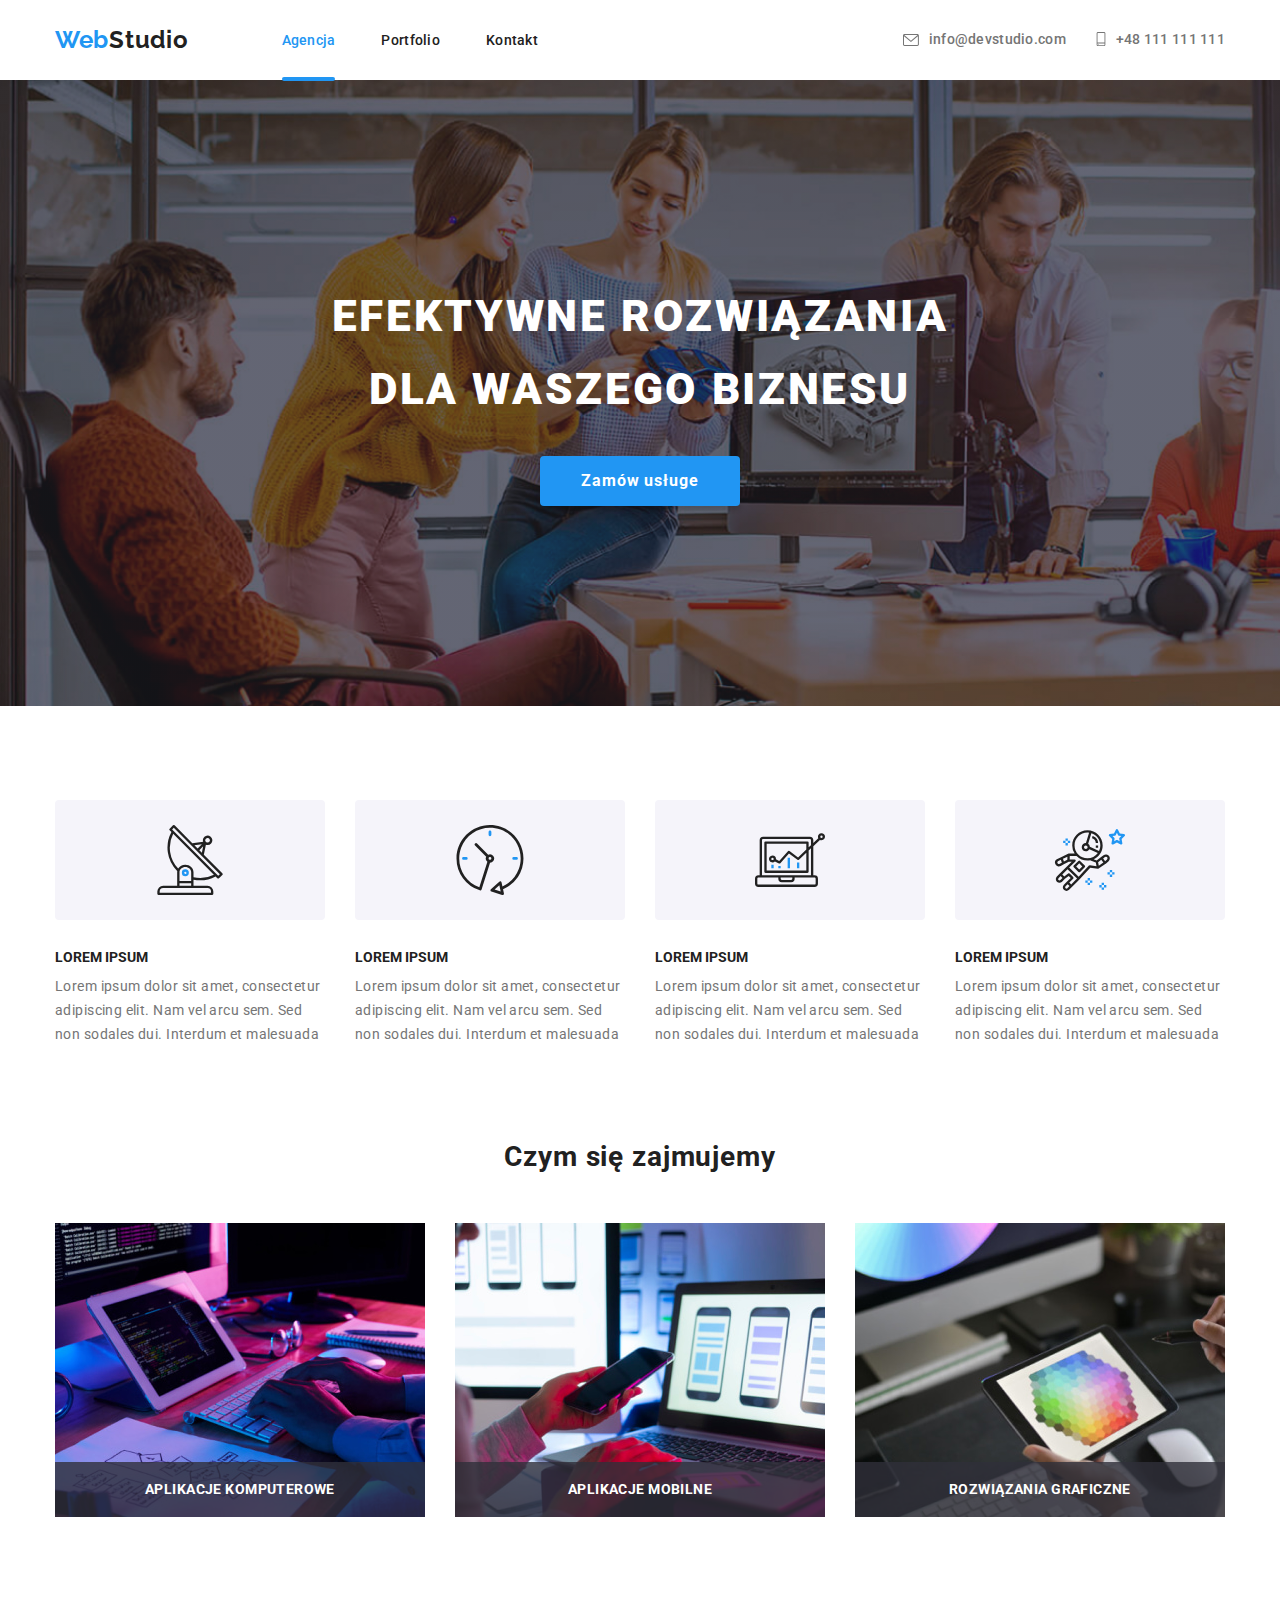
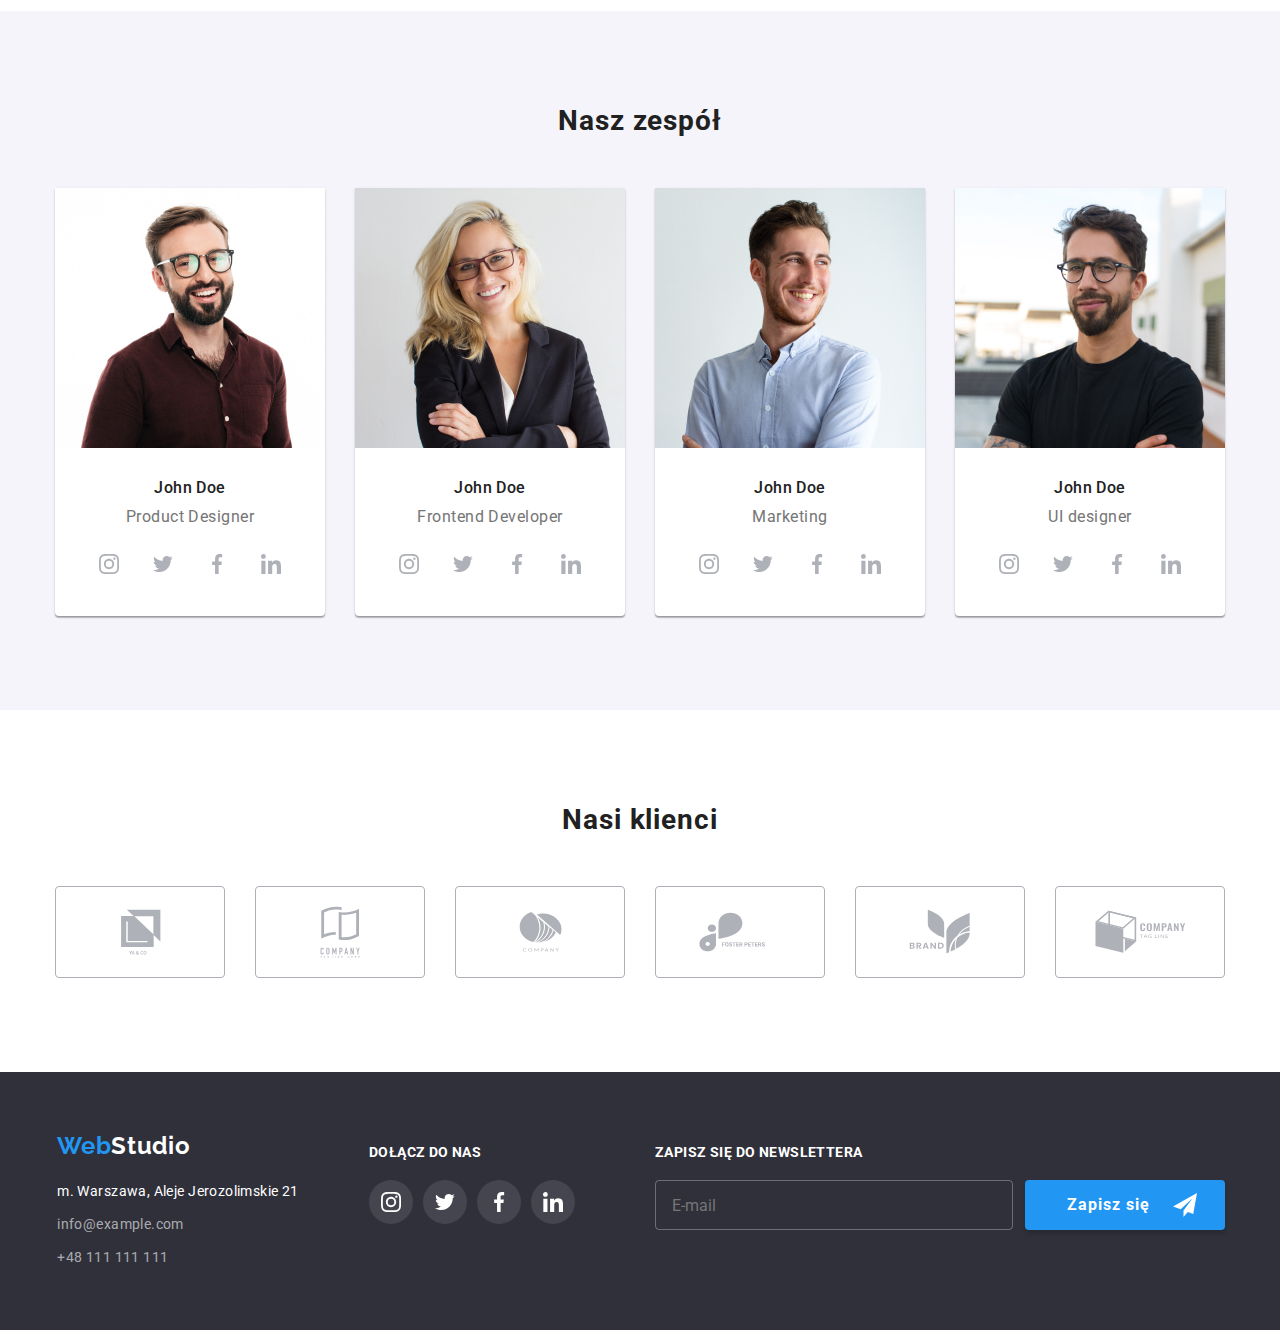
==== commit b86c6a1b: "ukończenie pracy" ====
--- a/index.html
+++ b/index.html
@@ -130,15 +130,19 @@
             >
           </li>
         </ul>
-        <button class="menu-toggle open-menu">
+        <button
+          class="menu-toggle js-open-menu"
+          aria-expanded="false"
+          aria-controls="mobile-menu"
+        >
           <svg class="menu-toggle__icon">
             <use href="./images/icons.svg#icon-menu"></use>
           </svg>
         </button>
       </div>
-      <section class="nav-mobile-section">
+      <section class="menu-container js-menu-container" id="mobile-menu">
         <button
-          class="circular-button nav-mobile-section__circular-button close-menu"
+          class="circular-button menu-container__circular-button js-close-menu"
         >
           <svg width="19" height="19">
             <use href="images/icons.svg#icon-close-mobile"></use>
@@ -203,7 +207,7 @@
           </button>
         </div>
       </section>
-      <section class="section">
+      <section class="descriptions-section">
         <div class="container">
           <ul class="descriptions-list">
             <li>
--- a/css/main.min.css
+++ b/css/main.min.css
@@ -1 +1 @@
-body{font-family:"Roboto","Raleway",sans-serif;color:#212121;max-width:1600px;min-width:320px}*,*{box-sizing:border-box;margin:0px;padding:0px}a{text-decoration:none}img{display:block}ul{list-style:none;margin:0px;padding:0px}address{font-style:normal}.container{min-width:320px;max-width:1200px;padding-left:15px;padding-right:15px;margin-left:auto;margin-right:auto}.container--flex{display:flex}.section{padding-top:60px;padding-bottom:60px}.button{display:block;margin-left:auto;margin-right:auto;font-weight:700;font-size:16px;line-height:1.87;letter-spacing:.06em;background-color:#2196f3;color:#fff;cursor:pointer;border:0px;box-shadow:0px 4px 4px rgba(0,0,0,.15);border-radius:4px;transition:transform 250ms cubic-bezier(0.4, 0, 0.2, 1)}.button:hover{transform:scale(1.05)}.primary-header{font-size:28px;text-align:center;margin-bottom:50px;letter-spacing:.03em;color:#212121}.logo{font-family:"Raleway";font-weight:700;font-size:24px;color:#2196f3;letter-spacing:.03em;line-height:1.19}.logo--black{color:#212121}.logo--white{color:#fff}.visually-hidden{-moz-appearance:none;-webkit-appearance:none;appearance:none}.circular-button{width:30px;height:30px;background-color:#fff;border:1px solid rgba(0,0,0,.1);border-radius:50%;cursor:pointer;transition:fill 25s cubic-bezier(0.4, 0, 0.2, 1);transition:background-color 250ms cubic-bezier(0.4, 0, 0.2, 1)}.circular-button:hover,.circular-button:focus{background:#2196f3;fill:#fff;box-shadow:0px 3px 1px rgba(0,0,0,.1),0px 1px 2px rgba(0,0,0,.08),0px 2px 2px rgba(0,0,0,.12)}.page-header{border:1px solid #ececec}.menu-toggle{margin-top:auto;margin-bottom:auto;max-height:28px;max-width:28px;display:flex;align-items:center;justify-content:center;padding:0;background-color:rgba(0,0,0,0);cursor:pointer;border:none;outline:none;background-color:rgba(0,0,0,0);margin-left:auto;outline:none}.menu-toggle__icon{width:28px;height:28px}.nav{padding-top:16px;padding-bottom:16px}@media screen and (min-width: 768px){.menu-toggle{display:none}}@media screen and (max-width: 768px){.nav__list{display:none}.header-contacts-list{display:none}}@media screen and (min-width: 768px){.nav{display:flex;padding-top:26px;padding-bottom:25px}.nav__logo{margin-right:93px}.nav__list{display:flex;align-items:center;gap:60px}.nav__link{font-weight:500;font-size:14px;color:#212121;letter-spacing:.02em;line-height:1.14;position:relative;transition:color 250ms cubic-bezier(0.4, 0, 0.2, 1)}.nav__link:hover,.nav__link:focus{color:#2196f3}.header-contacts-list{align-items:unset;display:flex;flex-direction:column;margin-left:auto;gap:10px;padding-top:21px}.header-contacts-list__link{font-weight:500;font-size:14px;color:#757575;letter-spacing:.02em;line-height:1.14;display:flex;transition:color 250ms cubic-bezier(0.4, 0, 0.2, 1)}.header-contacts-list__link:hover,.header-contacts-list__link:focus{color:#2196f3}.header-contacts-list__icon-mail{fill:currentColor;margin-right:10px;display:flex;width:14px;height:10px}.header-contacts-list__icon-phone{fill:currentColor;margin-right:10px;display:flex;width:10px;height:14px}.header-contacts-list__icon--alignment{margin-top:2px}.current-side{color:#2196f3}.current-side::after{content:" ";border-radius:2px;height:4px;background-color:#2196f3;display:block;position:absolute;top:44.5px;width:100%}}@media screen and (min-width: 1200px){.nav__list{gap:46px}.header-contacts-list{padding:0;display:flex;flex-direction:row;align-items:center;gap:30px}.header-contacts-list__icon-mail{fill:currentColor;margin-right:10px;display:flex;width:16px;height:12px}.header-contacts-list__icon-phone{fill:currentColor;margin-right:10px;display:flex;height:16px}}.hero{padding-bottom:118px;padding-top:118px;background-image:linear-gradient(rgba(47, 48, 58, 0.4), rgba(47, 48, 58, 0.4)),url(../images/hero-mobile.jpg);background-size:cover;background-repeat:no-repeat}.hero__header{font-weight:900;font-size:26px;line-height:1.66;letter-spacing:.06em;color:#fff;margin-bottom:30px;max-width:405px;margin-left:auto;margin-right:auto;text-align:center}.hero__button{padding:10px 41px}@media screen and (max-width: 768px)and (min-device-pixel-ratio: 2),(-webkit-min-device-pixel-ratio: 2),(min-resolution: 192dpi),(min-resolution: 2dppx){.hero{background-image:linear-gradient(rgba(47, 48, 58, 0.4), rgba(47, 48, 58, 0.4)),url(../images/hero-mobile@2.jpg)}}@media(min-width: 768px){.hero{background-image:linear-gradient(rgba(47, 48, 58, 0.4), rgba(47, 48, 58, 0.4)),url(../images/hero-tablet.jpg)}}@media(min-width: 768px)and (min-device-pixel-ratio: 2),(min-width: 768px)and (-webkit-min-device-pixel-ratio: 2),(min-width: 768px)and (min-resolution: 192dpi),(min-width: 768px)and (min-resolution: 2dppx){.hero{background-image:linear-gradient(rgba(47, 48, 58, 0.4), rgba(47, 48, 58, 0.4)),url(../images/hero-tablet@2.jpg)}}@media(min-width: 1200px){.hero{padding-top:200px;padding-bottom:200px;background-image:linear-gradient(rgba(47, 48, 58, 0.4), rgba(47, 48, 58, 0.4)),url(../images/hero-desktop.jpg)}.hero__header{font-size:44px;max-width:696px}}@media(min-width: 1200px)and (min-device-pixel-ratio: 2),(min-width: 1200px)and (-webkit-min-device-pixel-ratio: 2),(min-width: 1200px)and (min-resolution: 192dpi),(min-width: 1200px)and (min-resolution: 2dppx){.hero{background-image:linear-gradient(rgba(47, 48, 58, 0.4), rgba(47, 48, 58, 0.4)),url(../images/hero-desktop@2.jpg)}}.descriptions-list{display:flex;flex-direction:column;place-items:center;gap:30px}.descriptions-list__icon-background{width:450px;height:120px;background-color:#f5f4fa;border-radius:4px;display:flex;justify-content:center;align-items:center;margin-bottom:30px}.descriptions-list__icon{fill:#2196f3;height:70px}.descriptions-list__headers{text-align:center;font-weight:700;font-size:14px;line-height:1.14;margin-bottom:10px}.descriptions-list__texts{font-size:14px;font-weight:400;color:#757575;line-height:1.71;letter-spacing:.03em;width:450px}@media screen and (max-width: 460px){.descriptions-list__icon-background{width:360px}.descriptions-list__texts{width:360px}}@media screen and (min-width: 768px){.descriptions-list{flex-direction:row;flex-wrap:wrap;gap:30px;justify-content:center;width:800px;margin-left:auto;margin-right:auto}.descriptions-list__icon-background{width:354px}.descriptions-list__headers{text-align:start;margin-top:20px;margin:0;font-weight:700;font-size:14px;line-height:1.14;margin-bottom:10px;width:270px}.descriptions-list__texts{font-size:14px;font-weight:400;color:#757575;line-height:1.71;letter-spacing:.03em;width:354px;margin-left:auto;margin-right:auto}}@media screen and (min-width: 1200px){.descriptions-list{flex-direction:row;flex-wrap:wrap;gap:30px;justify-content:center;width:auto}.descriptions-list__icon-background{width:270px}.descriptions-list__headers{text-align:start;margin-top:20px;margin:0;font-weight:700;font-size:14px;line-height:1.14;margin-bottom:10px;width:270px}.descriptions-list__texts{font-size:14px;font-weight:400;color:#757575;line-height:1.71;letter-spacing:.03em;width:270px;margin-left:auto;margin-right:auto}}.what-we-do-list{display:flex;text-align:center;gap:30px}.what-we-do-list__item{position:relative;text-align:center}.what-we-do-list__content{padding-top:27px;padding-bottom:27px;width:370px;font-weight:700;font-size:14px;line-height:1.14px;letter-spacing:.03em;text-transform:uppercase;color:#fff;background:rgba(47,48,58,.8);position:absolute;bottom:0}.hide-mobile{display:none}@media screen and (min-width: 1200px){.hide-mobile{display:unset}}.team-section{background:#f5f4fa}.team-list{display:flex;flex-wrap:wrap;gap:30px;justify-content:center}.team-member-card{background:#fff;box-shadow:0px 1px 3px rgba(0,0,0,.12),0px 1px 1px rgba(0,0,0,.14),0px 2px 1px rgba(0,0,0,.2);border-radius:0px 0px 4px 4px;padding-bottom:30px}.team-member-card__img{width:450px}.team-member-card__name{font-weight:500;font-size:16px;line-height:1.19;letter-spacing:.03em;text-align:center;padding-top:30px;margin-bottom:10px}.team-member-card__profession{color:#757575;line-height:1.19;letter-spacing:.03em;text-align:center}.team-socials-list{display:flex;gap:10px;justify-content:center}.team-socials-list__link{width:44px;height:44px;border-radius:50%;padding:12px;margin-top:16px;display:block;transition:background-color 250ms cubic-bezier(0.4, 0, 0.2, 1)}.team-socials-list__link:hover,.team-socials-list__link:focus{background:#2196f3}.team-socials-list__link:hover .team-socials-list__icon,.team-socials-list__link:focus .team-socials-list__icon{fill:#fff}.team-socials-list__icon{fill:#afb1b8;transition:fill 250ms cubic-bezier(0.4, 0, 0.2, 1)}@media screen and (min-width: 768px){.team-list{width:738px;margin-left:auto;margin-right:auto;justify-content:center}.team-member-card__img{width:354px}}@media screen and (min-width: 1200px){.team-list{width:auto}.team-member-card__img{width:270px}}@media screen and (max-width: 460px){.team-member-card__img{width:330px}}.clients-list{display:flex;flex-wrap:wrap;gap:30px;justify-content:center;margin-left:auto;margin-right:auto}.clients-list__link{width:140px;height:92px;border:1px solid #afb1b8;border-radius:4px;align-items:center;justify-content:center;display:flex;transition:border-color 250ms cubic-bezier(0.4, 0, 0.2, 1)}.clients-list__link:hover,.clients-list__link:focus{border-color:#2196f3}.clients-list__link:hover .clients-list__icon,.clients-list__link:focus .clients-list__icon{fill:#2196f3}.clients-list__icon{fill:#afb1b8;transition:fill 250ms cubic-bezier(0.4, 0, 0.2, 1)}@media screen and (min-width: 480px){.clients-list{width:450px}.clients-list__link{width:210px}}@media screen and (min-width: 768px){.clients-list{width:742px;margin-left:auto;margin-right:auto}.clients-list__link{width:227px}}@media screen and (min-width: 1200px){.clients-list{width:auto}.clients-list__link{width:170px}}.page-footer{background:#2f303a;padding:60px 0px}.contacts-section{display:flex;flex-direction:column;place-items:center}.contacts-section__logo{margin-bottom:20px}.contacts-section__list{display:flex;flex-direction:column;place-items:center}.contacts-section__street{font-size:14px;color:#fff;line-height:1.71;letter-spacing:.03em}.contacts-section__link{color:rgba(255,255,255,.6);font-size:14px;font-weight:400;line-height:1.71;letter-spacing:.03em;transition:color 250ms cubic-bezier(0.4, 0, 0.2, 1);margin-top:9px;display:block}.contacts-section__link:hover,.contacts-section__link:focus{color:#2196f3}.footer-headers{font-weight:700;font-size:14px;color:#fff;margin-bottom:20px;letter-spacing:.03em;text-transform:uppercase;margin-top:12px;text-align:center}.footer-socials-section{margin-top:60px;margin-bottom:60px}.footer-socials-section__list{display:flex;gap:10px;width:206px;margin-left:auto;margin-right:auto}.footer-socials-section__link{width:44px;height:44px;border-radius:50%;padding:12px;display:block;background:rgba(255,255,255,.1);transition:background-color 250ms cubic-bezier(0.4, 0, 0.2, 1)}.footer-socials-section__link:hover,.footer-socials-section__link:focus{background:#2196f3}.footer-socials-section__icon{fill:#fff}.newsletter-form{display:flex;flex-direction:column;place-items:center}.newsletter-form__input{width:308px;height:50px;border-radius:4px;border:1px solid rgba(255,255,255,.3);background-color:rgba(0,0,0,0);padding-left:16px;color:#fff;transition:border 250ms cubic-bezier(0.4, 0, 0.2, 1)}.newsletter-form__input:focus{outline:none;border:1px solid #2196f3}.newsletter-button{width:200px;height:50px;margin-top:20px;position:relative;box-shadow:0px 4px 4px rgba(0,0,0,.15);border-radius:4px;background:#2196f3;color:#fff;font-weight:700;font-size:16px;border:none;letter-spacing:.06em;line-height:1.87;cursor:pointer;transition:transform 250ms cubic-bezier(0.4, 0, 0.2, 1)}.newsletter-button__content{position:absolute;top:10px;left:42px}.newsletter-button__icon{position:absolute;top:13px;left:148px}.newsletter-button:hover{transform:scale(1.03)}@media screen and (min-width: 480px){.newsletter-form__input{width:358px}}@media screen and (min-width: 768px){.container--wrap{display:flex;flex-wrap:wrap}.contacts-section{margin-left:auto;margin-right:144px}.footer-socials-section{margin-right:auto;margin-top:0;margin-bottom:0}.newsletter-section{margin-top:60px;margin-left:auto;margin-right:auto;padding-right:109px;padding-left:109px}}@media screen and (min-width: 1200px){.container--wrap{display:flex;flex-wrap:nowrap}.newsletter-form{flex-direction:row}.newsletter-button{margin-top:0;margin-left:12px}.footer-headers{text-align:start}.contacts-section{margin-right:70px;place-items:normal}.contacts-section__list{place-items:normal}.footer-socials-section__list{margin-right:78px}.newsletter-section{padding:0;margin:0}}.backdrop{width:100%;height:100%;display:grid;place-items:center;position:fixed;background:rgba(0,0,0,.2);transition:opacity 250ms cubic-bezier(0.4, 0, 0.2, 1),visibility 250ms cubic-bezier(0.4, 0, 0.2, 1);z-index:1}.is-hidden{visibility:hidden;opacity:0;pointer-events:none}.modal-window{background:#fff;box-shadow:0px 1px 3px rgba(0,0,0,.12),0px 1px 1px rgba(0,0,0,.14),0px 2px 1px rgba(0,0,0,.2);border-radius:4px;position:relative;padding:40px}.modal-window__header{font-weight:700;font-size:20px;letter-spacing:.03em;line-height:1.15;text-align:center;width:370px}.modal-window__button{padding:10px 76px;display:block;margin:0 auto}.modal-window__circular-button{top:8px;right:8px;position:absolute}.modal-window__form{width:370px}.modal-labels{display:flex;flex-direction:column;gap:4px;font-weight:400;font-size:12px;letter-spacing:.01em;line-height:1.16;color:#757575;margin-top:10px;position:relative}.modal-labels__input{width:370px;height:40px;border:1px solid rgba(33,33,33,.2);border-radius:4px;padding-left:42px;transition:border 250ms cubic-bezier(0.4, 0, 0.2, 1)}.modal-labels__input:focus{outline:none;border:1px solid #2196f3}.modal-labels__input:focus+.modal-labels__icon{fill:#2196f3}.modal-labels__icon{fill:#212121;position:absolute;bottom:14px;left:15px;transition:fill 250ms cubic-bezier(0.4, 0, 0.2, 1)}.modal-labels__textarea{width:370px;height:120px;border:1px solid rgba(33,33,33,.2);border-radius:4px;resize:none;padding-left:16px;padding-top:12px;transition:border 250ms cubic-bezier(0.4, 0, 0.2, 1)}.modal-labels__textarea:focus{outline:none;border-color:#2196f3}.checkbox-label{display:inline-block;font-weight:400;font-size:12px;letter-spacing:.03em;line-height:1.17;color:#757575;margin-top:20px;margin-bottom:30px;padding-left:24px;position:relative}.checkbox-label:before{position:absolute;bottom:1px;left:0px;content:"";width:16px;height:16px;border:2px solid #212121;border-radius:2px;cursor:pointer;transition:background-color 250ms cubic-bezier(0.4, 0, 0.2, 1)}.checkbox-label__link{color:#2196f3;text-decoration:underline;font-weight:400;font-size:12px;letter-spacing:.03em;line-height:1.16}.checkbox:checked+.checkbox-label:before{background-color:#2196f3;border:none;background-image:url(../images/checked.svg);background-repeat:no-repeat;background-position:center}@media screen and (min-width: 1200px){.modal-window__form{width:auto}.modal-labels__input{width:448px}.modal-labels__textarea{width:448px}.checkbox-label{font-size:14px;padding-left:36px}.checkbox-label:before{bottom:1.5px;left:12px}.checkbox-label__link{font-size:14px}}.nav-mobile-section{transition:.3s ease-in-out;transform:translateX(-120%);position:fixed;top:0px;width:100%;height:100vh;background-color:#fff;padding-top:48px;padding-bottom:48px;padding-left:40px;display:flex;flex-direction:column;z-index:5}.nav-mobile-section__circular-button{width:40px;height:40px;position:absolute;top:20px;right:25px}.nav-mobile-section.active{transform:translateX(0%)}.nav-mobile-list{display:flex;flex-direction:column;gap:36px}.nav-mobile-list__link{font-weight:500;font-size:40px;color:#212121;letter-spacing:.02em;line-height:1.175;position:relative;transition:color 250ms cubic-bezier(0.4, 0, 0.2, 1)}.nav-mobile-list__link:hover,.nav-mobile-list__link:focus{color:#2196f3}.mobile-contacts-list{display:flex;flex-direction:column;gap:32px;margin-top:auto;margin-bottom:64px}.mobile-contacts-list__link{font-weight:500;font-size:34px;letter-spacing:.02em;line-height:1.17;color:#757575}.mobile-socials-list{display:flex}.mobile-socials-list__link{font-weight:500;font-size:18px;letter-spacing:.02em;line-height:1.22;color:#2196f3;padding-left:10px;padding-right:10px}.mobile-socials-list__decoration{border-right:1px solid rgba(33,33,33,.2)}@media(max-width: 400px){.mobile-socials-list{width:250px;display:flex;flex-wrap:wrap;gap:10px}}.buttons-section{padding-top:60px;padding-bottom:40px}.buttons-section__list{display:flex;flex-wrap:wrap;gap:8px;width:373px;margin-left:auto;margin-right:auto}.buttons-section__button{background:#f5f4fa;font-weight:500;font-size:16px;line-height:1.71;letter-spacing:.03em;cursor:pointer;border-radius:4px;border:none;padding:6px 22px;transition:background-color 250ms cubic-bezier(0.4, 0, 0.2, 1),color 250ms cubic-bezier(0.4, 0, 0.2, 1)}.buttons-section__button:focus,.buttons-section__button:hover{background:#2196f3;color:#fff;box-shadow:0px 3px 1px rgba(0,0,0,.1),0px 1px 2px rgba(0,0,0,.08),0px 2px 2px rgba(0,0,0,.12)}@media screen and (min-width: 768px){.buttons-section{padding-top:60px;padding-bottom:30px}.buttons-section__list{display:flex;flex-wrap:wrap;justify-content:center;gap:8px;width:auto}}.grid-section{padding-bottom:60px}.grid{display:flex;flex-wrap:wrap;gap:30px;justify-content:center;margin-left:auto;margin-right:auto}.project-card{position:relative;overflow:hidden}.project-card__img{width:350px}.project-card:hover{box-shadow:0px 1px 1px rgba(0,0,0,.12),0px 4px 4px rgba(0,0,0,.06),1px 4px 6px rgba(0,0,0,.16);cursor:pointer}.project-card:hover .overlay{transform:translatey(0%)}.project-card__figcaption{border-bottom:1px solid #eee;border-left:1px solid #eee;border-right:1px solid #eee;background-color:#fff;position:relative}.project-card__name{font-weight:700;font-size:18px;line-height:2;padding-left:24px;padding-top:20px}.project-card__role{color:#757575;margin-top:4px;padding-left:24px;padding-bottom:20px;line-height:1.87}.overlay{background:rgba(33,150,243,.9);padding:77px 24px;position:absolute;transform:translatey(100%);margin-bottom:50px;bottom:0;left:0;transition:transform 250ms cubic-bezier(0.4, 0, 0.2, 1)}.overlay__text{font-weight:400;font-size:18px;line-height:1.55;letter-spacing:.03em;color:#fff}@media screen and (min-width: 480px){.grid{width:450px;margin-left:auto;margin-right:auto}.project-card__img{width:450px;height:294px}.overlay{margin-bottom:110px}}@media screen and (min-width: 768px){.grid{width:738px;margin-left:auto;margin-right:auto}.project-card__img{width:354px}.overlay{padding:49px 24px;margin-bottom:110px}}@media screen and (min-width: 1200px){.grid{width:auto}.project-card__img{width:370px}}/*# sourceMappingURL=main.min.css.map */+body{font-family:"Roboto","Raleway",sans-serif;color:#212121;max-width:1600px;min-width:320px}*,*{box-sizing:border-box;margin:0px;padding:0px}a{text-decoration:none}img{display:block}ul{list-style:none;margin:0px;padding:0px}address{font-style:normal}.container{min-width:320px;max-width:1200px;padding-left:15px;padding-right:15px;margin-left:auto;margin-right:auto}.container--flex{display:flex}.section{padding-top:60px;padding-bottom:60px}@media screen and (min-width: 1200px){.section{padding-top:94px;padding-bottom:94px}}.button{display:block;margin-left:auto;margin-right:auto;font-weight:700;font-size:16px;line-height:1.87;letter-spacing:.06em;background-color:#2196f3;color:#fff;cursor:pointer;border:0px;box-shadow:0px 4px 4px rgba(0,0,0,.15);border-radius:4px;transition:transform 250ms cubic-bezier(0.4, 0, 0.2, 1)}.button:hover{transform:scale(1.05)}.primary-header{font-size:28px;text-align:center;margin-bottom:50px;letter-spacing:.03em;color:#212121}.logo{font-family:"Raleway";font-weight:700;font-size:24px;color:#2196f3;letter-spacing:.03em;line-height:1.19}.logo--black{color:#212121}.logo--white{color:#fff}.visually-hidden{-moz-appearance:none;-webkit-appearance:none;appearance:none}.circular-button{width:30px;height:30px;background-color:#fff;border:1px solid rgba(0,0,0,.1);border-radius:50%;cursor:pointer;transition:fill 25s cubic-bezier(0.4, 0, 0.2, 1);transition:background-color 250ms cubic-bezier(0.4, 0, 0.2, 1)}.circular-button:hover,.circular-button:focus{background:#2196f3;fill:#fff;box-shadow:0px 3px 1px rgba(0,0,0,.1),0px 1px 2px rgba(0,0,0,.08),0px 2px 2px rgba(0,0,0,.12)}.page-header{border:1px solid #ececec}.menu-toggle{margin-top:auto;margin-bottom:auto;max-height:28px;max-width:28px;display:flex;align-items:center;justify-content:center;padding:0;background-color:rgba(0,0,0,0);cursor:pointer;border:none;outline:none;background-color:rgba(0,0,0,0);margin-left:auto;outline:none}.menu-toggle__icon{width:28px;height:28px}.nav{padding-top:16px;padding-bottom:16px}@media screen and (min-width: 768px){.menu-toggle{display:none}}@media screen and (max-width: 768px){.nav__list{display:none}.header-contacts-list{display:none}}@media screen and (min-width: 768px){.nav{display:flex;padding-top:26px;padding-bottom:25px}.nav__logo{margin-right:93px}.nav__list{display:flex;align-items:center;gap:60px}.nav__link{font-weight:500;font-size:14px;color:#212121;letter-spacing:.02em;line-height:1.14;position:relative;transition:color 250ms cubic-bezier(0.4, 0, 0.2, 1)}.nav__link:hover,.nav__link:focus{color:#2196f3}.header-contacts-list{align-items:unset;display:flex;flex-direction:column;margin-left:auto;gap:10px;padding-top:21px}.header-contacts-list__link{font-weight:500;font-size:14px;color:#757575;letter-spacing:.02em;line-height:1.14;display:flex;transition:color 250ms cubic-bezier(0.4, 0, 0.2, 1)}.header-contacts-list__link:hover,.header-contacts-list__link:focus{color:#2196f3}.header-contacts-list__icon-mail{fill:currentColor;margin-right:10px;display:flex;width:14px;height:10px}.header-contacts-list__icon-phone{fill:currentColor;margin-right:10px;display:flex;width:10px;height:14px}.header-contacts-list__icon--alignment{margin-top:2px}.current-side{color:#2196f3}.current-side::after{content:" ";border-radius:2px;height:4px;background-color:#2196f3;display:block;position:absolute;top:44.5px;width:100%}}@media screen and (min-width: 1200px){.nav__list{gap:46px}.header-contacts-list{padding:0;flex-direction:row;align-items:center;gap:30px}.header-contacts-list__icon-mail{width:16px;height:12px}.header-contacts-list__icon-phone{height:16px}}.hero{padding-bottom:118px;padding-top:118px;background-image:linear-gradient(rgba(47, 48, 58, 0.4), rgba(47, 48, 58, 0.4)),url(../images/hero-mobile.jpg);background-size:cover;background-repeat:no-repeat}.hero__header{font-weight:900;font-size:26px;line-height:1.66;letter-spacing:.06em;color:#fff;margin-bottom:30px;max-width:405px;margin-left:auto;margin-right:auto;text-align:center}.hero__button{padding:10px 41px}@media screen and (max-width: 768px)and (min-device-pixel-ratio: 2),(-webkit-min-device-pixel-ratio: 2),(min-resolution: 192dpi),(min-resolution: 2dppx){.hero{background-image:linear-gradient(rgba(47, 48, 58, 0.4), rgba(47, 48, 58, 0.4)),url(../images/hero-mobile@2.jpg)}}@media(min-width: 768px){.hero{background-image:linear-gradient(rgba(47, 48, 58, 0.4), rgba(47, 48, 58, 0.4)),url(../images/hero-tablet.jpg)}}@media(min-width: 768px)and (min-device-pixel-ratio: 2),(min-width: 768px)and (-webkit-min-device-pixel-ratio: 2),(min-width: 768px)and (min-resolution: 192dpi),(min-width: 768px)and (min-resolution: 2dppx){.hero{background-image:linear-gradient(rgba(47, 48, 58, 0.4), rgba(47, 48, 58, 0.4)),url(../images/hero-tablet@2.jpg)}}@media(min-width: 1200px){.hero{padding-top:200px;padding-bottom:200px;background-image:linear-gradient(rgba(47, 48, 58, 0.4), rgba(47, 48, 58, 0.4)),url(../images/hero-desktop.jpg)}.hero__header{font-size:44px;max-width:696px}}@media(min-width: 1200px)and (min-device-pixel-ratio: 2),(min-width: 1200px)and (-webkit-min-device-pixel-ratio: 2),(min-width: 1200px)and (min-resolution: 192dpi),(min-width: 1200px)and (min-resolution: 2dppx){.hero{background-image:linear-gradient(rgba(47, 48, 58, 0.4), rgba(47, 48, 58, 0.4)),url(../images/hero-desktop@2.jpg)}}.descriptions-section{padding-top:60px;padding-bottom:60px}.descriptions-list{display:flex;flex-direction:column;place-items:center;gap:30px}.descriptions-list__icon-background{max-width:450px;height:120px;background-color:#f5f4fa;border-radius:4px;display:flex;justify-content:center;align-items:center;margin-bottom:30px}.descriptions-list__icon{fill:#2196f3;height:70px}.descriptions-list__headers{text-align:center;font-weight:700;font-size:14px;line-height:1.14;margin-bottom:10px}.descriptions-list__texts{font-size:14px;font-weight:400;color:#757575;line-height:1.71;letter-spacing:.03em;max-width:450px}@media screen and (min-width: 768px){.descriptions-section{padding-bottom:45px}.descriptions-list{flex-direction:row;flex-wrap:wrap;gap:30px;justify-content:center;width:800px;margin-left:auto;margin-right:auto}.descriptions-list__icon-background{max-width:354px}.descriptions-list__headers{text-align:start;margin-top:20px;margin:0;font-weight:700;font-size:14px;line-height:1.14;margin-bottom:10px;width:270px}.descriptions-list__texts{font-size:14px;font-weight:400;color:#757575;line-height:1.71;letter-spacing:.03em;width:354px;margin-left:auto;margin-right:auto}}@media screen and (min-width: 1200px){.descriptions-section{padding-top:94px;padding-bottom:0px}.descriptions-list{flex-direction:row;flex-wrap:wrap;gap:30px;justify-content:center;width:auto}.descriptions-list__icon-background{width:270px}.descriptions-list__headers{text-align:start;margin-top:20px;margin:0;font-weight:700;font-size:14px;line-height:1.14;margin-bottom:10px;width:270px}.descriptions-list__texts{font-size:14px;font-weight:400;color:#757575;line-height:1.71;letter-spacing:.03em;width:270px;margin-left:auto;margin-right:auto}}.what-we-do-list{display:flex;text-align:center;gap:30px}.what-we-do-list__item{position:relative;text-align:center}.what-we-do-list__content{padding-top:27px;padding-bottom:27px;width:370px;font-weight:700;font-size:14px;line-height:1.14px;letter-spacing:.03em;text-transform:uppercase;color:#fff;background:rgba(47,48,58,.8);position:absolute;bottom:0}.hide-mobile{display:none}@media screen and (min-width: 1200px){.hide-mobile{display:block}}.team-section{background:#f5f4fa}.team-list{display:flex;flex-wrap:wrap;gap:30px;justify-content:center;max-width:450px;margin-left:auto;margin-right:auto}.team-member-card{background:#fff;box-shadow:0px 1px 3px rgba(0,0,0,.12),0px 1px 1px rgba(0,0,0,.14),0px 2px 1px rgba(0,0,0,.2);border-radius:0px 0px 4px 4px;padding-bottom:30px}.team-member-card__img{object-fit:cover;width:100%}.team-member-card__name{font-weight:500;font-size:16px;line-height:1.19;letter-spacing:.03em;text-align:center;padding-top:30px;margin-bottom:10px}.team-member-card__profession{color:#757575;line-height:1.19;letter-spacing:.03em;text-align:center}.team-socials-list{display:flex;gap:10px;justify-content:center}.team-socials-list__link{width:44px;height:44px;border-radius:50%;padding:12px;margin-top:16px;display:block;transition:background-color 250ms cubic-bezier(0.4, 0, 0.2, 1)}.team-socials-list__link:hover,.team-socials-list__link:focus{background:#2196f3}.team-socials-list__link:hover .team-socials-list__icon,.team-socials-list__link:focus .team-socials-list__icon{fill:#fff}.team-socials-list__icon{fill:#afb1b8;transition:fill 250ms cubic-bezier(0.4, 0, 0.2, 1)}@media screen and (min-width: 768px){.team-list{max-width:738px;margin-left:auto;margin-right:auto;justify-content:center}.team-member-card__img{width:354px}}@media screen and (min-width: 1200px){.team-list{max-width:1200px}.team-member-card__img{width:270px}}.clients-list{margin-left:auto;margin-right:auto;max-width:450px;height:320px;display:grid;grid-template-columns:repeat(2, 1fr);gap:6%;justify-content:center}.clients-list__link{max-width:210px;height:92px;border:1px solid #afb1b8;border-radius:4px;align-items:center;justify-content:center;display:flex;transition:border-color 250ms cubic-bezier(0.4, 0, 0.2, 1)}.clients-list__link:hover,.clients-list__link:focus{border-color:#2196f3}.clients-list__link:hover .clients-list__icon,.clients-list__link:focus .clients-list__icon{fill:#2196f3}.clients-list__icon{fill:#afb1b8;transition:fill 250ms cubic-bezier(0.4, 0, 0.2, 1)}@media screen and (min-width: 768px){.clients-list{grid-template-columns:repeat(3, 1fr);max-width:742px;height:214px;gap:30px;margin-left:auto;margin-right:auto}.clients-list__link{max-width:227px}}@media screen and (min-width: 1200px){.clients-list{height:92px;width:auto;grid-template-columns:repeat(6, 1fr)}.clients-list__link{width:170px}}.page-footer{background:#2f303a;padding:60px 0px}.contacts-section{display:flex;flex-direction:column;place-items:center}.contacts-section__logo{margin-bottom:20px}.contacts-section__list{display:flex;flex-direction:column;place-items:center}.contacts-section__street{font-size:14px;color:#fff;line-height:1.71;letter-spacing:.03em}.contacts-section__link{color:rgba(255,255,255,.6);font-size:14px;font-weight:400;line-height:1.71;letter-spacing:.03em;transition:color 250ms cubic-bezier(0.4, 0, 0.2, 1);margin-top:9px;display:block}.contacts-section__link:hover,.contacts-section__link:focus{color:#2196f3}.footer-headers{font-weight:700;font-size:14px;color:#fff;margin-bottom:20px;letter-spacing:.03em;text-transform:uppercase;margin-top:12px;text-align:center}.footer-socials-section{margin-top:60px;margin-bottom:60px}.footer-socials-section__list{display:flex;gap:10px;width:206px;margin-left:auto;margin-right:auto}.footer-socials-section__link{width:44px;height:44px;border-radius:50%;padding:12px;display:block;background:rgba(255,255,255,.1);transition:background-color 250ms cubic-bezier(0.4, 0, 0.2, 1)}.footer-socials-section__link:hover,.footer-socials-section__link:focus{background:#2196f3}.footer-socials-section__icon{fill:#fff}.newsletter-form{display:flex;flex-direction:column;place-items:center}.newsletter-form__input{width:308px;height:50px;border-radius:4px;border:1px solid rgba(255,255,255,.3);background-color:rgba(0,0,0,0);padding-left:16px;color:#fff;transition:border 250ms cubic-bezier(0.4, 0, 0.2, 1)}.newsletter-form__input:focus{outline:none;border:1px solid #2196f3}.newsletter-button{width:200px;height:50px;margin-top:20px;position:relative;box-shadow:0px 4px 4px rgba(0,0,0,.15);border-radius:4px;background:#2196f3;color:#fff;font-weight:700;font-size:16px;border:none;letter-spacing:.06em;line-height:1.87;cursor:pointer;transition:transform 250ms cubic-bezier(0.4, 0, 0.2, 1)}.newsletter-button__content{position:absolute;top:10px;left:42px}.newsletter-button__icon{position:absolute;top:13px;left:148px}.newsletter-button:hover{transform:scale(1.03)}@media screen and (min-width: 480px){.newsletter-form__input{width:358px}}@media screen and (min-width: 768px){.container--wrap{display:flex;flex-wrap:wrap}.contacts-section{margin-left:auto;margin-right:144px}.footer-socials-section{margin-right:auto;margin-top:0;margin-bottom:0}.newsletter-section{margin-top:60px;margin-left:auto;margin-right:auto;padding-right:109px;padding-left:109px}}@media screen and (min-width: 1200px){.container--wrap{flex-wrap:nowrap}.newsletter-form{flex-direction:row}.newsletter-button{margin-top:0;margin-left:12px}.footer-headers{text-align:start}.contacts-section{margin-right:70px;place-items:normal}.contacts-section__list{place-items:normal}.footer-socials-section__list{margin-right:78px}.newsletter-section{padding:0;margin:0}}.backdrop{width:100%;height:100%;display:grid;place-items:center;position:fixed;background:rgba(0,0,0,.2);transition:opacity 250ms cubic-bezier(0.4, 0, 0.2, 1),visibility 250ms cubic-bezier(0.4, 0, 0.2, 1);z-index:1}.is-hidden{visibility:hidden;opacity:0;pointer-events:none}.modal-window{background:#fff;box-shadow:0px 1px 3px rgba(0,0,0,.12),0px 1px 1px rgba(0,0,0,.14),0px 2px 1px rgba(0,0,0,.2);border-radius:4px;position:relative;padding:40px}.modal-window__header{font-weight:700;font-size:20px;letter-spacing:.03em;line-height:1.15;text-align:center;max-width:370px}.modal-window__button{padding:10px 76px;display:block;margin:0 auto}.modal-window__circular-button{top:8px;right:8px;position:absolute}.modal-window__form{max-width:370px}.modal-labels{display:flex;flex-direction:column;gap:4px;font-weight:400;font-size:12px;letter-spacing:.01em;line-height:1.16;color:#757575;margin-top:10px;position:relative}.modal-labels__input{max-width:370px;height:40px;border:1px solid rgba(33,33,33,.2);border-radius:4px;padding-left:42px;transition:border 250ms cubic-bezier(0.4, 0, 0.2, 1)}.modal-labels__input:focus{outline:none;border:1px solid #2196f3}.modal-labels__input:focus+.modal-labels__icon{fill:#2196f3}.modal-labels__icon{fill:#212121;position:absolute;bottom:14px;left:15px;transition:fill 250ms cubic-bezier(0.4, 0, 0.2, 1)}.modal-labels__textarea{max-width:370px;height:120px;border:1px solid rgba(33,33,33,.2);border-radius:4px;resize:none;padding-left:16px;padding-top:12px;transition:border 250ms cubic-bezier(0.4, 0, 0.2, 1)}.modal-labels__textarea:focus{outline:none;border-color:#2196f3}.checkbox-label{display:inline-block;font-weight:400;font-size:12px;letter-spacing:.03em;line-height:1.17;color:#757575;margin-top:20px;margin-bottom:30px;padding-left:24px;position:relative}.checkbox-label:before{position:absolute;bottom:2px;left:0px;content:"";width:16px;height:16px;border:2px solid #212121;border-radius:2px;cursor:pointer;transition:background-color 250ms cubic-bezier(0.4, 0, 0.2, 1)}.checkbox-label__link{color:#2196f3;text-decoration:underline;font-weight:400;font-size:12px;letter-spacing:.03em;line-height:1.16}.checkbox:checked+.checkbox-label:before{background-color:#2196f3;border:none;background-image:url(../images/checked.svg);background-repeat:no-repeat;background-position:center}@media screen and (min-width: 1200px){.modal-window__form{max-width:448px}.modal-window__header{max-width:448px}.modal-labels__input{max-width:448px}.modal-labels__textarea{max-width:448px}.checkbox-label{font-size:14px;padding-left:36px}.checkbox-label:before{bottom:1.5px;left:12px}.checkbox-label__link{font-size:14px}}.menu-container{transition:.3s ease-in-out;transform:translateX(-120%);position:fixed;top:0px;width:100%;height:100%;background-color:#fff;padding-top:48px;padding-bottom:48px;padding-left:40px;display:flex;flex-direction:column;z-index:5}.menu-container__circular-button{width:40px;height:40px;position:absolute;top:20px;right:25px}.menu-container.is-open{transform:translateX(0%)}.nav-mobile-list{display:flex;flex-direction:column;gap:36px}.nav-mobile-list__link{font-weight:500;font-size:40px;color:#212121;letter-spacing:.02em;line-height:1.175;position:relative;transition:color 250ms cubic-bezier(0.4, 0, 0.2, 1)}.nav-mobile-list__link:hover,.nav-mobile-list__link:focus{color:#2196f3}.mobile-contacts-list{display:flex;flex-direction:column;gap:32px;margin-top:auto;margin-bottom:64px}.mobile-contacts-list__link{font-weight:500;font-size:24px;letter-spacing:.02em;line-height:1.17;color:#757575}.mobile-socials-list{display:flex}.mobile-socials-list__link{font-weight:500;font-size:18px;letter-spacing:.02em;line-height:1.22;color:#2196f3;padding-left:10px;padding-right:10px}.mobile-socials-list__decoration{border-right:1px solid rgba(33,33,33,.2)}@media(max-width: 400px){.mobile-socials-list{width:250px;display:flex;flex-wrap:wrap;gap:10px}}.buttons-section{padding-top:60px;padding-bottom:40px}.buttons-section__list{display:flex;flex-wrap:wrap;gap:8px;max-width:450px;margin-left:auto;margin-right:auto}.buttons-section__button{background:#f5f4fa;font-weight:500;font-size:16px;line-height:1.71;letter-spacing:.03em;cursor:pointer;border-radius:4px;border:none;padding:6px 22px;transition:background-color 250ms cubic-bezier(0.4, 0, 0.2, 1),color 250ms cubic-bezier(0.4, 0, 0.2, 1)}.buttons-section__button:focus,.buttons-section__button:hover{background:#2196f3;color:#fff;box-shadow:0px 3px 1px rgba(0,0,0,.1),0px 1px 2px rgba(0,0,0,.08),0px 2px 2px rgba(0,0,0,.12)}@media screen and (min-width: 768px){.buttons-section{padding-top:60px;padding-bottom:30px}.buttons-section__list{display:flex;flex-wrap:wrap;justify-content:center;gap:8px;max-width:738px}}.grid-section{padding-bottom:60px}.grid{max-width:450px;display:grid;grid-template-columns:repeat(1, 1fr);gap:30px;justify-content:center;margin-left:auto;margin-right:auto}.project-card{position:relative;overflow:hidden}.project-card__img{object-fit:cover;width:100%}.project-card:hover{box-shadow:0px 1px 1px rgba(0,0,0,.12),0px 4px 4px rgba(0,0,0,.06),1px 4px 6px rgba(0,0,0,.16);cursor:pointer}.project-card:hover .overlay{transform:translatey(0%)}.project-card__figcaption{border-bottom:1px solid #eee;border-left:1px solid #eee;border-right:1px solid #eee;background-color:#fff;position:relative}.project-card__name{font-weight:700;font-size:18px;line-height:2;padding-left:24px;padding-top:20px}.project-card__role{color:#757575;margin-top:4px;padding-left:24px;padding-bottom:20px;line-height:1.87}.overlay{background:rgba(33,150,243,.9);height:100%;padding-left:24px;padding-right:24px;padding-bottom:80px;position:absolute;transform:translatey(100%);bottom:0;left:0;transition:transform 250ms cubic-bezier(0.4, 0, 0.2, 1);display:flex;align-items:center}.overlay__text{font-weight:400;font-size:18px;line-height:1.55;letter-spacing:.03em;color:#fff}@media screen and (min-width: 768px){.grid{grid-template-columns:repeat(2, 1fr);max-width:738px;margin-left:auto;margin-right:auto}.project-card__img{width:354px}}@media screen and (min-width: 1200px){.grid{grid-template-columns:repeat(3, 1fr);max-width:1200px}.project-card__img{width:370px}}/*# sourceMappingURL=main.min.css.map */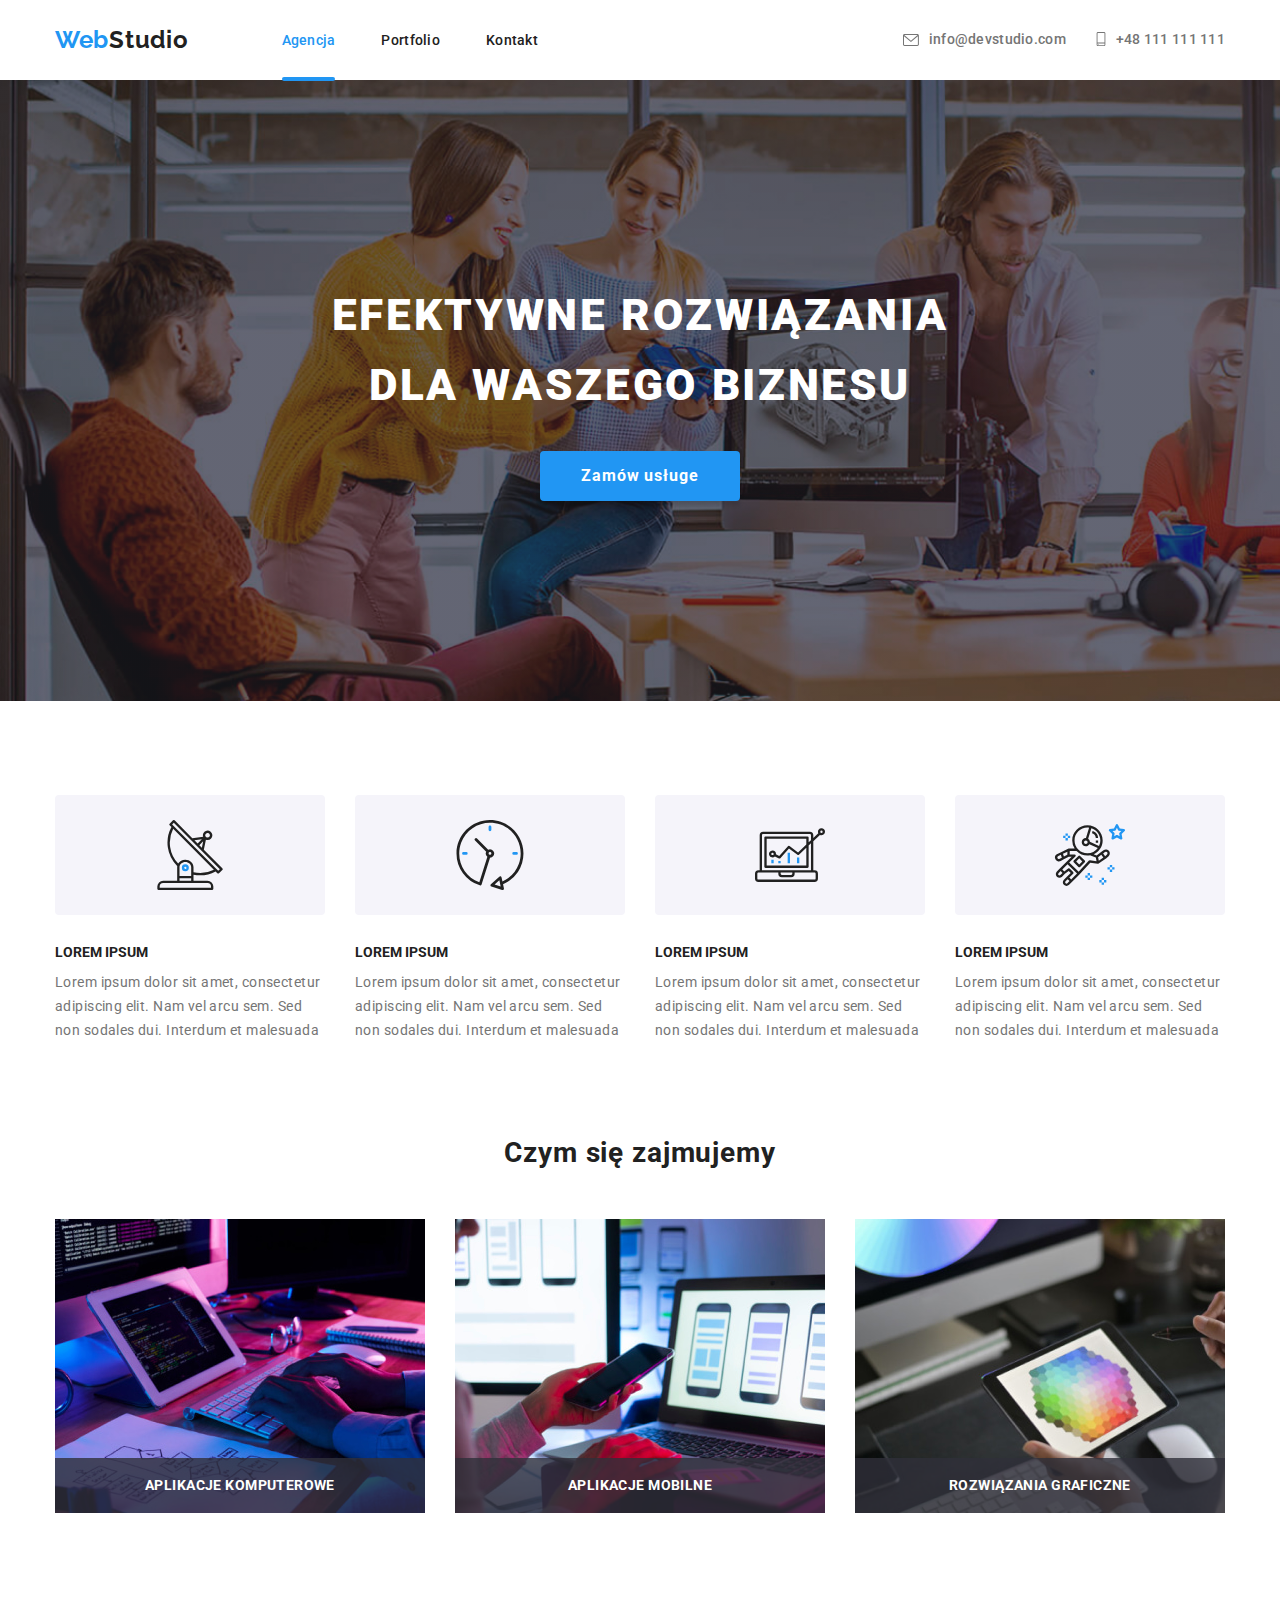
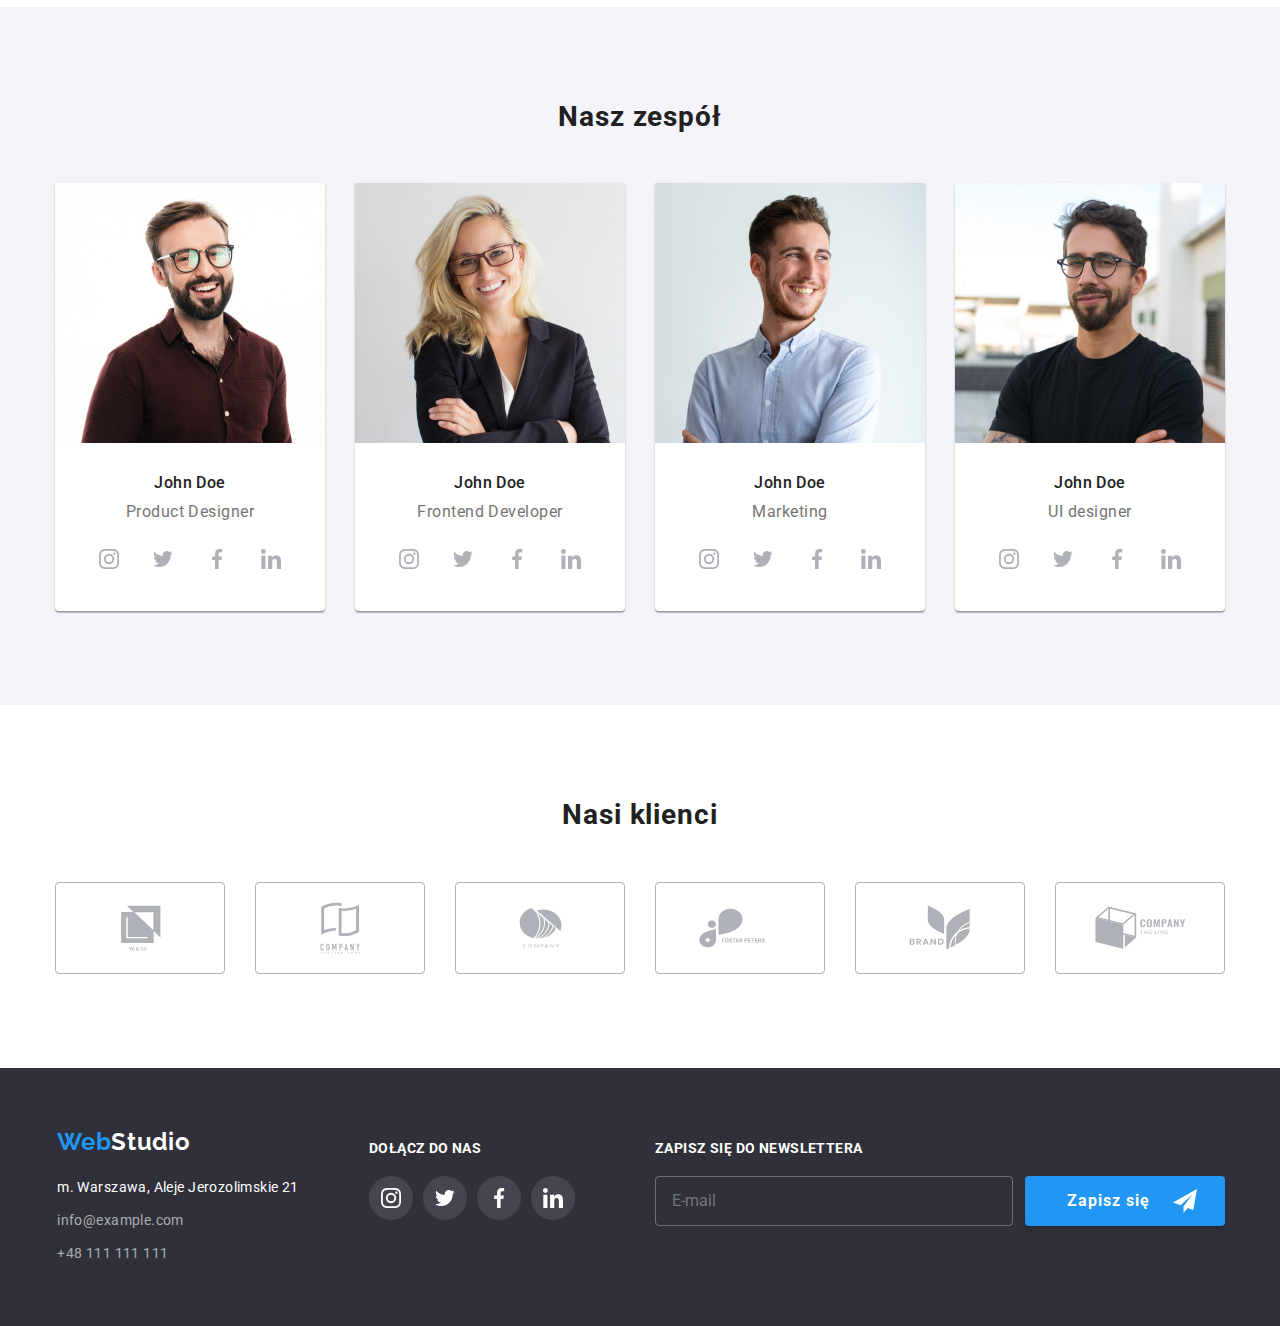
==== commit 23273cdc: "poprawki" ====
--- a/index.html
+++ b/index.html
@@ -151,7 +151,12 @@
         <nav>
           <ul class="nav-mobile-list">
             <li>
-              <a class="nav-mobile-list__link" href="index.html">Agencja</a>
+              <a
+                class="nav-mobile-list__link"
+                id="current-side"
+                href="index.html"
+                >Agencja</a
+              >
             </li>
             <li>
               <a class="nav-mobile-list__link" href="portfolio.html"
@@ -165,14 +170,18 @@
           <li>
             <a
               class="mobile-contacts-list__link"
-              href="mailto:info@devstudio.com"
-            >
-              info@devstudio.com</a
+              id="current-side"
+              href="tel:+48111111111"
+            >
+              +48 111 111 111</a
             >
           </li>
           <li>
-            <a class="mobile-contacts-list__link" href="tel:+48111111111">
-              +48 111 111 111</a
+            <a
+              class="mobile-contacts-list__link"
+              href="mailto:info@devstudio.com"
+            >
+              info@devstudio.com</a
             >
           </li>
         </ul>
--- a/css/main.min.css
+++ b/css/main.min.css
@@ -1 +1 @@
-body{font-family:"Roboto","Raleway",sans-serif;color:#212121;max-width:1600px;min-width:320px}*,*{box-sizing:border-box;margin:0px;padding:0px}a{text-decoration:none}img{display:block}ul{list-style:none;margin:0px;padding:0px}address{font-style:normal}.container{min-width:320px;max-width:1200px;padding-left:15px;padding-right:15px;margin-left:auto;margin-right:auto}.container--flex{display:flex}.section{padding-top:60px;padding-bottom:60px}@media screen and (min-width: 1200px){.section{padding-top:94px;padding-bottom:94px}}.button{display:block;margin-left:auto;margin-right:auto;font-weight:700;font-size:16px;line-height:1.87;letter-spacing:.06em;background-color:#2196f3;color:#fff;cursor:pointer;border:0px;box-shadow:0px 4px 4px rgba(0,0,0,.15);border-radius:4px;transition:transform 250ms cubic-bezier(0.4, 0, 0.2, 1)}.button:hover{transform:scale(1.05)}.primary-header{font-size:28px;text-align:center;margin-bottom:50px;letter-spacing:.03em;color:#212121}.logo{font-family:"Raleway";font-weight:700;font-size:24px;color:#2196f3;letter-spacing:.03em;line-height:1.19}.logo--black{color:#212121}.logo--white{color:#fff}.visually-hidden{-moz-appearance:none;-webkit-appearance:none;appearance:none}.circular-button{width:30px;height:30px;background-color:#fff;border:1px solid rgba(0,0,0,.1);border-radius:50%;cursor:pointer;transition:fill 25s cubic-bezier(0.4, 0, 0.2, 1);transition:background-color 250ms cubic-bezier(0.4, 0, 0.2, 1)}.circular-button:hover,.circular-button:focus{background:#2196f3;fill:#fff;box-shadow:0px 3px 1px rgba(0,0,0,.1),0px 1px 2px rgba(0,0,0,.08),0px 2px 2px rgba(0,0,0,.12)}.page-header{border:1px solid #ececec}.menu-toggle{margin-top:auto;margin-bottom:auto;max-height:28px;max-width:28px;display:flex;align-items:center;justify-content:center;padding:0;background-color:rgba(0,0,0,0);cursor:pointer;border:none;outline:none;background-color:rgba(0,0,0,0);margin-left:auto;outline:none}.menu-toggle__icon{width:28px;height:28px}.nav{padding-top:16px;padding-bottom:16px}@media screen and (min-width: 768px){.menu-toggle{display:none}}@media screen and (max-width: 768px){.nav__list{display:none}.header-contacts-list{display:none}}@media screen and (min-width: 768px){.nav{display:flex;padding-top:26px;padding-bottom:25px}.nav__logo{margin-right:93px}.nav__list{display:flex;align-items:center;gap:60px}.nav__link{font-weight:500;font-size:14px;color:#212121;letter-spacing:.02em;line-height:1.14;position:relative;transition:color 250ms cubic-bezier(0.4, 0, 0.2, 1)}.nav__link:hover,.nav__link:focus{color:#2196f3}.header-contacts-list{align-items:unset;display:flex;flex-direction:column;margin-left:auto;gap:10px;padding-top:21px}.header-contacts-list__link{font-weight:500;font-size:14px;color:#757575;letter-spacing:.02em;line-height:1.14;display:flex;transition:color 250ms cubic-bezier(0.4, 0, 0.2, 1)}.header-contacts-list__link:hover,.header-contacts-list__link:focus{color:#2196f3}.header-contacts-list__icon-mail{fill:currentColor;margin-right:10px;display:flex;width:14px;height:10px}.header-contacts-list__icon-phone{fill:currentColor;margin-right:10px;display:flex;width:10px;height:14px}.header-contacts-list__icon--alignment{margin-top:2px}.current-side{color:#2196f3}.current-side::after{content:" ";border-radius:2px;height:4px;background-color:#2196f3;display:block;position:absolute;top:44.5px;width:100%}}@media screen and (min-width: 1200px){.nav__list{gap:46px}.header-contacts-list{padding:0;flex-direction:row;align-items:center;gap:30px}.header-contacts-list__icon-mail{width:16px;height:12px}.header-contacts-list__icon-phone{height:16px}}.hero{padding-bottom:118px;padding-top:118px;background-image:linear-gradient(rgba(47, 48, 58, 0.4), rgba(47, 48, 58, 0.4)),url(../images/hero-mobile.jpg);background-size:cover;background-repeat:no-repeat}.hero__header{font-weight:900;font-size:26px;line-height:1.66;letter-spacing:.06em;color:#fff;margin-bottom:30px;max-width:405px;margin-left:auto;margin-right:auto;text-align:center}.hero__button{padding:10px 41px}@media screen and (max-width: 768px)and (min-device-pixel-ratio: 2),(-webkit-min-device-pixel-ratio: 2),(min-resolution: 192dpi),(min-resolution: 2dppx){.hero{background-image:linear-gradient(rgba(47, 48, 58, 0.4), rgba(47, 48, 58, 0.4)),url(../images/hero-mobile@2.jpg)}}@media(min-width: 768px){.hero{background-image:linear-gradient(rgba(47, 48, 58, 0.4), rgba(47, 48, 58, 0.4)),url(../images/hero-tablet.jpg)}}@media(min-width: 768px)and (min-device-pixel-ratio: 2),(min-width: 768px)and (-webkit-min-device-pixel-ratio: 2),(min-width: 768px)and (min-resolution: 192dpi),(min-width: 768px)and (min-resolution: 2dppx){.hero{background-image:linear-gradient(rgba(47, 48, 58, 0.4), rgba(47, 48, 58, 0.4)),url(../images/hero-tablet@2.jpg)}}@media(min-width: 1200px){.hero{padding-top:200px;padding-bottom:200px;background-image:linear-gradient(rgba(47, 48, 58, 0.4), rgba(47, 48, 58, 0.4)),url(../images/hero-desktop.jpg)}.hero__header{font-size:44px;max-width:696px}}@media(min-width: 1200px)and (min-device-pixel-ratio: 2),(min-width: 1200px)and (-webkit-min-device-pixel-ratio: 2),(min-width: 1200px)and (min-resolution: 192dpi),(min-width: 1200px)and (min-resolution: 2dppx){.hero{background-image:linear-gradient(rgba(47, 48, 58, 0.4), rgba(47, 48, 58, 0.4)),url(../images/hero-desktop@2.jpg)}}.descriptions-section{padding-top:60px;padding-bottom:60px}.descriptions-list{display:flex;flex-direction:column;place-items:center;gap:30px}.descriptions-list__icon-background{max-width:450px;height:120px;background-color:#f5f4fa;border-radius:4px;display:flex;justify-content:center;align-items:center;margin-bottom:30px}.descriptions-list__icon{fill:#2196f3;height:70px}.descriptions-list__headers{text-align:center;font-weight:700;font-size:14px;line-height:1.14;margin-bottom:10px}.descriptions-list__texts{font-size:14px;font-weight:400;color:#757575;line-height:1.71;letter-spacing:.03em;max-width:450px}@media screen and (min-width: 768px){.descriptions-section{padding-bottom:45px}.descriptions-list{flex-direction:row;flex-wrap:wrap;gap:30px;justify-content:center;width:800px;margin-left:auto;margin-right:auto}.descriptions-list__icon-background{max-width:354px}.descriptions-list__headers{text-align:start;margin-top:20px;margin:0;font-weight:700;font-size:14px;line-height:1.14;margin-bottom:10px;width:270px}.descriptions-list__texts{font-size:14px;font-weight:400;color:#757575;line-height:1.71;letter-spacing:.03em;width:354px;margin-left:auto;margin-right:auto}}@media screen and (min-width: 1200px){.descriptions-section{padding-top:94px;padding-bottom:0px}.descriptions-list{flex-direction:row;flex-wrap:wrap;gap:30px;justify-content:center;width:auto}.descriptions-list__icon-background{width:270px}.descriptions-list__headers{text-align:start;margin-top:20px;margin:0;font-weight:700;font-size:14px;line-height:1.14;margin-bottom:10px;width:270px}.descriptions-list__texts{font-size:14px;font-weight:400;color:#757575;line-height:1.71;letter-spacing:.03em;width:270px;margin-left:auto;margin-right:auto}}.what-we-do-list{display:flex;text-align:center;gap:30px}.what-we-do-list__item{position:relative;text-align:center}.what-we-do-list__content{padding-top:27px;padding-bottom:27px;width:370px;font-weight:700;font-size:14px;line-height:1.14px;letter-spacing:.03em;text-transform:uppercase;color:#fff;background:rgba(47,48,58,.8);position:absolute;bottom:0}.hide-mobile{display:none}@media screen and (min-width: 1200px){.hide-mobile{display:block}}.team-section{background:#f5f4fa}.team-list{display:flex;flex-wrap:wrap;gap:30px;justify-content:center;max-width:450px;margin-left:auto;margin-right:auto}.team-member-card{background:#fff;box-shadow:0px 1px 3px rgba(0,0,0,.12),0px 1px 1px rgba(0,0,0,.14),0px 2px 1px rgba(0,0,0,.2);border-radius:0px 0px 4px 4px;padding-bottom:30px}.team-member-card__img{object-fit:cover;width:100%}.team-member-card__name{font-weight:500;font-size:16px;line-height:1.19;letter-spacing:.03em;text-align:center;padding-top:30px;margin-bottom:10px}.team-member-card__profession{color:#757575;line-height:1.19;letter-spacing:.03em;text-align:center}.team-socials-list{display:flex;gap:10px;justify-content:center}.team-socials-list__link{width:44px;height:44px;border-radius:50%;padding:12px;margin-top:16px;display:block;transition:background-color 250ms cubic-bezier(0.4, 0, 0.2, 1)}.team-socials-list__link:hover,.team-socials-list__link:focus{background:#2196f3}.team-socials-list__link:hover .team-socials-list__icon,.team-socials-list__link:focus .team-socials-list__icon{fill:#fff}.team-socials-list__icon{fill:#afb1b8;transition:fill 250ms cubic-bezier(0.4, 0, 0.2, 1)}@media screen and (min-width: 768px){.team-list{max-width:738px;margin-left:auto;margin-right:auto;justify-content:center}.team-member-card__img{width:354px}}@media screen and (min-width: 1200px){.team-list{max-width:1200px}.team-member-card__img{width:270px}}.clients-list{margin-left:auto;margin-right:auto;max-width:450px;height:320px;display:grid;grid-template-columns:repeat(2, 1fr);gap:6%;justify-content:center}.clients-list__link{max-width:210px;height:92px;border:1px solid #afb1b8;border-radius:4px;align-items:center;justify-content:center;display:flex;transition:border-color 250ms cubic-bezier(0.4, 0, 0.2, 1)}.clients-list__link:hover,.clients-list__link:focus{border-color:#2196f3}.clients-list__link:hover .clients-list__icon,.clients-list__link:focus .clients-list__icon{fill:#2196f3}.clients-list__icon{fill:#afb1b8;transition:fill 250ms cubic-bezier(0.4, 0, 0.2, 1)}@media screen and (min-width: 768px){.clients-list{grid-template-columns:repeat(3, 1fr);max-width:742px;height:214px;gap:30px;margin-left:auto;margin-right:auto}.clients-list__link{max-width:227px}}@media screen and (min-width: 1200px){.clients-list{height:92px;width:auto;grid-template-columns:repeat(6, 1fr)}.clients-list__link{width:170px}}.page-footer{background:#2f303a;padding:60px 0px}.contacts-section{display:flex;flex-direction:column;place-items:center}.contacts-section__logo{margin-bottom:20px}.contacts-section__list{display:flex;flex-direction:column;place-items:center}.contacts-section__street{font-size:14px;color:#fff;line-height:1.71;letter-spacing:.03em}.contacts-section__link{color:rgba(255,255,255,.6);font-size:14px;font-weight:400;line-height:1.71;letter-spacing:.03em;transition:color 250ms cubic-bezier(0.4, 0, 0.2, 1);margin-top:9px;display:block}.contacts-section__link:hover,.contacts-section__link:focus{color:#2196f3}.footer-headers{font-weight:700;font-size:14px;color:#fff;margin-bottom:20px;letter-spacing:.03em;text-transform:uppercase;margin-top:12px;text-align:center}.footer-socials-section{margin-top:60px;margin-bottom:60px}.footer-socials-section__list{display:flex;gap:10px;width:206px;margin-left:auto;margin-right:auto}.footer-socials-section__link{width:44px;height:44px;border-radius:50%;padding:12px;display:block;background:rgba(255,255,255,.1);transition:background-color 250ms cubic-bezier(0.4, 0, 0.2, 1)}.footer-socials-section__link:hover,.footer-socials-section__link:focus{background:#2196f3}.footer-socials-section__icon{fill:#fff}.newsletter-form{display:flex;flex-direction:column;place-items:center}.newsletter-form__input{width:308px;height:50px;border-radius:4px;border:1px solid rgba(255,255,255,.3);background-color:rgba(0,0,0,0);padding-left:16px;color:#fff;transition:border 250ms cubic-bezier(0.4, 0, 0.2, 1)}.newsletter-form__input:focus{outline:none;border:1px solid #2196f3}.newsletter-button{width:200px;height:50px;margin-top:20px;position:relative;box-shadow:0px 4px 4px rgba(0,0,0,.15);border-radius:4px;background:#2196f3;color:#fff;font-weight:700;font-size:16px;border:none;letter-spacing:.06em;line-height:1.87;cursor:pointer;transition:transform 250ms cubic-bezier(0.4, 0, 0.2, 1)}.newsletter-button__content{position:absolute;top:10px;left:42px}.newsletter-button__icon{position:absolute;top:13px;left:148px}.newsletter-button:hover{transform:scale(1.03)}@media screen and (min-width: 480px){.newsletter-form__input{width:358px}}@media screen and (min-width: 768px){.container--wrap{display:flex;flex-wrap:wrap}.contacts-section{margin-left:auto;margin-right:144px}.footer-socials-section{margin-right:auto;margin-top:0;margin-bottom:0}.newsletter-section{margin-top:60px;margin-left:auto;margin-right:auto;padding-right:109px;padding-left:109px}}@media screen and (min-width: 1200px){.container--wrap{flex-wrap:nowrap}.newsletter-form{flex-direction:row}.newsletter-button{margin-top:0;margin-left:12px}.footer-headers{text-align:start}.contacts-section{margin-right:70px;place-items:normal}.contacts-section__list{place-items:normal}.footer-socials-section__list{margin-right:78px}.newsletter-section{padding:0;margin:0}}.backdrop{width:100%;height:100%;display:grid;place-items:center;position:fixed;background:rgba(0,0,0,.2);transition:opacity 250ms cubic-bezier(0.4, 0, 0.2, 1),visibility 250ms cubic-bezier(0.4, 0, 0.2, 1);z-index:1}.is-hidden{visibility:hidden;opacity:0;pointer-events:none}.modal-window{background:#fff;box-shadow:0px 1px 3px rgba(0,0,0,.12),0px 1px 1px rgba(0,0,0,.14),0px 2px 1px rgba(0,0,0,.2);border-radius:4px;position:relative;padding:40px}.modal-window__header{font-weight:700;font-size:20px;letter-spacing:.03em;line-height:1.15;text-align:center;max-width:370px}.modal-window__button{padding:10px 76px;display:block;margin:0 auto}.modal-window__circular-button{top:8px;right:8px;position:absolute}.modal-window__form{max-width:370px}.modal-labels{display:flex;flex-direction:column;gap:4px;font-weight:400;font-size:12px;letter-spacing:.01em;line-height:1.16;color:#757575;margin-top:10px;position:relative}.modal-labels__input{max-width:370px;height:40px;border:1px solid rgba(33,33,33,.2);border-radius:4px;padding-left:42px;transition:border 250ms cubic-bezier(0.4, 0, 0.2, 1)}.modal-labels__input:focus{outline:none;border:1px solid #2196f3}.modal-labels__input:focus+.modal-labels__icon{fill:#2196f3}.modal-labels__icon{fill:#212121;position:absolute;bottom:14px;left:15px;transition:fill 250ms cubic-bezier(0.4, 0, 0.2, 1)}.modal-labels__textarea{max-width:370px;height:120px;border:1px solid rgba(33,33,33,.2);border-radius:4px;resize:none;padding-left:16px;padding-top:12px;transition:border 250ms cubic-bezier(0.4, 0, 0.2, 1)}.modal-labels__textarea:focus{outline:none;border-color:#2196f3}.checkbox-label{display:inline-block;font-weight:400;font-size:12px;letter-spacing:.03em;line-height:1.17;color:#757575;margin-top:20px;margin-bottom:30px;padding-left:24px;position:relative}.checkbox-label:before{position:absolute;bottom:2px;left:0px;content:"";width:16px;height:16px;border:2px solid #212121;border-radius:2px;cursor:pointer;transition:background-color 250ms cubic-bezier(0.4, 0, 0.2, 1)}.checkbox-label__link{color:#2196f3;text-decoration:underline;font-weight:400;font-size:12px;letter-spacing:.03em;line-height:1.16}.checkbox:checked+.checkbox-label:before{background-color:#2196f3;border:none;background-image:url(../images/checked.svg);background-repeat:no-repeat;background-position:center}@media screen and (min-width: 1200px){.modal-window__form{max-width:448px}.modal-window__header{max-width:448px}.modal-labels__input{max-width:448px}.modal-labels__textarea{max-width:448px}.checkbox-label{font-size:14px;padding-left:36px}.checkbox-label:before{bottom:1.5px;left:12px}.checkbox-label__link{font-size:14px}}.menu-container{transition:.3s ease-in-out;transform:translateX(-120%);position:fixed;top:0px;width:100%;height:100%;background-color:#fff;padding-top:48px;padding-bottom:48px;padding-left:40px;display:flex;flex-direction:column;z-index:5}.menu-container__circular-button{width:40px;height:40px;position:absolute;top:20px;right:25px}.menu-container.is-open{transform:translateX(0%)}.nav-mobile-list{display:flex;flex-direction:column;gap:36px}.nav-mobile-list__link{font-weight:500;font-size:40px;color:#212121;letter-spacing:.02em;line-height:1.175;position:relative;transition:color 250ms cubic-bezier(0.4, 0, 0.2, 1)}.nav-mobile-list__link:hover,.nav-mobile-list__link:focus{color:#2196f3}.mobile-contacts-list{display:flex;flex-direction:column;gap:32px;margin-top:auto;margin-bottom:64px}.mobile-contacts-list__link{font-weight:500;font-size:24px;letter-spacing:.02em;line-height:1.17;color:#757575}.mobile-socials-list{display:flex}.mobile-socials-list__link{font-weight:500;font-size:18px;letter-spacing:.02em;line-height:1.22;color:#2196f3;padding-left:10px;padding-right:10px}.mobile-socials-list__decoration{border-right:1px solid rgba(33,33,33,.2)}@media(max-width: 400px){.mobile-socials-list{width:250px;display:flex;flex-wrap:wrap;gap:10px}}.buttons-section{padding-top:60px;padding-bottom:40px}.buttons-section__list{display:flex;flex-wrap:wrap;gap:8px;max-width:450px;margin-left:auto;margin-right:auto}.buttons-section__button{background:#f5f4fa;font-weight:500;font-size:16px;line-height:1.71;letter-spacing:.03em;cursor:pointer;border-radius:4px;border:none;padding:6px 22px;transition:background-color 250ms cubic-bezier(0.4, 0, 0.2, 1),color 250ms cubic-bezier(0.4, 0, 0.2, 1)}.buttons-section__button:focus,.buttons-section__button:hover{background:#2196f3;color:#fff;box-shadow:0px 3px 1px rgba(0,0,0,.1),0px 1px 2px rgba(0,0,0,.08),0px 2px 2px rgba(0,0,0,.12)}@media screen and (min-width: 768px){.buttons-section{padding-top:60px;padding-bottom:30px}.buttons-section__list{display:flex;flex-wrap:wrap;justify-content:center;gap:8px;max-width:738px}}.grid-section{padding-bottom:60px}.grid{max-width:450px;display:grid;grid-template-columns:repeat(1, 1fr);gap:30px;justify-content:center;margin-left:auto;margin-right:auto}.project-card{position:relative;overflow:hidden}.project-card__img{object-fit:cover;width:100%}.project-card:hover{box-shadow:0px 1px 1px rgba(0,0,0,.12),0px 4px 4px rgba(0,0,0,.06),1px 4px 6px rgba(0,0,0,.16);cursor:pointer}.project-card:hover .overlay{transform:translatey(0%)}.project-card__figcaption{border-bottom:1px solid #eee;border-left:1px solid #eee;border-right:1px solid #eee;background-color:#fff;position:relative}.project-card__name{font-weight:700;font-size:18px;line-height:2;padding-left:24px;padding-top:20px}.project-card__role{color:#757575;margin-top:4px;padding-left:24px;padding-bottom:20px;line-height:1.87}.overlay{background:rgba(33,150,243,.9);height:100%;padding-left:24px;padding-right:24px;padding-bottom:80px;position:absolute;transform:translatey(100%);bottom:0;left:0;transition:transform 250ms cubic-bezier(0.4, 0, 0.2, 1);display:flex;align-items:center}.overlay__text{font-weight:400;font-size:18px;line-height:1.55;letter-spacing:.03em;color:#fff}@media screen and (min-width: 768px){.grid{grid-template-columns:repeat(2, 1fr);max-width:738px;margin-left:auto;margin-right:auto}.project-card__img{width:354px}}@media screen and (min-width: 1200px){.grid{grid-template-columns:repeat(3, 1fr);max-width:1200px}.project-card__img{width:370px}}/*# sourceMappingURL=main.min.css.map */+body{font-family:"Roboto","Raleway",sans-serif;color:#212121;max-width:1600px;min-width:320px}*,*{box-sizing:border-box;margin:0px;padding:0px}a{text-decoration:none}img{display:block}ul{list-style:none;margin:0px;padding:0px}address{font-style:normal}:focus{outline:none}.container{min-width:320px;max-width:1200px;padding-left:15px;padding-right:15px;margin-left:auto;margin-right:auto}.container--flex{display:flex}.section{padding-top:60px;padding-bottom:60px}@media screen and (min-width: 1200px){.section{padding-top:94px;padding-bottom:94px}}.button{display:block;margin-left:auto;margin-right:auto;font-weight:700;font-size:16px;line-height:1.87;letter-spacing:.06em;background-color:#2196f3;color:#fff;cursor:pointer;border:0px;box-shadow:0px 4px 4px rgba(0,0,0,.15);border-radius:4px;transition:transform 250ms cubic-bezier(0.4, 0, 0.2, 1)}.button:hover{transform:scale(1.05)}.primary-header{font-size:28px;text-align:center;margin-bottom:50px;letter-spacing:.03em;color:#212121}.logo{font-family:"Raleway";font-weight:700;font-size:24px;color:#2196f3;letter-spacing:.03em;line-height:1.19}.logo--black{color:#212121}.logo--white{color:#fff}.visually-hidden{-moz-appearance:none;-webkit-appearance:none;appearance:none}.circular-button{width:30px;height:30px;background-color:#fff;border:1px solid rgba(0,0,0,.1);border-radius:50%;cursor:pointer;transition:fill 25s cubic-bezier(0.4, 0, 0.2, 1);transition:background-color 250ms cubic-bezier(0.4, 0, 0.2, 1)}.circular-button:hover,.circular-button:focus{background:#2196f3;fill:#fff;box-shadow:0px 3px 1px rgba(0,0,0,.1),0px 1px 2px rgba(0,0,0,.08),0px 2px 2px rgba(0,0,0,.12)}.page-header{border:1px solid #ececec}.menu-toggle{margin-top:auto;margin-bottom:auto;max-height:28px;max-width:28px;display:flex;align-items:center;justify-content:center;padding:0;background-color:rgba(0,0,0,0);cursor:pointer;border:none;outline:none;background-color:rgba(0,0,0,0);margin-left:auto;outline:none}.menu-toggle__icon{width:28px;height:28px}.nav{padding-top:16px;padding-bottom:16px}@media screen and (min-width: 768px){.menu-toggle{display:none}}@media screen and (max-width: 768px){.nav__list{display:none}.header-contacts-list{display:none}}@media screen and (min-width: 768px){.nav{display:flex;padding-top:26px;padding-bottom:25px}.nav__logo{margin-right:93px}.nav__list{display:flex;align-items:center;gap:60px}.nav__link{font-weight:500;font-size:14px;color:#212121;letter-spacing:.02em;line-height:1.14;position:relative;transition:color 250ms cubic-bezier(0.4, 0, 0.2, 1)}.nav__link:hover,.nav__link:focus{color:#2196f3}.header-contacts-list{align-items:unset;display:flex;flex-direction:column;margin-left:auto;gap:10px;padding-top:21px}.header-contacts-list__link{font-weight:500;font-size:14px;color:#757575;letter-spacing:.02em;line-height:1.14;display:flex;transition:color 250ms cubic-bezier(0.4, 0, 0.2, 1)}.header-contacts-list__link:hover,.header-contacts-list__link:focus{color:#2196f3}.header-contacts-list__icon-mail{fill:currentColor;margin-right:10px;display:flex;width:14px;height:10px}.header-contacts-list__icon-phone{fill:currentColor;margin-right:10px;display:flex;width:10px;height:14px}.header-contacts-list__icon--alignment{margin-top:2px}.current-side{color:#2196f3}.current-side::after{content:" ";border-radius:2px;height:4px;background-color:#2196f3;display:block;position:absolute;top:44.5px;width:100%}}@media screen and (min-width: 1200px){.nav__list{gap:46px}.header-contacts-list{padding:0;flex-direction:row;align-items:center;gap:30px}.header-contacts-list__icon-mail{width:16px;height:12px}.header-contacts-list__icon-phone{height:16px}}#current-side{color:#2196f3}.hero{padding-bottom:118px;padding-top:118px;background-image:linear-gradient(rgba(47, 48, 58, 0.4), rgba(47, 48, 58, 0.4)),url(../images/hero-mobile.jpg);background-size:cover;background-repeat:no-repeat}.hero__header{font-weight:900;font-size:26px;line-height:1.61;letter-spacing:.06em;color:#fff;margin-bottom:30px;max-width:365px;margin-left:auto;margin-right:auto;text-align:center}.hero__button{padding:10px 41px}@media screen and (max-width: 768px)and (min-device-pixel-ratio: 2),(-webkit-min-device-pixel-ratio: 2),(min-resolution: 192dpi),(min-resolution: 2dppx){.hero{background-image:linear-gradient(rgba(47, 48, 58, 0.4), rgba(47, 48, 58, 0.4)),url(../images/hero-mobile@2.jpg)}}@media(min-width: 768px){.hero{background-image:linear-gradient(rgba(47, 48, 58, 0.4), rgba(47, 48, 58, 0.4)),url(../images/hero-tablet.jpg)}}@media(min-width: 768px)and (min-device-pixel-ratio: 2),(min-width: 768px)and (-webkit-min-device-pixel-ratio: 2),(min-width: 768px)and (min-resolution: 192dpi),(min-width: 768px)and (min-resolution: 2dppx){.hero{background-image:linear-gradient(rgba(47, 48, 58, 0.4), rgba(47, 48, 58, 0.4)),url(../images/hero-tablet@2.jpg)}}@media(min-width: 1200px){.hero{padding-top:200px;padding-bottom:200px;background-image:linear-gradient(rgba(47, 48, 58, 0.4), rgba(47, 48, 58, 0.4)),url(../images/hero-desktop.jpg)}.hero__header{font-size:44px;max-width:696px}}@media(min-width: 1200px)and (min-device-pixel-ratio: 2),(min-width: 1200px)and (-webkit-min-device-pixel-ratio: 2),(min-width: 1200px)and (min-resolution: 192dpi),(min-width: 1200px)and (min-resolution: 2dppx){.hero{background-image:linear-gradient(rgba(47, 48, 58, 0.4), rgba(47, 48, 58, 0.4)),url(../images/hero-desktop@2.jpg)}}.descriptions-section{padding-top:60px;padding-bottom:60px}.descriptions-list{display:flex;flex-direction:column;place-items:center;gap:30px}.descriptions-list__icon-background{max-width:450px;height:120px;background-color:#f5f4fa;border-radius:4px;display:flex;justify-content:center;align-items:center;margin-bottom:30px}.descriptions-list__icon{fill:#2196f3;height:70px}.descriptions-list__headers{text-align:center;font-weight:700;font-size:14px;line-height:1.14;margin-bottom:10px}.descriptions-list__texts{font-size:14px;font-weight:400;color:#757575;line-height:1.71;letter-spacing:.03em;max-width:450px}@media screen and (min-width: 768px){.descriptions-section{padding-bottom:45px}.descriptions-list{flex-direction:row;flex-wrap:wrap;gap:30px;justify-content:center;width:738px;margin-left:auto;margin-right:auto}.descriptions-list__icon-background{max-width:354px}.descriptions-list__headers{text-align:start;margin-top:20px;margin:0;font-weight:700;font-size:14px;line-height:1.14;margin-bottom:10px;width:270px}.descriptions-list__texts{font-size:14px;font-weight:400;color:#757575;line-height:1.71;letter-spacing:.03em;width:354px;margin-left:auto;margin-right:auto}}@media screen and (min-width: 1200px){.descriptions-section{padding-top:94px;padding-bottom:0px}.descriptions-list{flex-direction:row;flex-wrap:wrap;gap:30px;justify-content:center;width:auto}.descriptions-list__icon-background{width:270px}.descriptions-list__headers{text-align:start;margin-top:20px;margin:0;font-weight:700;font-size:14px;line-height:1.14;margin-bottom:10px;width:270px}.descriptions-list__texts{font-size:14px;font-weight:400;color:#757575;line-height:1.71;letter-spacing:.03em;width:270px;margin-left:auto;margin-right:auto}}.what-we-do-list{display:flex;text-align:center;gap:30px}.what-we-do-list__item{position:relative;text-align:center}.what-we-do-list__content{padding-top:27px;padding-bottom:27px;width:370px;font-weight:700;font-size:14px;line-height:1.14px;letter-spacing:.03em;text-transform:uppercase;color:#fff;background:rgba(47,48,58,.8);position:absolute;bottom:0}.hide-mobile{display:none}@media screen and (min-width: 1200px){.hide-mobile{display:block}}.team-section{background:#f5f4fa}.team-list{display:flex;flex-wrap:wrap;gap:30px;justify-content:center;max-width:450px;margin-left:auto;margin-right:auto}.team-member-card{background:#fff;box-shadow:0px 1px 3px rgba(0,0,0,.12),0px 1px 1px rgba(0,0,0,.14),0px 2px 1px rgba(0,0,0,.2);border-radius:0px 0px 4px 4px;padding-bottom:30px}.team-member-card__img{object-fit:cover;width:100%}.team-member-card__name{font-weight:500;font-size:16px;line-height:1.19;letter-spacing:.03em;text-align:center;padding-top:30px;margin-bottom:10px}.team-member-card__profession{color:#757575;line-height:1.19;letter-spacing:.03em;text-align:center}.team-socials-list{display:flex;gap:10px;justify-content:center}.team-socials-list__link{width:44px;height:44px;border-radius:50%;padding:12px;margin-top:16px;display:block;transition:background-color 250ms cubic-bezier(0.4, 0, 0.2, 1)}.team-socials-list__link:hover,.team-socials-list__link:focus{background:#2196f3}.team-socials-list__link:hover .team-socials-list__icon,.team-socials-list__link:focus .team-socials-list__icon{fill:#fff}.team-socials-list__icon{fill:#afb1b8;transition:fill 250ms cubic-bezier(0.4, 0, 0.2, 1)}@media screen and (min-width: 768px){.team-list{max-width:738px;margin-left:auto;margin-right:auto;justify-content:center}.team-member-card__img{width:354px}}@media screen and (min-width: 1200px){.team-list{max-width:1200px}.team-member-card__img{width:270px}}.clients-list{margin-left:auto;margin-right:auto;max-width:450px;height:320px;display:grid;grid-template-columns:repeat(2, 1fr);gap:6%;justify-content:center}.clients-list__link{max-width:210px;height:92px;border:1px solid #afb1b8;border-radius:4px;align-items:center;justify-content:center;display:flex;transition:border-color 250ms cubic-bezier(0.4, 0, 0.2, 1)}.clients-list__link:hover,.clients-list__link:focus{border-color:#2196f3}.clients-list__link:hover .clients-list__icon,.clients-list__link:focus .clients-list__icon{fill:#2196f3}.clients-list__icon{fill:#afb1b8;transition:fill 250ms cubic-bezier(0.4, 0, 0.2, 1)}@media screen and (min-width: 768px){.clients-list{grid-template-columns:repeat(3, 1fr);max-width:742px;height:214px;gap:30px;margin-left:auto;margin-right:auto}.clients-list__link{max-width:227px}}@media screen and (min-width: 1200px){.clients-list{height:92px;width:auto;grid-template-columns:repeat(6, 1fr)}.clients-list__link{width:170px}}.page-footer{background:#2f303a;padding:60px 0px}.contacts-section{display:flex;flex-direction:column;place-items:center}.contacts-section__logo{margin-bottom:20px}.contacts-section__list{display:flex;flex-direction:column;place-items:center}.contacts-section__street{font-size:14px;color:#fff;line-height:1.71;letter-spacing:.03em}.contacts-section__link{color:rgba(255,255,255,.6);font-size:14px;font-weight:400;line-height:1.71;letter-spacing:.03em;transition:color 250ms cubic-bezier(0.4, 0, 0.2, 1);margin-top:9px;display:block}.contacts-section__link:hover,.contacts-section__link:focus{color:#2196f3}.footer-headers{font-weight:700;font-size:14px;color:#fff;margin-bottom:20px;letter-spacing:.03em;text-transform:uppercase;margin-top:12px;text-align:center}.footer-socials-section{margin-top:60px;margin-bottom:60px}.footer-socials-section__list{display:flex;gap:10px;width:206px;margin-left:auto;margin-right:auto}.footer-socials-section__link{width:44px;height:44px;border-radius:50%;padding:12px;display:block;background:rgba(255,255,255,.1);transition:background-color 250ms cubic-bezier(0.4, 0, 0.2, 1)}.footer-socials-section__link:hover,.footer-socials-section__link:focus{background:#2196f3}.footer-socials-section__icon{fill:#fff}.newsletter-form{display:flex;flex-direction:column;place-items:center}.newsletter-form__input{width:100%;max-width:450px;height:50px;border-radius:4px;border:1px solid rgba(255,255,255,.3);background-color:rgba(0,0,0,0);padding-left:16px;color:#fff;transition:border 250ms cubic-bezier(0.4, 0, 0.2, 1)}.newsletter-form__input:focus{outline:none;border:1px solid #2196f3}.newsletter-button{width:200px;height:50px;margin-top:20px;position:relative;box-shadow:0px 4px 4px rgba(0,0,0,.15);border-radius:4px;background:#2196f3;color:#fff;font-weight:700;font-size:16px;border:none;letter-spacing:.06em;line-height:1.87;cursor:pointer;transition:transform 250ms cubic-bezier(0.4, 0, 0.2, 1)}.newsletter-button__content{position:absolute;top:10px;left:42px}.newsletter-button__icon{position:absolute;top:13px;left:148px}.newsletter-button:hover{transform:scale(1.03)}@media screen and (min-width: 768px){.container--wrap{display:flex;flex-wrap:wrap}.contacts-section{margin-left:auto;margin-right:144px}.footer-socials-section{margin-right:auto;margin-top:0;margin-bottom:0}.newsletter-section{margin-top:60px;margin-left:auto;margin-right:auto;padding-left:63px;padding-right:63px}.newsletter-form__input{width:450px}}@media screen and (min-width: 1200px){.container--wrap{flex-wrap:nowrap}.newsletter-form{flex-direction:row}.newsletter-form__input{width:358px}.newsletter-button{margin-top:0;margin-left:12px}.footer-headers{text-align:start}.contacts-section{margin-right:70px;place-items:normal}.contacts-section__list{place-items:normal}.footer-socials-section__list{margin-right:78px}.newsletter-section{padding:0;margin:0}}.backdrop{width:100%;height:100%;display:grid;place-items:center;position:fixed;background:rgba(0,0,0,.2);transition:opacity 250ms cubic-bezier(0.4, 0, 0.2, 1),visibility 250ms cubic-bezier(0.4, 0, 0.2, 1);z-index:1}.is-hidden{visibility:hidden;opacity:0;pointer-events:none}.modal-window{background:#fff;box-shadow:0px 1px 3px rgba(0,0,0,.12),0px 1px 1px rgba(0,0,0,.14),0px 2px 1px rgba(0,0,0,.2);border-radius:4px;position:relative;padding:40px}.modal-window__header{font-weight:700;font-size:20px;letter-spacing:.03em;line-height:1.15;text-align:center;max-width:370px}.modal-window__button{padding:10px 76px;display:block;margin:0 auto}.modal-window__circular-button{top:8px;right:8px;position:absolute}.modal-window__form{max-width:370px}.modal-labels{display:flex;flex-direction:column;gap:4px;font-weight:400;font-size:12px;letter-spacing:.01em;line-height:1.16;color:#757575;margin-top:10px;position:relative}.modal-labels__input{max-width:370px;height:40px;border:1px solid rgba(33,33,33,.2);border-radius:4px;padding-left:42px;transition:border 250ms cubic-bezier(0.4, 0, 0.2, 1)}.modal-labels__input:focus{outline:none;border:1px solid #2196f3}.modal-labels__input:focus+.modal-labels__icon{fill:#2196f3}.modal-labels__icon{fill:#212121;position:absolute;bottom:14px;left:15px;transition:fill 250ms cubic-bezier(0.4, 0, 0.2, 1)}.modal-labels__textarea{max-width:370px;height:120px;border:1px solid rgba(33,33,33,.2);border-radius:4px;resize:none;padding-left:16px;padding-top:12px;transition:border 250ms cubic-bezier(0.4, 0, 0.2, 1)}.modal-labels__textarea:focus{outline:none;border-color:#2196f3}.checkbox-label{display:inline-block;font-weight:400;font-size:12px;letter-spacing:.03em;line-height:1.17;color:#757575;margin-top:20px;margin-bottom:30px;padding-left:24px;position:relative}.checkbox-label:before{position:absolute;bottom:6px;left:0px;content:"";width:16px;height:16px;border:2px solid #212121;border-radius:2px;cursor:pointer;transition:background-color 250ms cubic-bezier(0.4, 0, 0.2, 1)}.checkbox-label__link{color:#2196f3;text-decoration:underline;font-weight:400;font-size:12px;letter-spacing:.03em;line-height:1.16}.checkbox:checked+.checkbox-label:before{background-color:#2196f3;border:none;background-image:url(../images/checked.svg);background-repeat:no-repeat;background-position:center}@media screen and (min-width: 442px){.checkbox-label:before{bottom:1px}}@media screen and (min-width: 1200px){.modal-window__form{max-width:448px}.modal-window__header{max-width:448px}.modal-labels__input{max-width:448px}.modal-labels__textarea{max-width:448px}.checkbox-label{font-size:14px;padding-left:36px;margin-right:15px}.checkbox-label:before{bottom:1.5px;left:12px}.checkbox-label__link{font-size:14px}}.menu-container{transition:.3s ease-in-out;transform:translateX(-120%);position:fixed;top:0px;width:100%;height:100%;background-color:#fff;padding-top:48px;padding-bottom:48px;padding-left:40px;display:flex;flex-direction:column;z-index:5}.menu-container__circular-button{width:40px;height:40px;position:absolute;top:20px;right:25px}.menu-container.is-open{transform:translateX(0%)}.nav-mobile-list{display:flex;flex-direction:column;gap:36px}.nav-mobile-list__link{font-weight:500;font-size:40px;color:#212121;letter-spacing:.02em;line-height:1.175;position:relative;transition:color 250ms cubic-bezier(0.4, 0, 0.2, 1)}.nav-mobile-list__link:hover,.nav-mobile-list__link:focus{color:#2196f3}.mobile-contacts-list{display:flex;flex-direction:column;gap:32px;margin-top:auto;margin-bottom:64px}.mobile-contacts-list__link{font-weight:500;font-size:24px;letter-spacing:.02em;line-height:1.17;color:#757575}.mobile-socials-list{display:flex}.mobile-socials-list__link{font-weight:500;font-size:18px;letter-spacing:.02em;line-height:1.22;color:#2196f3;padding-left:10px;padding-right:10px}.mobile-socials-list__decoration{border-right:1px solid rgba(33,33,33,.2)}@media(max-width: 400px){.mobile-socials-list{width:250px;display:flex;flex-wrap:wrap;gap:10px}}.buttons-section{padding-top:60px;padding-bottom:40px}.buttons-section__list{display:flex;flex-wrap:wrap;gap:8px;max-width:450px;margin-left:auto;margin-right:auto}.buttons-section__button{background:#f5f4fa;font-weight:500;font-size:16px;line-height:1.71;letter-spacing:.03em;cursor:pointer;border-radius:4px;border:none;padding:6px 23px;transition:background-color 250ms cubic-bezier(0.4, 0, 0.2, 1),color 250ms cubic-bezier(0.4, 0, 0.2, 1)}.buttons-section__button:focus,.buttons-section__button:hover{background:#2196f3;color:#fff;box-shadow:0px 3px 1px rgba(0,0,0,.1),0px 1px 2px rgba(0,0,0,.08),0px 2px 2px rgba(0,0,0,.12)}@media screen and (min-width: 768px){.buttons-section{padding-top:60px;padding-bottom:30px}.buttons-section__list{display:flex;flex-wrap:wrap;justify-content:center;gap:8px;max-width:738px}}.grid-section{padding-bottom:60px}.grid{max-width:450px;display:flex;flex-wrap:wrap;gap:30px;margin-left:auto;margin-right:auto}.project-card{position:relative;overflow:hidden}.project-card__img{object-fit:cover;width:100%}.project-card:hover{box-shadow:0px 1px 1px rgba(0,0,0,.12),0px 4px 4px rgba(0,0,0,.06),1px 4px 6px rgba(0,0,0,.16);cursor:pointer}.project-card:hover .overlay{transform:translatey(0%)}.project-card__figcaption{border-bottom:1px solid #eee;border-left:1px solid #eee;border-right:1px solid #eee;background-color:#fff;position:relative}.project-card__name{font-weight:700;font-size:18px;line-height:2;padding-left:24px;padding-top:20px}.project-card__role{color:#757575;margin-top:4px;padding-left:24px;padding-bottom:20px;line-height:1.87}.overlay{background:rgba(33,150,243,.9);height:100%;padding-left:24px;padding-right:24px;padding-bottom:80px;position:absolute;transform:translatey(100%);bottom:0;left:0;transition:transform 250ms cubic-bezier(0.4, 0, 0.2, 1);display:flex;align-items:center}.overlay__text{font-weight:400;font-size:18px;line-height:1.55;letter-spacing:.03em;color:#fff}@media screen and (min-width: 768px){.grid{max-width:738px}.project-card__img{width:354px}}@media screen and (min-width: 1200px){.grid{max-width:1200px}.project-card__img{width:370px}}/*# sourceMappingURL=main.min.css.map */